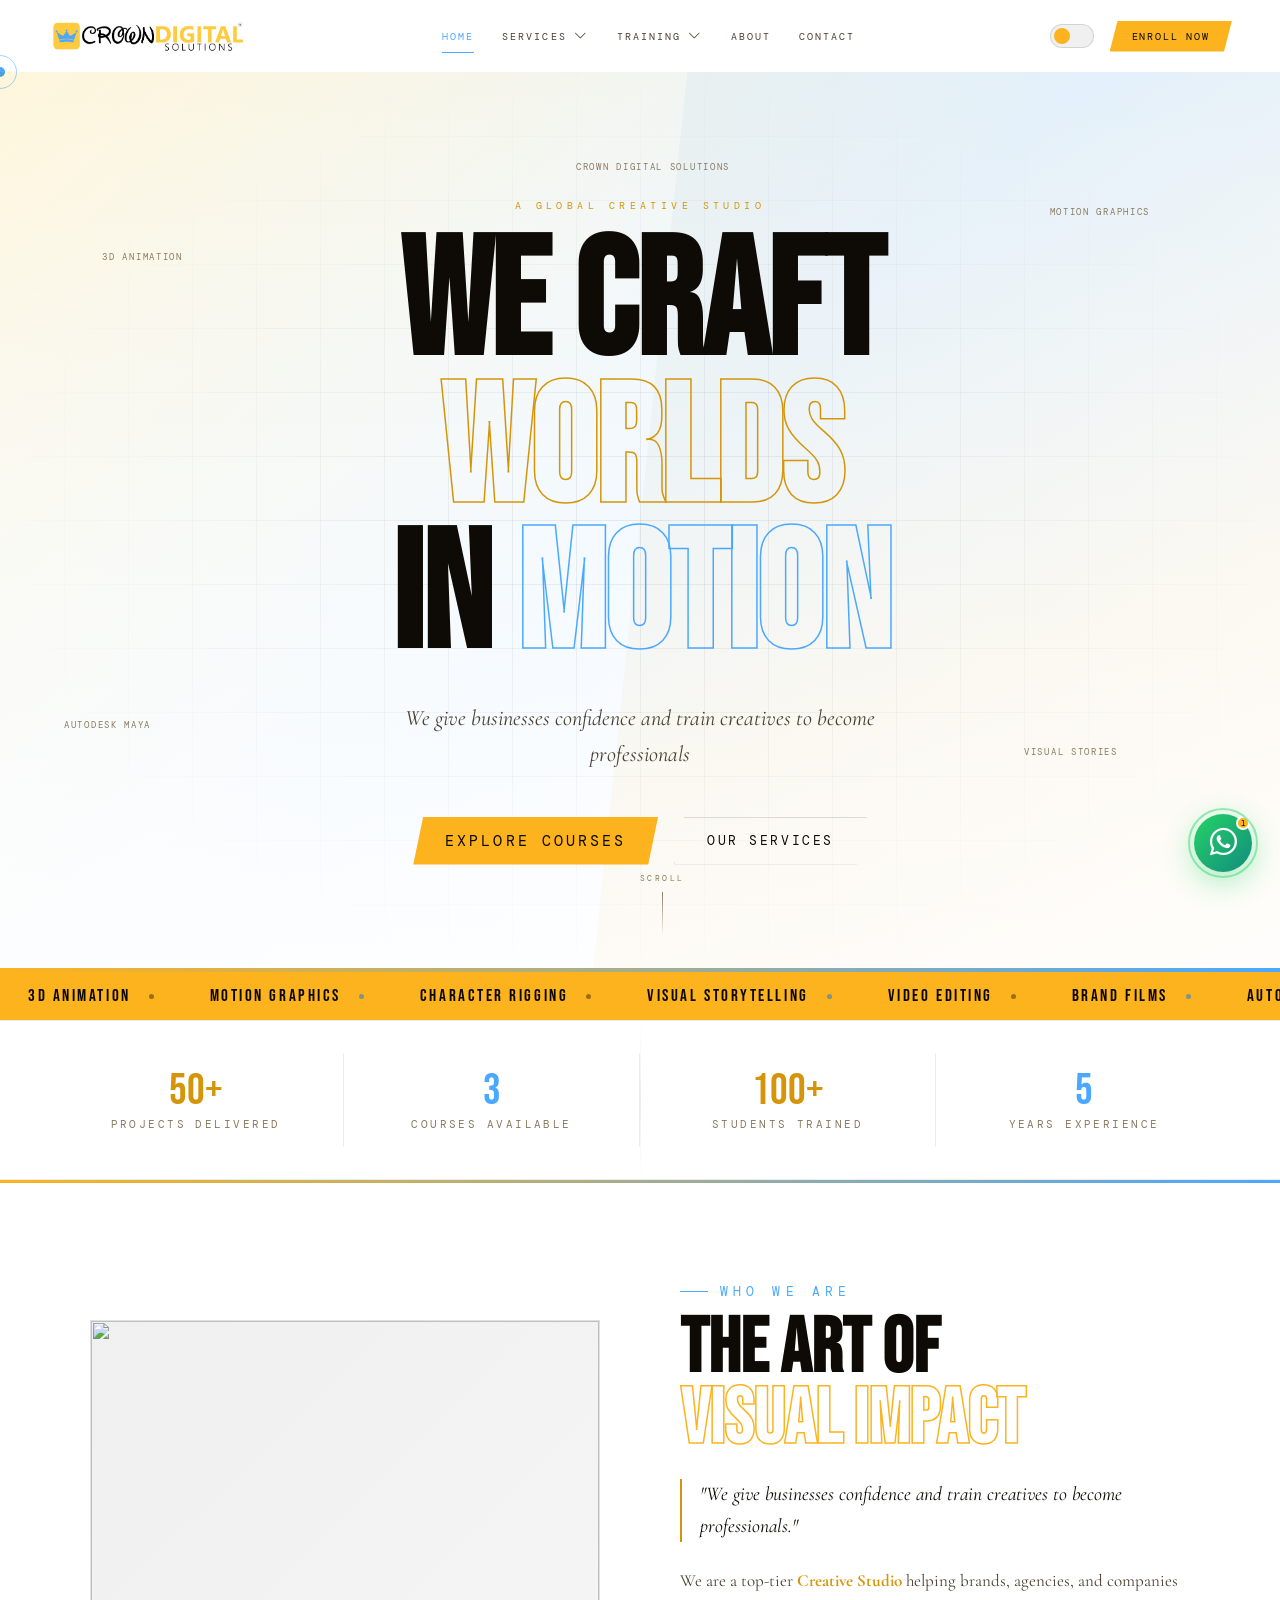
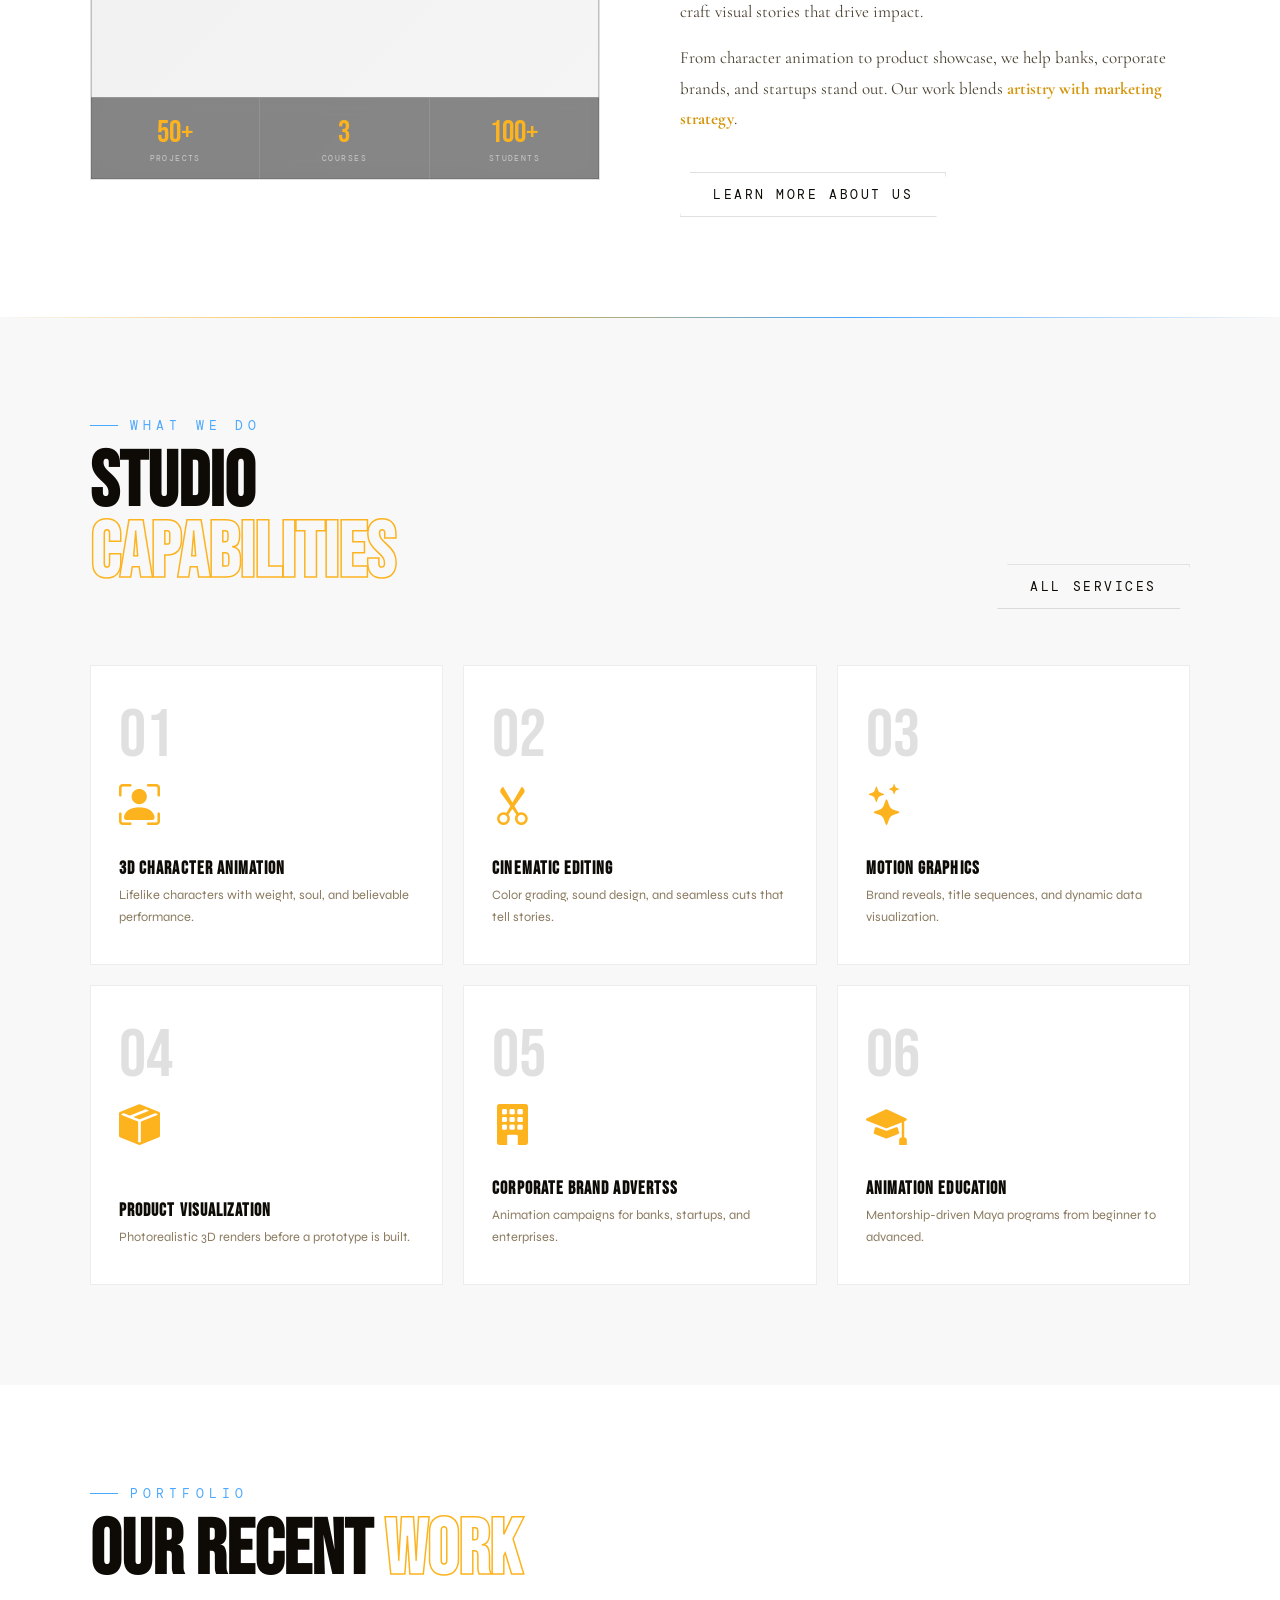
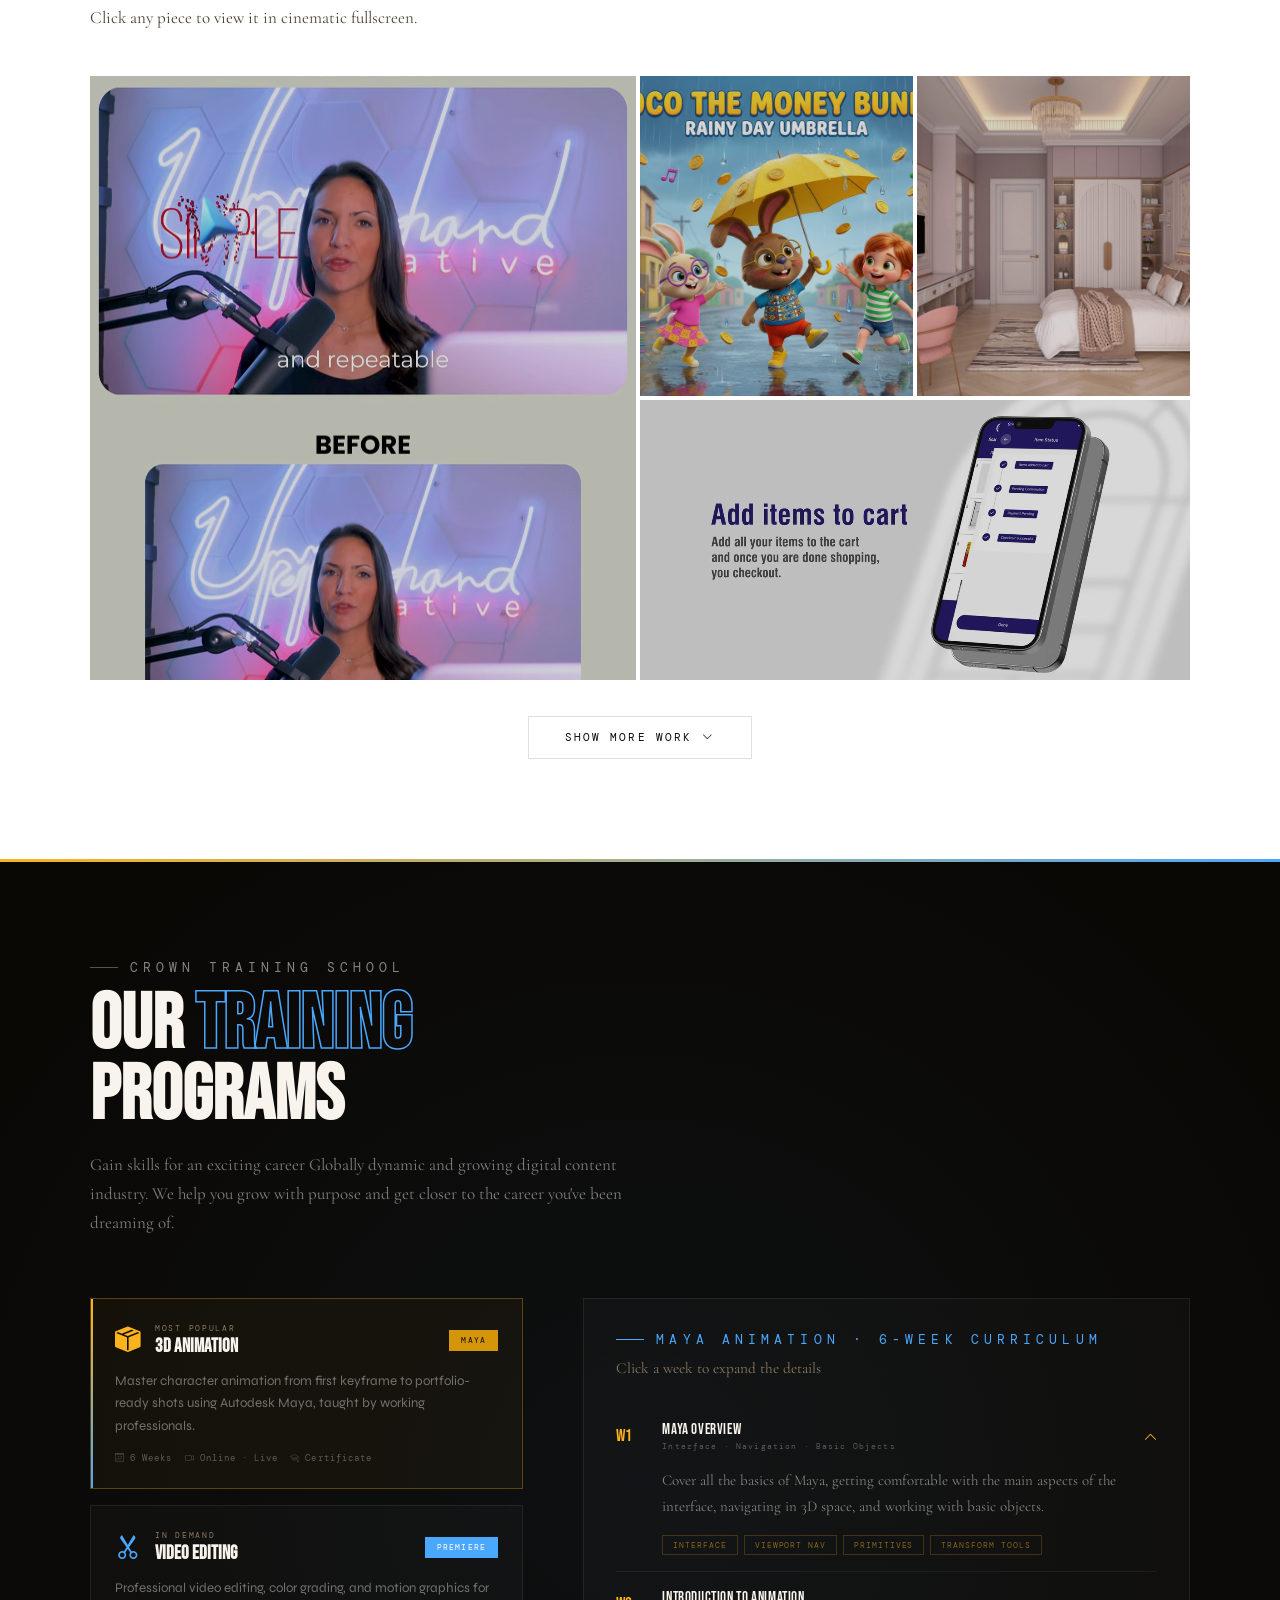
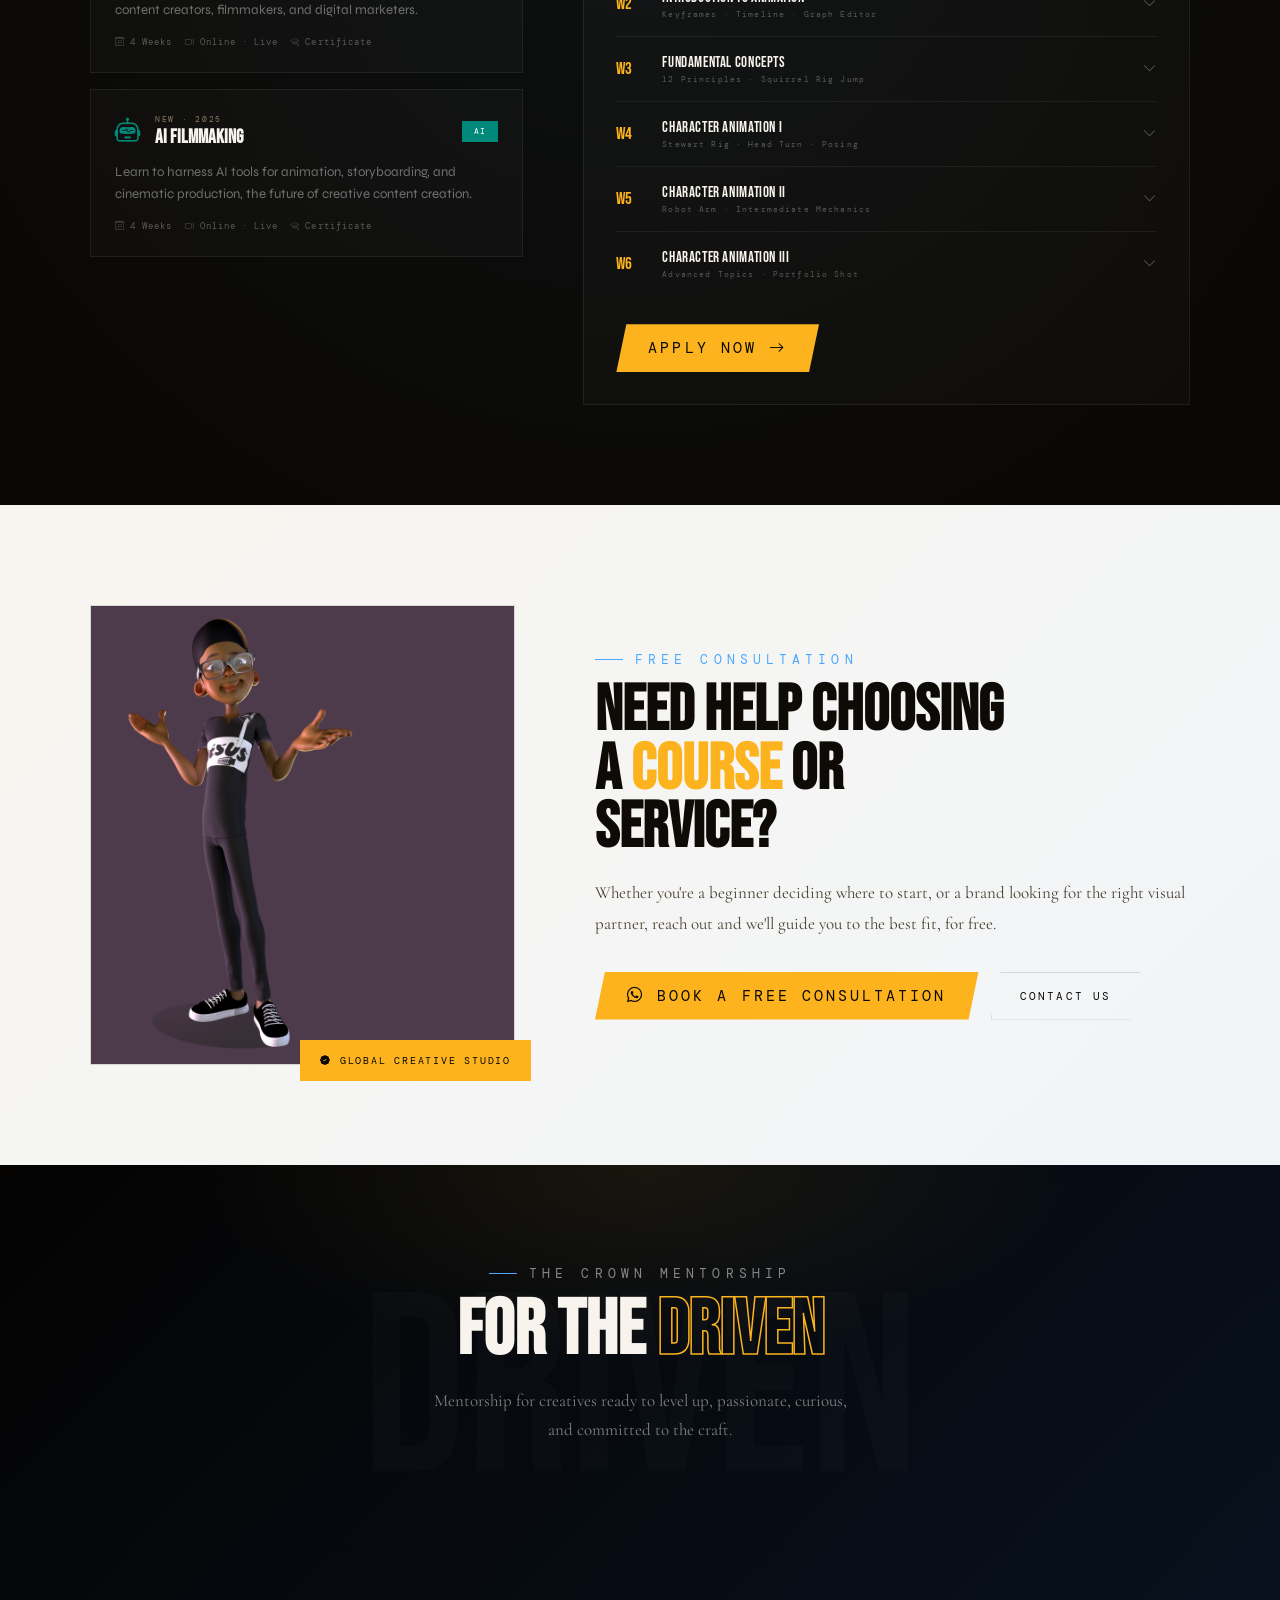
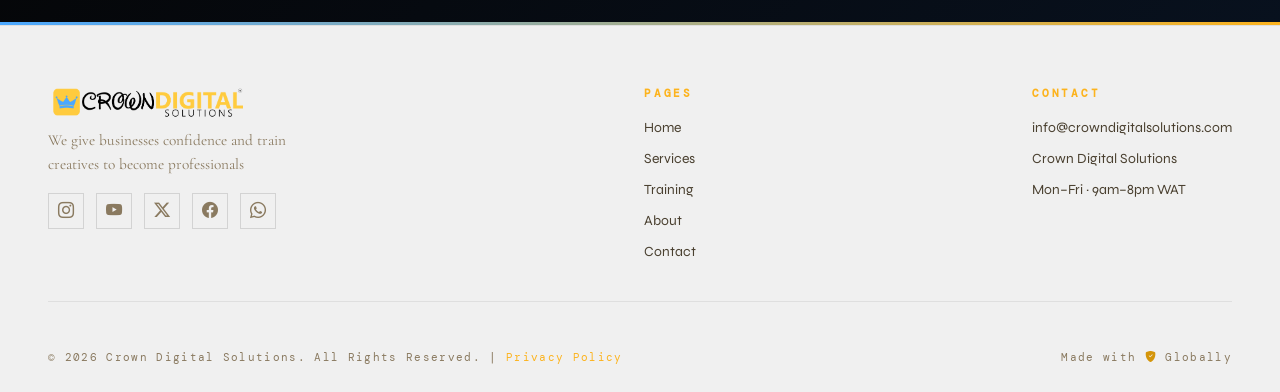
==== index.html @ b5994449 "Update index.html" ====
<!DOCTYPE html>
<html lang="en">
<head>
<meta charset="UTF-8">
<meta name="viewport" content="width=device-width,initial-scale=1.0">
<title>Crown Digital Solutions — Visual Storytelling Studio</title>
<!-- ── SEO & OPEN GRAPH ── -->
<meta name="description" content="Crown Digital Solutions is Nigeria's premier 3D animation and visual storytelling studio. We craft cinematic Brand Advertss, character animation, motion graphics, and product visualizations — and train the next generation of animators.">
<meta name="keywords" content="3D animation Nigeria, motion graphics Lagos, Crown Digital Solutions, character animation, video editing Nigeria, animation school Nigeria, Maya animation course">
<meta name="author" content="Crown Digital Solutions">
<meta name="robots" content="index, follow">
<link rel="canonical" href="https://crown-digital-studio.vercel.app/">

<!-- Open Graph -->
<meta property="og:type" content="website">
<meta property="og:title" content="Crown Digital Solutions — A Global Creative Studio">
<meta property="og:description" content="We give businesses confidence and train creatives to become professionals. We craft world-class 3D animation, Brand Advertss, and motion graphics for leading brands across Nigeria — and train the next generation of animators.">
<meta property="og:url" content="https://crown-digital-studio.vercel.app/">
<meta property="og:image" content="https://thetnbofficial.com/Crown%20Digital%20Logo%20v1%20-%20Black.png">
<meta property="og:image:alt" content="Crown Digital Solutions Logo">
<meta property="og:site_name" content="Crown Digital Solutions">
<meta property="og:locale" content="en_NG">

<!-- Twitter Card -->
<meta name="twitter:card" content="summary_large_image">
<meta name="twitter:title" content="Crown Digital Solutions — A Global Creative Studio">
<meta name="twitter:description" content="We give businesses confidence and train creatives to become professionals. World-class 3D animation, Brand Adverts, and motion graphics from Nigeria.">
<meta name="twitter:image" content=https://thetnbofficial.com/Crown%20Digital%20Logo%20v1%20-%20Black.png>

<link rel="stylesheet" href="shared.css">
<style>
body { padding-top: var(--nav-h); }

/* ── HERO ── */
.hero {
  position:relative; min-height:100svh;
  display:flex; flex-direction:column;
  align-items:center; justify-content:center;
  overflow:hidden; padding:80px 48px 60px;
}
.hero-video-bg { position:absolute; inset:0; overflow:hidden; z-index:0; }
.hero-video-bg video {
  position:absolute; inset:0;
  width:100%; height:100%; object-fit:cover;
  opacity:.70; z-index:0;
}
[data-theme="dark"] .hero-video-bg video { opacity:.35; }
.hero-video-bg::after {
  content:''; position:absolute; inset:0; z-index:1;
  background: linear-gradient(to bottom, rgba(255,255,255,0.12) 0%, rgba(255,255,255,0.88) 100%);
}
[data-theme="dark"] .hero-video-bg::after {
  background: linear-gradient(to bottom, rgba(7,5,3,0.08) 0%, rgba(7,5,3,0.90) 100%);
}
.hero-video-bg::before {
  content:''; position:absolute; inset:0; z-index:0;
  background: linear-gradient(135deg, #fff5d6 0%, #e8f4ff 50%, #fff 100%);
}
[data-theme="dark"] .hero-video-bg::before {
  background: linear-gradient(135deg, #0a0805 0%, #060c14 50%, #0a0805 100%);
}

/* ── BLUE/GOLD DIAGONAL ACCENT BEHIND HERO ── */
.hero-color-band {
  position:absolute; inset:0; z-index:1; pointer-events:none;
  overflow:hidden;
}
.hero-color-band::before {
  content:''; position:absolute;
  top:-20%; right:-5%; width:55%; height:140%;
  background: linear-gradient(160deg, rgba(75,168,255,0.08) 0%, rgba(252,179,30,0.06) 60%, transparent 100%);
  transform: skewX(-6deg);
}
.hero-color-band::after {
  content:''; position:absolute;
  bottom:0; left:0; right:0; height:4px;
  background: linear-gradient(90deg, var(--gold2), var(--blue), var(--gold2));
  background-size: 200% 100%;
  animation: bandShimmer 4s linear infinite;
  z-index: 5;
}
@keyframes bandShimmer { to { background-position: -200% 0; } }

.hero-grid-overlay {
  position:absolute; inset:0; pointer-events:none; z-index:2;
  background-image:linear-gradient(var(--border) 1px,transparent 1px),linear-gradient(90deg,var(--border) 1px,transparent 1px);
  background-size:64px 64px;
  mask-image:radial-gradient(ellipse 70% 70% at 50% 50%,black,transparent 75%);
  animation:gridDrift 20s linear infinite;
}
@keyframes gridDrift { to { background-position:64px 64px; } }
.hero-content { position:relative; z-index:4; text-align:center; max-width:1000px; }
.hero-eyebrow { font-family:var(--font-m); font-size:.58rem; letter-spacing:.45em; text-transform:uppercase; color:var(--gold); margin-bottom:20px; opacity:0; animation:fadeUp .7s var(--ease) 2.6s forwards; }

/* ── 3D WORD BOUNCE ANIMATION ── */
.hero-title {
  font-family:var(--font-d); font-size:clamp(4rem,13vw,11rem);
  line-height:.88; letter-spacing:-.01em; margin-bottom:28px;
  display:flex; flex-direction:column; align-items:center;
}
.ht-word-row { display:block; overflow:visible; }
.ht-word {
  display:inline-block;
  animation: wordBounce3D 0.9s cubic-bezier(0.34,1.56,0.64,1) both;
  transform-origin: center bottom;
  opacity:0;
}
/* Each word gets a delay */
.ht-word:nth-child(1)  { animation-delay: 2.6s; }
.ht-word:nth-child(2)  { animation-delay: 2.78s; }
.ht-word:nth-child(3)  { animation-delay: 2.96s; }
.ht-word:nth-child(4)  { animation-delay: 3.14s; }
.ht-word:nth-child(5)  { animation-delay: 3.32s; }
.ht-word.gold-stroke { -webkit-text-stroke:1.5px var(--gold); color:transparent; }
.ht-word.blue-stroke  { -webkit-text-stroke:1.5px var(--blue); color:transparent; }

@keyframes wordBounce3D {
  0%   { opacity:0; transform: translateY(80px) rotateX(-60deg) scale(0.6); }
  60%  { opacity:1; transform: translateY(-18px) rotateX(12deg) scale(1.06); }
  75%  { transform: translateY(8px) rotateX(-6deg) scale(0.97); }
  88%  { transform: translateY(-5px) rotateX(3deg) scale(1.02); }
  100% { opacity:1; transform: translateY(0) rotateX(0deg) scale(1); }
}

@keyframes fadeUp   { from{opacity:0;transform:translateY(8px)} to{opacity:1;transform:translateY(0)} }
.hero-sub { font-family:var(--font-a); font-style:italic; font-size:clamp(1rem,2.2vw,1.3rem); color:var(--text2); max-width:540px; margin:0 auto 44px; line-height:1.65; opacity:0; animation:fadeUp .8s var(--ease) 3.6s forwards; }
.hero-actions { display:flex; gap:16px; justify-content:center; flex-wrap:wrap; opacity:0; animation:fadeUp .8s var(--ease) 3.8s forwards; }
.hero-scroll { position:absolute; bottom:36px; left:50%; transform:translateX(-50%); display:flex; flex-direction:column; align-items:center; gap:8px; opacity:0; animation:fadeUp .7s ease 4.1s forwards; z-index:4; }
.hero-scroll span { font-family:var(--font-m); font-size:.48rem; letter-spacing:.3em; text-transform:uppercase; color:var(--text3); }
.scroll-stem { width:1px; height:44px; background:linear-gradient(to bottom,var(--text3),transparent); animation:stemPulse 1.8s ease-in-out infinite; }
@keyframes stemPulse { 0%,100%{opacity:1;transform:scaleY(1)} 50%{opacity:.4;transform:scaleY(.6)} }
.hero-floaters { position:absolute; inset:0; pointer-events:none; z-index:3; overflow:hidden; }
.hf { position:absolute; font-family:var(--font-m); font-size:.5rem; letter-spacing:.2em; text-transform:uppercase; color:var(--text3); animation:hfDrift var(--d) ease-in-out var(--dl) infinite alternate; }
@keyframes hfDrift { from{transform:translateY(0) rotate(var(--r))} to{transform:translateY(-14px) rotate(var(--r))} }

/* ── STATS BAR — Blue/Gold split ── */
.stats-bar {
  background:var(--surface); border-top:1px solid var(--border); border-bottom:1px solid var(--border);
  padding:32px 48px; display:grid; grid-template-columns:repeat(4,1fr); gap:0; text-align:center;
  position:relative; overflow:hidden;
}
.stats-bar::before {
  content:''; position:absolute; top:0; left:50%; width:1px; height:100%;
  background:linear-gradient(to bottom, transparent, var(--border), transparent);
}
.sb-item {
  padding:16px 24px; position:relative;
  border-right:1px solid var(--border);
}
.sb-item:last-child { border-right:none; }
.sb-item:nth-child(1) .sb-num { color:var(--gold); }
.sb-item:nth-child(2) .sb-num { color:var(--blue); }
.sb-item:nth-child(3) .sb-num { color:var(--gold); }
.sb-item:nth-child(4) .sb-num { color:var(--blue); }
.sb-num { font-family:var(--font-d); font-size:2.6rem; line-height:1; }
.sb-lbl { font-family:var(--font-m); font-size:.65rem; letter-spacing:.22em; text-transform:uppercase; color:var(--text3); margin-top:4px; }

/* ABOUT STRIP */
.about-strip { padding:100px 48px; background:var(--bg); }
.about-inner { max-width:1100px; margin:0 auto; display:grid; grid-template-columns:1fr 1fr; gap:80px; align-items:center; }
.as-visual { position:relative; height:460px; border:1px solid var(--border2); overflow:hidden; transform:perspective(700px) rotateY(-6deg) rotateX(2deg); transition:transform .6s var(--ease); }
.as-visual:hover { transform:perspective(700px) rotateY(0) rotateX(0); }
.as-visual-bg { position:absolute; inset:0; background:linear-gradient(135deg,var(--bg3),var(--surface2)); display:flex; align-items:center; justify-content:center; overflow:hidden; }
.as-logo-img { width:100%; height:100%; object-fit:cover; }
.as-stats-row { position:absolute; bottom:0; left:0; right:0; display:grid; grid-template-columns:repeat(3,1fr); border-top:1px solid rgba(255,255,255,0.15); background:rgba(0,0,0,0.45); backdrop-filter:blur(8px); }
.as-stat { padding:16px 12px; text-align:center; border-right:1px solid rgba(255,255,255,0.1); }
.as-stat:last-child { border-right:none; }
.as-stat-n { font-family:var(--font-d); font-size:1.8rem; color:var(--gold2); }
.as-stat-l { font-family:var(--font-m); font-size:.46rem; letter-spacing:.18em; text-transform:uppercase; color:rgba(255,255,255,0.55); margin-top:2px; }
.as-text p { font-family:var(--font-a); font-size:1rem; color:var(--text2); line-height:1.8; margin-bottom:16px; }
.as-text p strong { color:var(--gold); }
.as-quote { font-family:var(--font-a); font-style:italic; font-size:1.15rem; color:var(--text); border-left:2px solid var(--gold); padding-left:18px; margin:24px 0; line-height:1.6; }

/* ── BLUE/GOLD DIVIDER ── */
.color-divider {
  height: 3px;
  background: linear-gradient(90deg, var(--gold2) 0%, var(--blue) 50%, var(--gold2) 100%);
  background-size: 200% 100%;
  animation: bandShimmer 6s linear infinite;
}

/* ── SERVICES FLIP CARDS ── */
.services-preview { padding:100px 48px; background:var(--bg2); position:relative; overflow:hidden; }
.services-preview::before {
  content:''; position:absolute; top:0; left:0; right:0; height:1px;
  background:linear-gradient(90deg, transparent, var(--gold2), var(--blue), transparent);
}
.sp-header { max-width:1100px; margin:0 auto 56px; display:flex; justify-content:space-between; align-items:flex-end; flex-wrap:wrap; gap:20px; }
.sp-grid { max-width:1100px; margin:0 auto; display:grid; grid-template-columns:repeat(3,1fr); gap:20px; }

.spc-flip { height:300px; perspective: 1000px; cursor: none; }
.spc-flip-inner { position:relative; width:100%; height:100%; transform-style: preserve-3d; transition: transform .75s var(--ease); }
.spc-flip:hover .spc-flip-inner { transform: rotateY(180deg); }
.spc-front, .spc-back { position:absolute; inset:0; backface-visibility: hidden; -webkit-backface-visibility: hidden; padding:36px 28px; border:1px solid var(--border); overflow: hidden; }
.spc-back { transform: rotateY(180deg); }
.spc-front { background: var(--surface); display:flex; flex-direction:column; justify-content:space-between; transition: box-shadow .3s; }
.spc-front::before { content:''; position:absolute; top:0; left:0; right:0; height:2px; background: linear-gradient(90deg, var(--gold2), var(--blue)); transform: scaleX(0); transform-origin:left; transition: transform .5s var(--ease); }
.spc-flip:hover .spc-front::before { transform:scaleX(1); }
.spc-back { background: linear-gradient(135deg, var(--black) 0%, #0d1520 100%); display:flex; flex-direction:column; justify-content:center; gap:16px; border-color: rgba(75,168,255,0.3); }
.spc-num { font-family:var(--font-d); font-size:4rem; color:var(--border2); line-height:1; transition:color .3s; }
.spc-icon { font-size:2.4rem; display:block; margin:12px 0; color:var(--gold2); }
.spc-title { font-family:var(--font-d); font-size:1.05rem; letter-spacing:.06em; color:var(--text); margin-bottom:6px; }
.spc-desc { font-size:.75rem; color:var(--text3); line-height:1.7; }
.spc-back-label { font-family:var(--font-m); font-size:.48rem; letter-spacing:.3em; text-transform:uppercase; color:var(--blue); }
.spc-back-title { font-family:var(--font-d); font-size:1.5rem; color:#fff; }
.spc-back-body { font-size:.78rem; color:rgba(255,255,255,.55); line-height:1.8; }
.spc-back-tools { display:flex; flex-wrap:wrap; gap:6px; }
.spc-tool-tag { font-family:var(--font-m); font-size:.46rem; letter-spacing:.12em; text-transform:uppercase; padding:4px 10px; border:1px solid rgba(75,168,255,.3); color:rgba(75,168,255,.7); }
.spc-back-link { display:inline-flex; align-items:center; gap:8px; font-family:var(--font-m); font-size:.52rem; letter-spacing:.18em; text-transform:uppercase; color:var(--blue); text-decoration:none; margin-top:4px; transition:gap .3s; }
.spc-back-link:hover { gap:14px; }

/* ── GALLERY ── */
.gallery-preview { padding:100px 48px; background:var(--bg); }
.gp-header { max-width:1100px; margin:0 auto 48px; }
.gp-mosaic { max-width:1100px; margin:0 auto; display:grid; grid-template-columns:2fr 1fr 1fr; grid-template-rows:320px 280px; gap:4px; }
.gp-cell { position:relative; overflow:hidden; cursor:none; background:var(--bg3); }
.gp-cell:nth-child(1) { grid-row:1/3; }
.gp-cell:nth-child(4) { grid-column:2/4; }
.gp-cell-media { position:absolute; inset:0; width:100%; height:100%; object-fit:cover; transition:transform .7s var(--ease), filter .5s; filter:brightness(0.85); }
.gp-cell:hover .gp-cell-media { transform:scale(1.06); filter:brightness(1); }
.gp-play-btn { position:absolute; top:50%; left:50%; transform:translate(-50%,-50%) scale(0.8); width:60px; height:60px; border-radius:50%; background:rgba(200,144,10,0.9); border:2px solid rgba(255,255,255,0.3); display:flex; align-items:center; justify-content:center; opacity:0; transition:opacity .3s, transform .4s var(--ease); z-index:3; }
.gp-play-btn i { font-size:1.4rem; color:#fff; margin-left:3px; }
.gp-cell:hover .gp-play-btn { opacity:1; transform:translate(-50%,-50%) scale(1); }
.gp-cell-over { position:absolute; inset:0; background:linear-gradient(to top, rgba(7,5,3,.85) 0%, rgba(7,5,3,.2) 50%, transparent 100%); opacity:0; transition:opacity .4s; }
.gp-cell:hover .gp-cell-over { opacity:1; }
.gp-cell-info { position:absolute; bottom:0; left:0; right:0; padding:20px 24px; transform:translateY(8px); opacity:0; transition:transform .4s var(--ease), opacity .4s; z-index:4; }
.gp-cell:hover .gp-cell-info { transform:translateY(0); opacity:1; }
.gpi-tag { font-family:var(--font-m); font-size:.5rem; letter-spacing:.2em; text-transform:uppercase; color:var(--gold2); margin-bottom:4px; }
.gpi-name { font-family:var(--font-d); font-size:1rem; color:#fff; letter-spacing:.06em; }

/* Gallery more */
.gp-more-grid { max-width:1100px; margin:8px auto 0; display:grid; grid-template-columns:repeat(3,1fr); gap:4px; display:none; }
.gp-more-grid.visible { display:grid; }
.gp-more-cell { height:280px; }
.gp-show-more-wrap { max-width:1100px; margin:32px auto 0; text-align:center; }
.gp-show-btn { font-family:var(--font-m); font-size:.62rem; letter-spacing:.2em; text-transform:uppercase; color:var(--text); background:none; border:1px solid var(--border2); padding:14px 36px; cursor:none; display:inline-flex; align-items:center; gap:10px; transition:border-color .3s, color .3s; }
.gp-show-btn:hover { border-color:var(--gold2); color:var(--gold2); }
.gp-show-btn i { transition:transform .4s; }

/* ── TRAINING PREVIEW ── */
.training-preview-sect { padding:100px 48px; background:var(--black); position:relative; overflow:hidden; }
.training-preview-sect::before { content:''; position:absolute; inset:0; background:radial-gradient(ellipse 60% 60% at 50% 50%,rgba(75,168,255,0.05),transparent); pointer-events:none; }
.training-preview-sect::after { content:''; position:absolute; top:0; left:0; right:0; height:3px; background:linear-gradient(90deg,var(--gold2),var(--blue)); }
.tps-inner { max-width:1100px; margin:0 auto; }
.tps-header { max-width:680px; margin-bottom:60px; }
.tps-header .s-label { color:rgba(255,255,255,.5); }
.tps-header .s-label::before { background:rgba(255,255,255,.3); }
.tps-header .s-title { color:#f8f4ed; }
.tps-sub { font-family:var(--font-a); font-size:1rem; color:rgba(248,244,237,.5); line-height:1.7; margin-top:12px; max-width:560px; }
.tps-body { display:grid; grid-template-columns:1fr 1.4fr; gap:60px; align-items:start; }
.tps-programs { display:flex; flex-direction:column; gap:16px; }
.tp-card { padding:24px; border:1px solid rgba(255,255,255,.07); background:rgba(255,255,255,.02); cursor:none; transition:border-color .3s, background .3s; position:relative; overflow:hidden; }
.tp-card::before { content:''; position:absolute; left:0; top:0; bottom:0; width:2px; background:linear-gradient(to bottom, var(--gold2), var(--blue)); transform:scaleY(0); transform-origin:top; transition:transform .4s var(--ease); }
.tp-card:hover,
.tp-card[data-index="0"] { border-color:rgba(252,179,30,.3); background:rgba(252,179,30,.04); }
.tp-card[data-index="0"]::before { transform:scaleY(1); }
.tp-card:hover::before { transform:scaleY(1); }
.tp-card-top { display:flex; align-items:center; gap:14px; margin-bottom:12px; }
.tp-icon { font-size:1.5rem; color:var(--gold2); --ti-c:var(--gold2); color:var(--ti-c); }
.tp-label { font-family:var(--font-m); font-size:.46rem; letter-spacing:.22em; text-transform:uppercase; color:var(--text3); }
.tp-title { font-family:var(--font-d); font-size:1.1rem; color:#f8f4ed; margin-top:2px; }
.tp-badge { margin-left:auto; font-family:var(--font-m); font-size:.48rem; letter-spacing:.15em; text-transform:uppercase; padding:5px 12px; background:var(--gold); color:var(--black); flex-shrink:0; }
.tp-desc { font-size:.78rem; color:rgba(255,255,255,.4); line-height:1.7; margin-bottom:14px; }
.tp-meta { display:flex; flex-wrap:wrap; gap:12px; }
.tp-meta span { font-family:var(--font-m); font-size:.52rem; letter-spacing:.12em; color:rgba(255,255,255,.3); display:flex; align-items:center; gap:5px; }
.tp-meta i { color:rgba(255,255,255,.2); }

.tps-curriculum { background:rgba(255,255,255,.02); border:1px solid rgba(255,255,255,.07); padding:32px; }
.tps-curr-header { margin-bottom:24px; }
.curr-timeline { display:flex; flex-direction:column; gap:0; }
.curr-week { border-bottom:1px solid rgba(255,255,255,.06); }
.curr-week:last-child { border-bottom:none; }
.curr-week-btn { width:100%; background:none; border:none; color:#f8f4ed; cursor:none; display:flex; align-items:center; gap:14px; padding:16px 0; text-align:left; transition:color .3s; }
.curr-week-btn:hover { color:var(--gold2); }
.curr-wk-num { font-family:var(--font-d); font-size:1rem; color:var(--gold2); flex-shrink:0; width:32px; }
.curr-wk-info { flex:1; }
.curr-wk-title { font-family:var(--font-d); font-size:.9rem; letter-spacing:.04em; display:block; }
.curr-wk-sub { font-family:var(--font-m); font-size:.48rem; letter-spacing:.14em; color:rgba(255,255,255,.3); margin-top:2px; display:block; }
.curr-wk-arrow { color:rgba(255,255,255,.3); font-size:.8rem; transition:transform .3s var(--ease); margin-left:auto; }
.curr-week.open .curr-wk-arrow { transform:rotate(180deg); color:var(--gold2); }
.curr-week-body { max-height:0; overflow:hidden; transition:max-height .4s var(--ease); }
.curr-week.open .curr-week-body { max-height:200px; }
.curr-week-body p { font-family:var(--font-a); font-size:.88rem; color:rgba(248,244,237,.5); line-height:1.7; padding:0 0 16px 46px; }
.curr-tags { display:flex; flex-wrap:wrap; gap:6px; padding:0 0 16px 46px; }
.curr-tags span { font-family:var(--font-m); font-size:.46rem; letter-spacing:.12em; text-transform:uppercase; padding:4px 10px; border:1px solid rgba(252,179,30,.2); color:rgba(252,179,30,.5); }

/* ── CONSULTATION CTA ── */
.consult-cta-sect { padding:100px 48px; background:var(--bg2); position:relative; overflow:hidden; }
.consult-cta-sect::before {
  content:''; position:absolute; inset:0;
  background: linear-gradient(135deg, rgba(252,179,30,0.04) 0%, rgba(75,168,255,0.04) 100%);
}
.consult-inner { max-width:1100px; margin:0 auto; display:grid; grid-template-columns:1fr 1.4fr; gap:80px; align-items:center; position:relative; z-index:1; }
.consult-visual { position:relative; }
.consult-img-wrap { position:relative; height:460px; border:1px solid var(--border2); overflow:hidden; }
.consult-img { width:100%; height:100%; object-fit:cover; object-position:top; }
.consult-badge { position:absolute; bottom:-16px; right:-16px; background:var(--gold2); padding:14px 20px; font-family:var(--font-m); font-size:.58rem; letter-spacing:.18em; text-transform:uppercase; color:var(--black); display:flex; align-items:center; gap:8px; }
.consult-text {}
.consult-title { font-family:var(--font-d); font-size:clamp(2.5rem,5vw,4.5rem); line-height:.92; margin-bottom:20px; }
.consult-title span { color:var(--gold2); }
.consult-text p { font-family:var(--font-a); font-size:1rem; color:var(--text2); line-height:1.8; margin-bottom:32px; }
.consult-btns { display:flex; gap:12px; flex-wrap:wrap; }
.btn-outline-light { display:inline-flex; align-items:center; gap:8px; font-family:var(--font-m); font-size:.65rem; letter-spacing:.2em; text-transform:uppercase; color:var(--text); border:1px solid var(--border2); padding:13px 28px; text-decoration:none; cursor:none; clip-path:polygon(10px 0%,100% 0%,calc(100% - 10px) 100%,0% 100%); transition:border-color .3s,color .3s,box-shadow .3s; }
.btn-outline-light:hover { border-color:var(--blue); color:var(--blue); box-shadow:0 0 20px var(--blue-glow); }

/* ── CTA BAND ── */
.cta-band { padding:100px 48px; background:linear-gradient(135deg,#040302 0%,#08111e 100%); text-align:center; position:relative; overflow:hidden; }
.cta-band::before { content:''; position:absolute; inset:0; background:radial-gradient(ellipse 50% 60% at 50% 0%,rgba(252,179,30,.08),transparent 70%); }
.cta-band::after { content:''; position:absolute; bottom:0; left:0; right:0; height:3px; background:linear-gradient(90deg,var(--blue),var(--gold2),var(--blue)); background-size:200% 100%; animation:bandShimmer 4s linear infinite; }
.cta-bg-word { position:absolute; inset:0; display:flex; align-items:center; justify-content:center; font-family:var(--font-d); font-size:clamp(6rem,20vw,16rem); color:rgba(255,255,255,.02); pointer-events:none; white-space:nowrap; }

/* ── LIGHTBOX ── */
.lightbox-overlay { position:fixed; inset:0; background:rgba(0,0,0,.95); z-index:9500; display:flex; align-items:center; justify-content:center; opacity:0; pointer-events:none; transition:opacity .4s; }
.lightbox-overlay.open { opacity:1; pointer-events:all; }
.lb-inner { position:relative; max-width:90vw; max-height:90vh; display:flex; flex-direction:column; align-items:center; }
.lb-close,.lb-prev,.lb-next { position:fixed; background:rgba(255,255,255,.07); border:1px solid rgba(255,255,255,.12); color:#fff; cursor:none; width:44px; height:44px; display:flex; align-items:center; justify-content:center; font-size:1rem; transition:background .3s; z-index:10; }
.lb-close { top:24px; right:24px; }
.lb-close:hover,.lb-prev:hover,.lb-next:hover { background:rgba(252,179,30,.3); }
.lb-prev { left:24px; top:50%; transform:translateY(-50%); }
.lb-next { right:24px; top:50%; transform:translateY(-50%); }
.lb-media { max-width:85vw; max-height:80vh; object-fit:contain; display:block; }
.lb-video-wrap video { max-width:85vw; max-height:80vh; }
.lb-info { margin-top:14px; display:flex; align-items:center; gap:12px; }
.lb-tag { font-family:var(--font-m); font-size:.5rem; letter-spacing:.2em; text-transform:uppercase; color:var(--gold2); }
.lb-title { font-family:var(--font-d); font-size:1.1rem; color:#fff; letter-spacing:.06em; }

/* ── RESPONSIVE ── */
@media(max-width:900px){
  .hero { padding:80px 20px 60px; }
  .about-inner,.sp-grid,.tps-body,.consult-inner { grid-template-columns:1fr; gap:40px; }
  .gp-mosaic { grid-template-columns:1fr 1fr; grid-template-rows:auto; }
  .gp-cell:nth-child(1) { grid-row:auto; grid-column:1/3; height:240px; }
  .gp-cell:nth-child(4) { grid-column:auto; }
  .about-strip,.services-preview,.gallery-preview,.training-preview-sect,.consult-cta-sect,.cta-band { padding-left:20px; padding-right:20px; }
  .stats-bar { padding:20px; grid-template-columns:repeat(2,1fr); }
  .consult-img-wrap { height:280px; }
}
@media(max-width:600px){
  .hero-title { font-size:clamp(3rem,16vw,5rem); }
  .sp-grid { grid-template-columns:1fr; }
  .gp-mosaic { grid-template-columns:1fr; }
  .gp-cell:nth-child(1) { grid-column:1; height:200px; }
  .gp-more-grid { grid-template-columns:1fr 1fr; }
  .gp-more-cell { height:180px; }
}

/* ── REGISTRATION POPUP ── */
.reg-overlay {
  position:fixed; inset:0; z-index:9800;
  background:rgba(7,5,3,0.88); backdrop-filter:blur(6px);
  display:flex; align-items:center; justify-content:center;
  opacity:0; pointer-events:none;
  transition:opacity .5s cubic-bezier(0.16,1,0.3,1);
}
.reg-overlay.show { opacity:1; pointer-events:all; }
.reg-modal {
  position:relative; width:min(520px,92vw);
  background:var(--surface);
  border:1px solid var(--border2);
  overflow:hidden;
  transform:translateY(40px) scale(.96);
  transition:transform .5s cubic-bezier(0.16,1,0.3,1);
  box-shadow:0 32px 80px rgba(0,0,0,.5), 0 0 0 1px rgba(252,179,30,.1);
}
.reg-overlay.show .reg-modal { transform:translateY(0) scale(1); }
.reg-modal::before {
  content:''; position:absolute; top:0; left:0; right:0; height:3px;
  background:linear-gradient(90deg,var(--gold2),var(--blue),var(--gold2));
  background-size:200% 100%;
  animation:bandShimmer 3s linear infinite;
}
.reg-top {
  background:linear-gradient(135deg,#0a0805 0%,#0d1220 100%);
  padding:36px 40px 28px;
  position:relative; overflow:hidden;
}
.reg-top::after {
  content:''; position:absolute; inset:0; pointer-events:none;
  background:radial-gradient(ellipse 70% 80% at 100% 0%,rgba(252,179,30,.07),transparent 55%),
             radial-gradient(ellipse 50% 60% at 0% 100%,rgba(75,168,255,.06),transparent 55%);
}
.reg-eyebrow {
  font-family:var(--font-m); font-size:.52rem; letter-spacing:.35em;
  text-transform:uppercase; color:var(--gold); margin-bottom:14px;
  display:flex; align-items:center; gap:10px;
}
.reg-eyebrow::before { content:''; display:inline-block; width:24px; height:1px; background:var(--gold); }
.reg-title {
  font-family:var(--font-d); font-size:clamp(2rem,5vw,2.8rem);
  line-height:.9; color:#f8f4ed; position:relative; z-index:1;
}
.reg-title .reg-title-gold { -webkit-text-stroke:1.5px var(--gold2); color:transparent; }
.reg-subtitle {
  font-family:var(--font-a); font-style:italic;
  font-size:.88rem; color:rgba(248,244,237,.45);
  line-height:1.6; margin-top:12px; position:relative; z-index:1;
}
.reg-close {
  position:absolute; top:16px; right:16px; z-index:10;
  width:36px; height:36px; border:1px solid rgba(255,255,255,.12);
  background:rgba(255,255,255,.05); color:rgba(255,255,255,.5);
  display:flex; align-items:center; justify-content:center;
  cursor:pointer; font-size:.9rem;
  transition:background .3s, color .3s, border-color .3s;
}
.reg-close:hover { background:rgba(252,179,30,.15); color:var(--gold2); border-color:rgba(252,179,30,.4); }
.reg-body { padding:32px 40px 36px; }
.reg-field { margin-bottom:18px; }
.reg-label {
  display:block; font-family:var(--font-m); font-size:.5rem;
  letter-spacing:.25em; text-transform:uppercase; color:var(--text3);
  margin-bottom:7px;
}
.reg-input {
  width:100%; background:var(--bg2); border:1px solid var(--border2);
  color:var(--text); font-family:var(--font-b); font-size:.9rem;
  padding:13px 15px; outline:none;
  transition:border-color .3s, background .3s, box-shadow .3s;
  box-sizing:border-box;
}
.reg-input:focus { border-color:var(--gold); background:var(--bg); box-shadow:0 0 0 3px rgba(200,144,10,.08); }
.reg-input::placeholder { color:var(--text3); opacity:.6; }
.reg-submit {
  width:100%; margin-top:8px;
  font-family:var(--font-m); font-size:.68rem; letter-spacing:.2em;
  text-transform:uppercase; color:var(--black);
  background:var(--gold); border:none; padding:16px;
  cursor:pointer; position:relative; overflow:hidden;
  display:flex; align-items:center; justify-content:center; gap:10px;
  transition:box-shadow .3s, transform .2s;
}
.reg-submit::before {
  content:''; position:absolute; inset:0; background:var(--gold2);
  transform:translateX(-100%) skewX(-12deg);
  transition:transform .4s var(--ease);
}
.reg-submit:hover { box-shadow:0 0 28px var(--gold-glow); transform:translateY(-1px); }
.reg-submit:hover::before { transform:translateX(0) skewX(0); }
.reg-submit span, .reg-submit i { position:relative; z-index:1; }
.reg-skip { text-align:center; margin-top:14px; font-family:var(--font-m); font-size:.5rem; letter-spacing:.15em; text-transform:uppercase; color:var(--text3); }
.reg-skip button { background:none; border:none; color:var(--text3); font-family:var(--font-m); font-size:.5rem; letter-spacing:.15em; text-transform:uppercase; cursor:pointer; text-decoration:underline; text-underline-offset:3px; transition:color .3s; }
.reg-skip button:hover { color:var(--gold); }
.reg-success { display:none; text-align:center; padding:20px 0 8px; }
.reg-success-icon { font-size:3rem; color:var(--gold); display:block; margin-bottom:16px; }
.reg-success h3 { font-family:var(--font-d); font-size:1.8rem; color:var(--text); margin-bottom:10px; }
.reg-success p { font-size:.88rem; color:var(--text2); line-height:1.7; }
@media(max-width:600px){ .reg-top,.reg-body { padding-left:24px; padding-right:24px; } }
</style>
</head>
<body>
<div id="cs-cursor"></div><div id="cs-ring"></div>

<!-- MOBILE DRAWER -->
<div class="mob-nav" id="cs-mob-nav">
  <a href="index.html"><i class="mn-icon bi bi-house-fill"></i>Home</a>

  <!-- Services dropdown -->
  <button class="mob-dd-toggle">
    <i class="mn-icon bi bi-camera-video-fill"></i>Services
    <i class="bi bi-chevron-right mob-dd-arrow"></i>
  </button>
  <div class="mob-dd-items">
    <a href="services.html#video-editing"><i class="bi bi-scissors"></i>Video Editing</a>
    <a href="services.html#3d-animation"><i class="bi bi-box-seam-fill"></i>3D Animation</a>
    <a href="services.html#2d-animation"><i class="bi bi-stars"></i>2D Animation</a>
    <a href="services.html#video-production"><i class="bi bi-camera-video-fill"></i>Video Production</a>
    <a href="services.html#motion-graphics"><i class="bi bi-play-circle-fill"></i>Motion Graphics</a>
    <a href="services.html#web-design"><i class="bi bi-code-slash"></i>Web Design & Dev</a>
    <a href="services.html#3d-design"><i class="bi bi-buildings-fill"></i>3D Design & Viz</a>
    <a href="services.html#graphic-design"><i class="bi bi-vector-pen"></i>Graphic Design</a>
    <a href="services.html#brand-design"><i class="bi bi-palette-fill"></i>Brand Designs</a>
  </div>

  <!-- Training dropdown -->
  <button class="mob-dd-toggle">
    <i class="mn-icon bi bi-mortarboard-fill"></i>Training
    <i class="bi bi-chevron-right mob-dd-arrow"></i>
  </button>
  <div class="mob-dd-items">
    <a href="training.html#courses"><i class="bi bi-box-seam-fill"></i>3D Animation — Maya</a>
    <a href="training.html#courses"><i class="bi bi-scissors"></i>2D Animation</a>
    <a href="training.html#courses"><i class="bi bi-camera-video-fill"></i>Video Editing</a>
    <a href="training.html#courses"><i class="bi bi-stars"></i> AI Filmmaking & AI Animation</a>
    <a href="training.html#courses"><i class="bi bi-palette-fill"></i>Graphic Design</a>
    <a href="training.html"><i class="bi bi-mortarboard-fill"></i>All Courses</a>
  </div>

  <a href="about.html"><i class="mn-icon bi bi-shield-fill-check"></i>About</a>
  <a href="contact.html"><i class="mn-icon bi bi-telephone-fill"></i>Contact</a>
  <div class="mob-nav-footer">
    <a href="training.html" class="mob-cta">Enroll Now</a>
  </div>
</div>

<nav id="cs-nav">
  <a href="index.html" class="nav-brand">
    <img src="Brand Logos/Crown Digital Logo v1 - Black.png" class="logo-dark" style="height:32px">
    <img src="Brand Logos/Crown Digital Logo v1 - White.png" class="logo-light" style="height:32px">
  </a>
  <ul class="nav-links">
    <li><a href="index.html">Home</a></li>
    <li class="has-wide-dd">
      <a href="services.html">Services <i class="bi bi-chevron-down dd-arrow"></i></a>
      <div class="nav-dropdown">
        <span class="dd-label">Creative Services</span>
        <a href="services.html#video-editing"><i class="bi bi-scissors"></i>Video Editing</a>
        <a href="services.html#3d-animation"><i class="bi bi-box-seam-fill"></i>3D Animation</a>
        <a href="services.html#2d-animation"><i class="bi bi-stars"></i>2D Animation</a>
        <a href="services.html#video-production"><i class="bi bi-camera-video-fill"></i>Video Production</a>
        <a href="services.html#motion-graphics"><i class="bi bi-play-circle-fill"></i>Motion Graphics</a>
        <div class="dd-divider"></div>
        <span class="dd-label">Design & Development</span>
        <a href="services.html#web-design"><i class="bi bi-code-slash"></i>Web Design & Dev</a>
        <a href="services.html#3d-design"><i class="bi bi-buildings-fill"></i>3D Design & Viz</a>
        <a href="services.html#graphic-design"><i class="bi bi-vector-pen"></i>Graphic Design</a>
        <a href="services.html#brand-design"><i class="bi bi-palette-fill"></i>Brand Designs</a>
      </div>
    </li>
    <li>
      <a href="training.html">Training <i class="bi bi-chevron-down dd-arrow"></i></a>
      <div class="nav-dropdown">
        <span class="dd-label">Animation Courses</span>
        <a href="training.html#courses"><i class="bi bi-box-seam-fill"></i>3D Animation — Maya</a>
        <a href="training.html#courses"><i class="bi bi-scissors"></i>2D Animation</a>
        <a href="training.html#courses"><i class="bi bi-camera-video-fill"></i>Video Editing</a>
        <div class="dd-divider"></div>
        <span class="dd-label">AI Programs</span>
        <a href="training.html#courses"><i class="bi bi-stars"></i>AI Filmmaking & AI Animation</a>
        <div class="dd-divider"></div>
        <span class="dd-label">Design</span>
        <a href="training.html#courses"><i class="bi bi-palette-fill"></i>Graphic Design</a>
      </div>
    </li>
    <li><a href="about.html">About</a></li>
    <li><a href="contact.html">Contact</a></li>
  </ul>
  <div class="nav-right">
    <button class="theme-toggle" aria-label="Toggle theme"></button>
    <a href="training.html" class="nav-cta">Enroll Now</a>
    <button class="hamburger" id="cs-ham"><div class="ham-dots"><div class="ham-dot"></div><div class="ham-dot"></div><div class="ham-dot"></div><div class="ham-dot"></div></div></button>
  </div>
</nav>

<!-- LOADER -->
<div id="cs-loader">
  <div class="ld-logo-wrap">
    <div class="ld-ring"></div><div class="ld-ring2"></div><div class="ld-ring3"></div><div class="ld-ring4"></div>
    <img src="Brand Logos/Crown Digital Logo v1 - White.png" class="ld-logo-img" alt="Crown Digital">
  </div>
  <div class="ld-word">CROWN DIGITAL</div>
  <div class="ld-sub">A Global Creative Studio</div>
  <div class="ld-bar-track"><div class="ld-bar-fill"></div></div>
  <div class="ld-pct-wrap"><span id="ld-pct" style="font-family:var(--font-m);font-size:.5rem;color:rgba(255,255,255,.2)">0%</span></div>
  <div class="ld-glitch"></div>
</div>

<!-- HERO -->
<section class="hero">
  <div class="hero-video-bg">
    <video id="heroVideo" autoplay muted loop playsinline preload="auto" style="position:absolute;inset:0;width:100%;height:100%;object-fit:cover;opacity:.70;z-index:0">
      <source src="Brand Videos/Website Header V1.webm" type="video/webm">
    </video>
  </div>
  <div class="hero-color-band"></div>
  <div class="hero-grid-overlay"></div>
  <div class="hero-floaters" id="heroFloaters"></div>
  <div class="hero-content" style="perspective:800px">
    <p class="hero-eyebrow">A Global Creative Studio</p>
    <h1 class="hero-title" aria-label="We Craft Worlds In Motion">
      <span class="ht-word-row">
        <span class="ht-word" style="animation-delay:2.6s">WE&nbsp;</span><span class="ht-word" style="animation-delay:2.78s">CRAFT</span>
      </span>
      <span class="ht-word-row">
        <span class="ht-word gold-stroke" style="animation-delay:2.96s">WORLDS</span>
      </span>
      <span class="ht-word-row">
        <span class="ht-word" style="animation-delay:3.14s">IN&nbsp;</span><span class="ht-word blue-stroke" style="animation-delay:3.32s">MOTION</span>
      </span>
    </h1>
    <p class="hero-sub">We give businesses confidence and train creatives to become professionals</p>
    <div class="hero-actions">
      <a href="training.html" class="btn-gold"><span>Explore Courses</span></a>
      <a href="services.html" class="btn-outline">Our Services</a>
    </div>
  </div>
  <div class="hero-scroll">
    <span>Scroll</span>
    <div class="scroll-stem"></div>
  </div>
</section>

<!-- MARQUEE -->
<div class="cs-marquee"><div class="cs-marquee-inner"></div></div>

<!-- STATS -->
<div class="stats-bar">
  <div class="sb-item reveal"><div class="sb-num"><span class="counter" data-target="50" data-suf="+">0</span></div><div class="sb-lbl">Projects Delivered</div></div>
  <div class="sb-item reveal rd1"><div class="sb-num"><span class="counter" data-target="3" data-suf="">0</span></div><div class="sb-lbl">Courses Available</div></div>
  <div class="sb-item reveal rd2"><div class="sb-num"><span class="counter" data-target="100" data-suf="+">0</span></div><div class="sb-lbl">Students Trained</div></div>
  <div class="sb-item reveal rd3"><div class="sb-num"><span class="counter" data-target="5" data-suf="">0</span></div><div class="sb-lbl">Years Experience</div></div>
</div>

<!-- BLUE/GOLD DIVIDER -->
<div class="color-divider"></div>

<!-- ABOUT STRIP -->
<section class="about-strip">
  <div class="about-inner">
    <div class="as-visual reveal" data-tilt>
      <div class="as-visual-bg">
        <img src="Brand Images/Wisdom01.png" class="as-logo-img">
      </div>
      <div class="as-stats-row">
        <div class="as-stat"><div class="as-stat-n counter" data-target="50" data-suf="+">0</div><div class="as-stat-l">Projects</div></div>
        <div class="as-stat"><div class="as-stat-n counter" data-target="3" data-suf="">0</div><div class="as-stat-l">Courses</div></div>
        <div class="as-stat"><div class="as-stat-n counter" data-target="100" data-suf="+">0</div><div class="as-stat-l">Students</div></div>
      </div>
    </div>
    <div class="as-text">
      <div class="s-label reveal">Who We Are</div>
      <h2 class="s-title reveal rd1">THE ART OF<br><span class="outline">VISUAL IMPACT</span></h2>
      <blockquote class="as-quote reveal rd2">"We give businesses confidence and train creatives to become professionals."</blockquote>
      <p class="reveal rd3">We are a top-tier <strong>Creative Studio</strong> helping brands, agencies, and companies craft visual stories that drive impact.</p>
      <p class="reveal rd4">From character animation to product showcase, we help banks, corporate brands, and startups stand out. Our work blends <strong>artistry with marketing strategy</strong>.</p>
      <br>
      <a href="about.html" class="btn-outline reveal rd5">Learn More About Us</a>
    </div>
  </div>
</section>

<!-- STUDIO CAPABILITIES — 3D FLIP CARDS -->
<section class="services-preview">
  <div class="sp-header">
    <div>
      <div class="s-label reveal">What We Do</div>
      <h2 class="s-title reveal rd1">STUDIO<br><span class="outline">CAPABILITIES</span></h2>
    </div>
    <a href="services.html" class="btn-outline reveal rd2">All Services</a>
  </div>
  <div class="sp-grid">

    <div class="spc-flip reveal">
      <div class="spc-flip-inner">
        <div class="spc-front">
          <div><div class="spc-num">01</div><i class="spc-icon bi bi-person-bounding-box"></i></div>
          <div><h3 class="spc-title">3D CHARACTER ANIMATION</h3><p class="spc-desc">Lifelike characters with weight, soul, and believable performance.</p></div>
        </div>
        <div class="spc-back">
          <div class="spc-back-label">Capability 01</div>
          <div class="spc-back-title">CHARACTER ANIMATION</div>
          <div class="spc-back-body">Full pipeline from concept to final render — rigging, skinning, keyframe animation, and motion capture integration for characters that feel truly alive.</div>
          <div class="spc-back-tools"><span class="spc-tool-tag">Maya</span><span class="spc-tool-tag">Blender</span><span class="spc-tool-tag">After Effects</span></div>
          <a href="services.html#3d-animation" class="spc-back-link">Explore <i class="bi bi-arrow-right"></i></a>
        </div>
      </div>
    </div>

    <div class="spc-flip reveal rd1">
      <div class="spc-flip-inner">
        <div class="spc-front">
          <div><div class="spc-num">02</div><i class="spc-icon bi bi-scissors"></i></div>
          <div><h3 class="spc-title">CINEMATIC EDITING</h3><p class="spc-desc">Color grading, sound design, and seamless cuts that tell stories.</p></div>
        </div>
        <div class="spc-back">
          <div class="spc-back-label">Capability 02</div>
          <div class="spc-back-title">CINEMATIC EDITING</div>
          <div class="spc-back-body">Professional post-production: pacing, color science, multi-track audio, and visual effects compositing to turn raw footage into cinematic gold.</div>
          <div class="spc-back-tools"><span class="spc-tool-tag">Premiere Pro</span><span class="spc-tool-tag">DaVinci</span><span class="spc-tool-tag">Audition</span></div>
          <a href="services.html#video-editing" class="spc-back-link">Explore <i class="bi bi-arrow-right"></i></a>
        </div>
      </div>
    </div>

    <div class="spc-flip reveal rd2">
      <div class="spc-flip-inner">
        <div class="spc-front">
          <div><div class="spc-num">03</div><i class="spc-icon bi bi-stars"></i></div>
          <div><h3 class="spc-title">MOTION GRAPHICS</h3><p class="spc-desc">Brand reveals, title sequences, and dynamic data visualization.</p></div>
        </div>
        <div class="spc-back">
          <div class="spc-back-label">Capability 03</div>
          <div class="spc-back-title">MOTION GRAPHICS</div>
          <div class="spc-back-body">Kinetic typography, logo animations, explainer graphics, and data-driven visual storytelling that makes complex ideas instantly clear.</div>
          <div class="spc-back-tools"><span class="spc-tool-tag">After Effects</span><span class="spc-tool-tag">Cinema 4D</span><span class="spc-tool-tag">Illustrator</span></div>
          <a href="services.html#motion-graphics" class="spc-back-link">Explore <i class="bi bi-arrow-right"></i></a>
        </div>
      </div>
    </div>

    <div class="spc-flip reveal rd3">
      <div class="spc-flip-inner">
        <div class="spc-front">
          <div><div class="spc-num">04</div><i class="spc-icon bi bi-box-seam-fill"></i></div>
          <div><h3 class="spc-title">PRODUCT VISUALIZATION</h3><p class="spc-desc">Photorealistic 3D renders before a prototype is built.</p></div>
        </div>
        <div class="spc-back">
          <div class="spc-back-label">Capability 04</div>
          <div class="spc-back-title">PRODUCT VISUALIZATION</div>
          <div class="spc-back-body">Stunning product renders, 360° turntables, and lifestyle animations for e-commerce, pitch decks, and marketing campaigns before manufacturing.</div>
          <div class="spc-back-tools"><span class="spc-tool-tag">Maya</span><span class="spc-tool-tag">KeyShot</span><span class="spc-tool-tag">Arnold</span></div>
          <a href="services.html#3d-design" class="spc-back-link">Explore <i class="bi bi-arrow-right"></i></a>
        </div>
      </div>
    </div>

    <div class="spc-flip reveal rd4">
      <div class="spc-flip-inner">
        <div class="spc-front">
          <div><div class="spc-num">05</div><i class="spc-icon bi bi-building-fill"></i></div>
          <div><h3 class="spc-title">CORPORATE Brand AdvertsS</h3><p class="spc-desc">Animation campaigns for banks, startups, and enterprises.</p></div>
        </div>
        <div class="spc-back">
          <div class="spc-back-label">Capability 05</div>
          <div class="spc-back-title">Brand AdvertsS</div>
          <div class="spc-back-body">Full-length brand documentaries, corporate explainers, investor pitch videos, and product launch animations that position your brand as industry leader.</div>
          <div class="spc-back-tools"><span class="spc-tool-tag">Full Pipeline</span><span class="spc-tool-tag">Live Action</span><span class="spc-tool-tag">VFX</span></div>
          <a href="services.html#video-production" class="spc-back-link">Explore <i class="bi bi-arrow-right"></i></a>
        </div>
      </div>
    </div>

    <div class="spc-flip reveal rd5">
      <div class="spc-flip-inner">
        <div class="spc-front">
          <div><div class="spc-num">06</div><i class="spc-icon bi bi-mortarboard-fill"></i></div>
          <div><h3 class="spc-title">ANIMATION EDUCATION</h3><p class="spc-desc">Mentorship-driven Maya programs from beginner to advanced.</p></div>
        </div>
        <div class="spc-back">
          <div class="spc-back-label">Capability 06</div>
          <div class="spc-back-title">EDUCATION</div>
          <div class="spc-back-body">Structured, mentor-led programs covering 3D animation, video editing, AI-assisted filmmaking, and creative entrepreneurship — taught by working professionals.</div>
          <div class="spc-back-tools"><span class="spc-tool-tag">3D Animation</span><span class="spc-tool-tag">AI Tools</span><span class="spc-tool-tag">Mentorship</span></div>
          <a href="training.html" class="spc-back-link">Enroll Now <i class="bi bi-arrow-right"></i></a>
        </div>
      </div>
    </div>

  </div>
</section>

<!-- RECENT WORK GALLERY -->
<section class="gallery-preview">
  <div class="gp-header">
    <div class="s-label reveal">Portfolio</div>
    <h2 class="s-title reveal rd1">OUR RECENT <span class="outline">WORK</span></h2>
    <p class="reveal rd2" style="font-family:var(--font-a);font-size:1rem;color:var(--text2);margin-top:4px">Click any piece to view it in cinematic fullscreen.</p>
  </div>

  <div class="gp-mosaic">
    <!-- 1. Main video - Client Work -->
    <div class="gp-cell reveal" data-lb-type="video" data-lb-src="Brand Videos/Client Work.webm" data-lb-tag="Brand Identity" data-lb-name="Youtube Video Edit">
      <video class="gp-cell-media" src="Brand Videos/Client Work.webm" muted autoplay loop playsinline></video>
      <div class="gp-play-btn"><i class="bi bi-play-fill"></i></div>
      <div class="gp-cell-over"></div>
      <div class="gp-cell-info"><p class="gpi-tag">Brand Identity</p><p class="gpi-name">Youtube Video Edit</p></div>
    </div>
    
    <!-- 2. AI Animation Image -->
    <div class="gp-cell reveal rd1" data-lb-type="image" data-lb-src="Brand Images/Coco.jpeg" data-lb-tag="AI Animation" data-lb-name="Coco Youtube Series">
      <img class="gp-cell-media" src="Brand Images/Coco.jpeg" alt="Coco Youtube Series">
      <div class="gp-cell-over"></div>
      <div class="gp-cell-info"><p class="gpi-tag">AI Animation</p><p class="gpi-name">Coco Youtube Series</p></div>
    </div>
    
    <!-- 3. Clothing Design Image -->
    <div class="gp-cell reveal rd2" data-lb-type="image" data-lb-src="Brand Images/Crown_Jnr2.png" data-lb-tag="Character Design" data-lb-name="Crown Jnr — Pose Study">
      <img class="gp-cell-media" src="Brand Images/female  bedroom.jpg" alt="Crown Jnr Character 2">
      <div class="gp-cell-over"></div>
      <div class="gp-cell-info"><p class="gpi-tag">Clothing Design</p><p class="gpi-name">TNB Clothing Brand</p></div>
    </div>
    
    <!-- 4. Motion Graphics Video -->
    <div class="gp-cell reveal rd3" data-lb-type="video" data-lb-src="Brand Videos/Motion Graphics.mp4" data-lb-tag="Product Showcase" data-lb-name="Estoteric Application">
      <video class="gp-cell-media" src="Brand Videos/Motion Graphics.mp4" muted autoplay loop playsinline></video>
      <div class="gp-play-btn"><i class="bi bi-play-fill"></i></div>
      <div class="gp-cell-over"></div>
      <div class="gp-cell-info"><p class="gpi-tag">Product Showcase</p><p class="gpi-name">Estoteric Application</p></div>
    </div>
    
    <!-- 5. Adam & Eve Image -->
    <div class="gp-cell reveal rd4" data-lb-type="image" data-lb-src="Brand Images/God Lives Within.png" data-lb-tag="Youtube Series" data-lb-name="Adam & Eve">
      <img class="gp-cell-media" src="Brand Images/God Lives Within.png" alt="Adam & Eve Series">
      <div class="gp-cell-over"></div>
      <div class="gp-cell-info"><p class="gpi-tag">Youtube Series</p><p class="gpi-name">Adam & Eve</p></div>
    </div>
  </div>

  <div class="gp-more-grid" id="gpMoreGrid">
    <!-- 6. Minecraft Render -->
    <div class="gp-more-cell gp-cell" data-lb-type="image" data-lb-src="Brand Images/Minecraft Render.png" data-lb-tag="3D Characters" data-lb-name="Minecraft Modeling">
      <img class="gp-cell-media" src="Brand Images/Minecraft Render.png" alt="Minecraft Character">
      <div class="gp-cell-over"></div>
      <div class="gp-cell-info"><p class="gpi-tag">3D Characters</p><p class="gpi-name">Minecraft Modeling</p></div>
    </div>
    
    <!-- 7. Wisdom Reveal Video - FIXED: removed overlay div blocking the video -->
    <div class="gp-more-cell gp-cell" data-lb-type="video" data-lb-src="Brand Videos/Wisdom Reveal.mp4" data-lb-tag="Motion Graphics" data-lb-name="Logo Animation Study">
      <video class="gp-cell-media" src="Brand Videos/Wisdom Reveal.mp4" muted autoplay loop playsinline></video>
      <div class="gp-play-btn"><i class="bi bi-play-fill"></i></div>
      <div class="gp-cell-over"></div>
      <div class="gp-cell-info"><p class="gpi-tag">Motion Graphics</p><p class="gpi-name">Logo Animation Study</p></div>
    </div>
    
    <!-- 8. Adam & Eve Second Image -->
    <div class="gp-more-cell gp-cell" data-lb-type="image" data-lb-src="Brand Images/God Lives Within.png" data-lb-tag="Youtube Series" data-lb-name="Adam & Eve">
      <img class="gp-cell-media" src="Brand Images/God Lives Within.png" alt="Adam & Eve Series">
      <div class="gp-cell-over"></div>
      <div class="gp-cell-info"><p class="gpi-tag">Youtube Series</p><p class="gpi-name">Adam & Eve</p></div>
    </div>
  </div>

  <div class="gp-show-more-wrap">
    <button class="gp-show-btn" id="gpShowBtn">
      <span id="gpShowBtnTxt">Show More Work</span>
      <i class="bi bi-chevron-down" id="gpShowBtnIcon"></i>
    </button>
  </div>
</section>

<!-- TRAINING SCHOOL PREVIEW -->
<section class="training-preview-sect">
  <div class="tps-inner">
    <div class="tps-header">
      <div class="s-label reveal">Crown Training School</div>
      <h2 class="s-title reveal rd1">OUR <span class="outline-blue">TRAINING</span><br>PROGRAMS</h2>
      <p class="reveal rd2 tps-sub">Gain skills for an exciting career Globally dynamic and growing digital content industry. We help you grow with purpose and get closer to the career you've been dreaming of.</p>
    </div>

    <div class="tps-body">
      <div class="tps-programs">
        <div class="tp-card reveal" data-index="0">
          <div class="tp-card-top">
            <i class="bi bi-box-seam-fill tp-icon"></i>
            <div>
              <div class="tp-label">Most Popular</div>
              <h3 class="tp-title">3D Animation</h3>
            </div>
            <span class="tp-badge">Maya</span>
          </div>
          <p class="tp-desc">Master character animation from first keyframe to portfolio-ready shots using Autodesk Maya, taught by working professionals.</p>
          <div class="tp-meta">
            <span><i class="bi bi-calendar3"></i> 6 Weeks</span>
            <span><i class="bi bi-camera-video"></i> Online · Live</span>
            <span><i class="bi bi-mortarboard"></i> Certificate</span>
          </div>
        </div>

        <div class="tp-card reveal rd1" data-index="1">
          <div class="tp-card-top">
            <i class="bi bi-scissors tp-icon" style="--ti-c:var(--blue)"></i>
            <div>
              <div class="tp-label">In Demand</div>
              <h3 class="tp-title">Video Editing</h3>
            </div>
            <span class="tp-badge" style="background:var(--blue);color:#fff">Premiere</span>
          </div>
          <p class="tp-desc">Professional video editing, color grading, and motion graphics for content creators, filmmakers, and digital marketers.</p>
          <div class="tp-meta">
            <span><i class="bi bi-calendar3"></i> 4 Weeks</span>
            <span><i class="bi bi-camera-video"></i> Online · Live</span>
            <span><i class="bi bi-mortarboard"></i> Certificate</span>
          </div>
        </div>

        <div class="tp-card reveal rd2" data-index="2">
          <div class="tp-card-top">
            <i class="bi bi-robot tp-icon" style="--ti-c:var(--teal)"></i>
            <div>
              <div class="tp-label">New · 2025</div>
              <h3 class="tp-title">AI Filmmaking</h3>
            </div>
            <span class="tp-badge" style="background:var(--teal);color:#fff">AI</span>
          </div>
          <p class="tp-desc">Learn to harness AI tools for animation, storyboarding, and cinematic production, the future of creative content creation.</p>
          <div class="tp-meta">
            <span><i class="bi bi-calendar3"></i> 4 Weeks</span>
            <span><i class="bi bi-camera-video"></i> Online · Live</span>
            <span><i class="bi bi-mortarboard"></i> Certificate</span>
          </div>
        </div>
      </div>

      <div class="tps-curriculum reveal rd1">
        <div class="tps-curr-header">
          <span class="s-label" style="margin-bottom:8px">Maya Animation · 6-Week Curriculum</span>
          <p style="font-family:var(--font-a);font-size:.9rem;color:var(--text3);line-height:1.6">Click a week to expand the details</p>
        </div>
        <div class="curr-timeline">
          <div class="curr-week open" data-week="1">
            <button class="curr-week-btn"><span class="curr-wk-num">W1</span><div class="curr-wk-info"><span class="curr-wk-title">Maya Overview</span><span class="curr-wk-sub">Interface · Navigation · Basic Objects</span></div><i class="bi bi-chevron-down curr-wk-arrow"></i></button>
            <div class="curr-week-body"><p>Cover all the basics of Maya, getting comfortable with the main aspects of the interface, navigating in 3D space, and working with basic objects.</p><div class="curr-tags"><span>Interface</span><span>Viewport Nav</span><span>Primitives</span><span>Transform Tools</span></div></div>
          </div>
          <div class="curr-week" data-week="2">
            <button class="curr-week-btn"><span class="curr-wk-num">W2</span><div class="curr-wk-info"><span class="curr-wk-title">Introduction to Animation</span><span class="curr-wk-sub">Keyframes · Timeline · Graph Editor</span></div><i class="bi bi-chevron-down curr-wk-arrow"></i></button>
            <div class="curr-week-body"><p>Dive into Maya's animation toolset. By the end you will have a solid understanding of keyframing and the animation workflow within Maya.</p><div class="curr-tags"><span>Keyframing</span><span>Timeline</span><span>Graph Editor</span><span>Dope Sheet</span></div></div>
          </div>
          <div class="curr-week" data-week="3">
            <button class="curr-week-btn"><span class="curr-wk-num">W3</span><div class="curr-wk-info"><span class="curr-wk-title">Fundamental Concepts</span><span class="curr-wk-sub">12 Principles · Squirrel Rig Jump</span></div><i class="bi bi-chevron-down curr-wk-arrow"></i></button>
            <div class="curr-week-body"><p>Using concepts from the previous sessions you'll animate the Squirrel rig performing a bouncy jump — applying the 12 principles of animation.</p><div class="curr-tags"><span>12 Principles</span><span>Squash & Stretch</span><span>Timing</span><span>Arcs</span></div></div>
          </div>
          <div class="curr-week" data-week="4">
            <button class="curr-week-btn"><span class="curr-wk-num">W4</span><div class="curr-wk-info"><span class="curr-wk-title">Character Animation I</span><span class="curr-wk-sub">Stewart Rig · Head Turn · Posing</span></div><i class="bi bi-chevron-down curr-wk-arrow"></i></button>
            <div class="curr-week-body"><p>More Maya tools and animation concepts: full character posing with Stewart, our biped rig, and animating an appealing head turn.</p><div class="curr-tags"><span>Biped Rig</span><span>Head Turn</span><span>Posing</span><span>Weight</span></div></div>
          </div>
          <div class="curr-week" data-week="5">
            <button class="curr-week-btn"><span class="curr-wk-num">W5</span><div class="curr-wk-info"><span class="curr-wk-title">Character Animation II</span><span class="curr-wk-sub">Robot Arm · Intermediate Mechanics</span></div><i class="bi bi-chevron-down curr-wk-arrow"></i></button>
            <div class="curr-week-body"><p>Intermediate character animation topics: create an advanced animation shot using a mechanical robot arm to prepare for complex animations.</p><div class="curr-tags"><span>Mechanical Rig</span><span>IK/FK</span><span>Advanced Graph</span><span>Overlapping</span></div></div>
          </div>
          <div class="curr-week" data-week="6">
            <button class="curr-week-btn"><span class="curr-wk-num">W6</span><div class="curr-wk-info"><span class="curr-wk-title">Character Animation III</span><span class="curr-wk-sub">Advanced Topics · Portfolio Shot</span></div><i class="bi bi-chevron-down curr-wk-arrow"></i></button>
            <div class="curr-week-body"><p>Review key topics and tackle advanced character animation. Final portfolio-quality shot that demonstrates everything learned across the course.</p><div class="curr-tags"><span>Portfolio Shot</span><span>Polish</span><span>Final Render</span><span>Certificate</span></div></div>
          </div>
        </div>
        <a href="training.html" class="btn-gold" style="margin-top:28px;display:inline-flex"><span>Apply Now <i class="bi bi-arrow-right"></i></span></a>
      </div>
    </div>
  </div>
</section>

<!-- FREE CONSULTATION CTA -->
<section class="consult-cta-sect">
  <div class="consult-inner">
    <div class="consult-visual reveal">
      <div class="consult-img-wrap">
        <img src="Brand Images/Crown_Jnr1.png" alt="Crown Digital Characters" class="consult-img">
      </div>
      <div class="consult-badge"><i class="bi bi-patch-check-fill"></i>Global Creative Studio</div>
    </div>
    <div class="consult-text">
      <div class="s-label reveal">Free Consultation</div>
      <h2 class="consult-title reveal rd1">Need help choosing<br>a <span>course</span> or<br>service?</h2>
      <p class="reveal rd2">Whether you're a beginner deciding where to start, or a brand looking for the right visual partner, reach out and we'll guide you to the best fit, for free.</p>
      <div class="consult-btns reveal rd3">
        <a href="https://wa.me/2348032632795?text=Hello%20Crown%20Digital%2C%20I%27d%20like%20a%20free%20consultation." target="_blank" class="btn-gold"><span><i class="bi bi-whatsapp"></i> Book a Free Consultation</span></a>
        <a href="contact.html" class="btn-outline-light">Contact Us</a>
      </div>
    </div>
  </div>
</section>

<!-- CTA BAND -->
<section class="cta-band">
  <div class="cta-bg-word">DRIVEN</div>
  <div style="position:relative;z-index:2">
    <div class="s-label reveal" style="justify-content:center;color:rgba(255,255,255,.5)">The Crown Mentorship</div>
    <h2 class="s-title reveal rd1" style="color:#f8f4ed;text-align:center">FOR THE <span style="-webkit-text-stroke:1.5px #fcb31e;color:transparent">DRIVEN</span></h2>
    <p class="reveal rd2" style="font-family:var(--font-a);font-size:1rem;color:rgba(248,244,237,.5);text-align:center;max-width:440px;margin:0 auto 32px;line-height:1.7">Mentorship for creatives ready to level up, passionate, curious, and committed to the craft.</p>
    <div style="text-align:center"><a href="training.html" class="btn-gold reveal rd3"><span>Apply Now</span></a></div>
  </div>
</section>

<!-- FOOTER -->
<footer id="cs-footer">
  <div class="ft-top">
    <div class="ft-brand">
      <a href="index.html" class="nav-brand">
        <img src="Brand Logos/Crown Digital Logo v1 - Black.png" class="ft-logo-dark" style="height:32px">
        <img src="Brand Logos/Crown Digital Logo v1 - White.png" class="ft-logo-light" style="height:32px">
      </a>
      <p>We give businesses confidence and train creatives to become professionals</p>
      <div class="ft-socials">
        <a href="#" class="ft-soc-link"><i class="bi bi-instagram"></i></a>
        <a href="#" class="ft-soc-link"><i class="bi bi-youtube"></i></a>
        <a href="#" class="ft-soc-link"><i class="bi bi-twitter-x"></i></a>
        <a href="#" class="ft-soc-link"><i class="bi bi-facebook"></i></a>
        <a href="#" class="ft-soc-link"><i class="bi bi-whatsapp"></i></a>
      </div>
    </div>
    <div class="ft-col"><h4>Pages</h4><ul><li><a href="index.html">Home</a></li><li><a href="services.html">Services</a></li><li><a href="training.html">Training</a></li><li><a href="about.html">About</a></li><li><a href="contact.html">Contact</a></li></ul></div>
    <div class="ft-col"><h4>Contact</h4><ul><li><a href="mailto:info@crowndigitalsolutions.com">info@crowndigitalsolutions.com</span></a></li><li><a href="#">Crown Digital Solutions</a></li><li><a href="#">Mon–Fri · 9am–8pm WAT</a></li></ul></div>
  </div>
  <div class="ft-bottom">
    <p class="ft-copy">© 2026 Crown Digital Solutions. All Rights Reserved. | <a href="#">Privacy Policy</a></p>
    <p class="ft-copy">Made with <i class="bi bi-shield-fill-check" style="color:var(--gold)"></i> Globally</p>
  </div>
</footer>

<!-- CINEMATIC LIGHTBOX -->
<div class="lightbox-overlay" id="lbOverlay" onclick="lbBGClose(event)">
  <div class="lb-inner">
    <button class="lb-close" onclick="closeLightbox()"><i class="bi bi-x-lg"></i></button>
    <button class="lb-prev" onclick="lbNav(-1)"><i class="bi bi-chevron-left"></i></button>
    <button class="lb-next" onclick="lbNav(1)"><i class="bi bi-chevron-right"></i></button>
    <img id="lbImg" class="lb-media" src="" alt="" style="display:none">
    <div id="lbVideoWrap" class="lb-video-wrap">
      <video id="lbVideo" controls playsinline></video>
    </div>
    <div class="lb-info">
      <span id="lbTag" class="lb-tag"></span>
      <span id="lbTitle" class="lb-title"></span>
    </div>
  </div>
</div>

<!-- WHATSAPP WIDGET -->
<style>
.cs-chat-bubble{position:fixed;bottom:28px;right:28px;z-index:8000;display:flex;flex-direction:column;align-items:flex-end;gap:12px;}
.cs-chat-btn{width:58px;height:58px;border-radius:50%;background:linear-gradient(135deg,#25d366,#128c7e);border:none;cursor:pointer;display:flex;align-items:center;justify-content:center;box-shadow:0 8px 32px rgba(37,211,102,0.45);transition:transform .3s,box-shadow .3s;position:relative;}
.cs-chat-btn:hover{transform:scale(1.1);box-shadow:0 12px 40px rgba(37,211,102,0.6);}
.cs-chat-btn i{font-size:1.6rem;color:#fff;}
.cs-chat-btn::after{content:'';position:absolute;inset:-6px;border-radius:50%;border:2px solid rgba(37,211,102,0.45);animation:chatPulse 2s ease-in-out infinite;}
@keyframes chatPulse{0%,100%{transform:scale(1);opacity:.6}50%{transform:scale(1.18);opacity:0}}
.cs-chat-dot{position:absolute;top:2px;right:2px;width:14px;height:14px;background:#fcb31e;border-radius:50%;border:2px solid #fff;font-family:'DM Mono',monospace;font-size:.45rem;color:#000;display:flex;align-items:center;justify-content:center;}
.cs-chat-panel{position:fixed;bottom:100px;right:28px;z-index:8001;width:340px;background:var(--surface,#fff);border:1px solid var(--border2,rgba(0,0,0,.12));border-radius:12px;overflow:hidden;box-shadow:0 24px 64px rgba(0,0,0,.18);transform:translateY(20px) scale(.95);opacity:0;pointer-events:none;transition:opacity .35s cubic-bezier(0.16,1,0.3,1),transform .35s cubic-bezier(0.16,1,0.3,1);}
.cs-chat-panel.open{opacity:1;pointer-events:all;transform:translateY(0) scale(1);}
.csp-header{background:linear-gradient(135deg,#128c7e,#25d366);padding:20px 20px 16px;display:flex;align-items:center;gap:14px;}
.csp-avatar{width:44px;height:44px;border-radius:50%;background:rgba(255,255,255,.2);display:flex;align-items:center;justify-content:center;font-size:1.4rem;color:#fff;flex-shrink:0;border:2px solid rgba(255,255,255,.4);}
.csp-name{font-family:'Bebas Neue',sans-serif;font-size:1.1rem;letter-spacing:.08em;color:#fff;line-height:1;}
.csp-status{font-family:'DM Mono',monospace;font-size:.5rem;letter-spacing:.18em;text-transform:uppercase;color:rgba(255,255,255,.75);margin-top:3px;display:flex;align-items:center;gap:5px;}
.csp-status-dot{width:7px;height:7px;border-radius:50%;background:#adff9e;animation:chatPulse 2s infinite;}
.csp-close{margin-left:auto;background:none;border:none;color:rgba(255,255,255,.7);cursor:pointer;font-size:1.1rem;padding:4px;transition:color .2s;}
.csp-close:hover{color:#fff;}
.csp-body{padding:20px;background:var(--bg2,#f8f8f8);}
.csp-bubble{background:var(--surface,#fff);border:1px solid var(--border,rgba(0,0,0,.07));border-radius:0 12px 12px 12px;padding:12px 14px;margin-bottom:14px;font-family:'Syne',sans-serif;font-size:.82rem;color:var(--text,#0e0b07);line-height:1.6;}
.csp-bubble strong{color:#fcb31e;}
.csp-time{font-family:'DM Mono',monospace;font-size:.45rem;letter-spacing:.15em;color:var(--text3,#8a7a60);margin-bottom:16px;text-align:right;}
.csp-options{display:flex;flex-direction:column;gap:8px;}
.csp-opt{display:flex;align-items:center;gap:10px;padding:11px 14px;border:1px solid var(--border2,rgba(0,0,0,.12));background:var(--surface,#fff);text-decoration:none;font-family:'DM Mono',monospace;font-size:.56rem;letter-spacing:.15em;text-transform:uppercase;color:var(--text,#0e0b07);transition:border-color .25s,background .25s,color .25s,padding-left .25s;cursor:pointer;}
.csp-opt:hover{border-color:#25d366;color:#128c7e;padding-left:20px;background:rgba(37,211,102,.04);}
.csp-opt i{color:#25d366;font-size:.9rem;flex-shrink:0;}
.csp-footer{padding:12px 20px;border-top:1px solid var(--border,rgba(0,0,0,.07));font-family:'DM Mono',monospace;font-size:.48rem;letter-spacing:.15em;color:var(--text3,#8a7a60);text-align:center;display:flex;align-items:center;justify-content:center;gap:6px;}
.csp-footer i{color:#25d366;}
</style>
<div class="cs-chat-bubble">
  <div class="cs-chat-panel" id="csChatPanel">
    <div class="csp-header">
      <div class="csp-avatar"><i class="bi bi-headset"></i></div>
      <div class="csp-info">
        <div class="csp-name">Crown Digital Support</div>
        <div class="csp-status"><span class="csp-status-dot"></span>Typically replies instantly</div>
      </div>
      <button class="csp-close" onclick="toggleChat()"><i class="bi bi-x-lg"></i></button>
    </div>
    <div class="csp-body">
      <div class="csp-bubble">👋 Hi there! Welcome to <strong>Crown Digital Solutions</strong>.<br><br>We're here to help — whether you have questions about our services, training programs, or want to get a quote.</div>
      <div class="csp-time">Crown Support · Just now</div>
      <div class="csp-options">
        <a class="csp-opt" href="https://wa.me/2348032632795?text=Hello%20Crown%20Digital%2C%20I%27d%20like%20to%20enquire%20about%20your%20services." target="_blank" rel="noopener"><i class="bi bi-whatsapp"></i> Chat on WhatsApp</a>
        <a class="csp-opt" href="/cdn-cgi/l/email-protection#0a63646c654a6978657d646e636d637e6b667965667f7e6365647924696567"><i class="bi bi-envelope-fill"></i> Send us an Email</a>
        <a class="csp-opt" href="training.html#courses"><i class="bi bi-mortarboard-fill"></i> View Training Courses</a>
        <a class="csp-opt" href="contact.html"><i class="bi bi-telephone-fill"></i> Contact Page</a>
      </div>
    </div>
    <div class="csp-footer"><i class="bi bi-shield-fill-check"></i> Mon–Fri · 9am–8pm WAT · Nigeria</div>
  </div>
  <button class="cs-chat-btn" onclick="toggleChat()" aria-label="Open chat support">
    <i class="bi bi-whatsapp" id="csChatIcon"></i>
    <span class="cs-chat-dot">1</span>
  </button>
</div>

<script data-cfasync="false" src="/cdn-cgi/scripts/5c5dd728/cloudflare-static/email-decode.min.js"></script><script src="shared.js"></script>
<script>
// Curriculum accordion
document.querySelectorAll('.curr-week-btn').forEach(btn => {
  btn.addEventListener('click', () => {
    const week = btn.parentElement;
    const isOpen = week.classList.contains('open');
    document.querySelectorAll('.curr-week').forEach(w => w.classList.remove('open'));
    if (!isOpen) week.classList.add('open');
  });
});

// Gallery show more
const gpMore = document.getElementById('gpMoreGrid');
const gpBtn  = document.getElementById('gpShowBtn');
const gpTxt  = document.getElementById('gpShowBtnTxt');
const gpIcon = document.getElementById('gpShowBtnIcon');
let gpOpen = false;
gpBtn.addEventListener('click', () => {
  gpOpen = !gpOpen;
  gpMore.classList.toggle('visible', gpOpen);
  gpTxt.textContent = gpOpen ? 'Show Less' : 'Show More Work';
  gpIcon.className = gpOpen ? 'bi bi-chevron-up' : 'bi bi-chevron-down';
});

// Lightbox
let lbItems=[], lbIdx=0;
document.querySelectorAll('[data-lb-src]').forEach((el,i) => {
  el.addEventListener('click', () => {
    lbItems = [...document.querySelectorAll('[data-lb-src]')];
    lbIdx = lbItems.indexOf(el);
    openLightbox(el);
  });
});
function openLightbox(el){
  const type=el.dataset.lbType, src=el.dataset.lbSrc;
  const img=document.getElementById('lbImg'), vid=document.getElementById('lbVideo'), wrap=document.getElementById('lbVideoWrap');
  document.getElementById('lbTag').textContent=el.dataset.lbTag||'';
  document.getElementById('lbTitle').textContent=el.dataset.lbName||'';
  if(type==='video'){img.style.display='none';wrap.style.display='block';vid.src=src;vid.play();}
  else{wrap.style.display='none';img.style.display='block';img.src=src;vid.pause();vid.src='';}
  document.getElementById('lbOverlay').classList.add('open');
  document.body.style.overflow='hidden';
}
function closeLightbox(){
  document.getElementById('lbOverlay').classList.remove('open');
  document.body.style.overflow='';
  const vid=document.getElementById('lbVideo'); vid.pause(); vid.src='';
}
function lbBGClose(e){ if(e.target===document.getElementById('lbOverlay')) closeLightbox(); }
function lbNav(d){
  lbIdx=(lbIdx+d+lbItems.length)%lbItems.length;
  openLightbox(lbItems[lbIdx]);
}
document.addEventListener('keydown',e=>{if(e.key==='Escape')closeLightbox();if(e.key==='ArrowLeft')lbNav(-1);if(e.key==='ArrowRight')lbNav(1);});

// WhatsApp toggle
function toggleChat(){
  const panel=document.getElementById('csChatPanel');
  const icon=document.getElementById('csChatIcon');
  const isOpen=panel.classList.toggle('open');
  icon.className=isOpen?'bi bi-x-lg':'bi bi-whatsapp';
  const dot=document.querySelector('.cs-chat-dot');
  if(dot&&isOpen) dot.style.display='none';
}
document.addEventListener('click',function(e){
  const panel=document.getElementById('csChatPanel');
  const btn=document.querySelector('.cs-chat-btn');
  if(panel&&panel.classList.contains('open')&&!panel.contains(e.target)&&e.target!==btn&&!btn.contains(e.target)){
    panel.classList.remove('open');
    document.getElementById('csChatIcon').className='bi bi-whatsapp';
  }
});

// Hero floaters
const floaterData=[
  {t:'3D Animation',x:'8%',y:'20%',r:'-4deg',d:'4s',dl:'0s'},
  {t:'Motion Graphics',x:'82%',y:'15%',r:'3deg',d:'5s',dl:'.8s'},
  {t:'Autodesk Maya',x:'5%',y:'72%',r:'-3deg',d:'4.5s',dl:'1.2s'},
  {t:'Visual Stories',x:'80%',y:'75%',r:'4deg',d:'5.5s',dl:'.4s'},
  {t:'Crown Digital Solutions',x:'45%',y:'10%',r:'2deg',d:'3.5s',dl:'1.6s'}
];
const floaterCont=document.getElementById('heroFloaters');
if(floaterCont){
  floaterData.forEach(f=>{
    const d=document.createElement('div');
    d.className='hf';
    d.textContent=f.t;
    d.style.cssText=`left:${f.x};top:${f.y};--r:${f.r};--d:${f.d};--dl:${f.dl}`;
    floaterCont.appendChild(d);
  });
}
</script>

<!-- ── REGISTRATION POPUP ── -->
<div class="reg-overlay" id="regOverlay">
  <div class="reg-modal" role="dialog" aria-modal="true" aria-labelledby="regModalTitle">
    <button class="reg-close" onclick="closeRegModal()" aria-label="Close"><i class="bi bi-x-lg"></i></button>
    <div class="reg-top">
      <div class="reg-eyebrow">Crown Digital Solutions</div>
      <h2 class="reg-title" id="regModalTitle">
        JOIN THE<br><span class="reg-title-gold">INNER</span><br>CIRCLE
      </h2>
      <p class="reg-subtitle">Get early access to courses, exclusive resources.</p>
    </div>
    <div class="reg-body">
      <div id="regFormWrap">
        <div class="reg-field">
          <label class="reg-label" for="regName">Full Name</label>
          <input class="reg-input" id="regName" type="text" placeholder="e.g. Emeka Okafor" autocomplete="name">
        </div>
        <div class="reg-field">
          <label class="reg-label" for="regEmail">Email Address</label>
          <input class="reg-input" id="regEmail" type="email" placeholder="your@email.com" autocomplete="email">
        </div>
        <button class="reg-submit" onclick="submitRegForm()">
          <span>Register Now</span>
          <i class="bi bi-arrow-right"></i>
        </button>
        <div class="reg-skip">
          <button onclick="closeRegModal()">No thanks, maybe later</button>
        </div>
      </div>
      <div class="reg-success" id="regSuccess">
        <span class="reg-success-icon"><i class="bi bi-patch-check-fill"></i></span>
        <h3>You're In!</h3>
        <p>Welcome to Crown Digital. We'll be in touch with updates and exclusive early-access resources.</p>
      </div>
    </div>
  </div>
</div>

<script>
(function(){
  // Show popup after 10 seconds — only once per session
  const POPUP_KEY = 'crown_reg_shown';
  if (!sessionStorage.getItem(POPUP_KEY)) {
    setTimeout(function(){
      document.getElementById('regOverlay').classList.add('show');
      sessionStorage.setItem(POPUP_KEY, '1');
    }, 10000);
  }
})();

function closeRegModal(){
  const ov = document.getElementById('regOverlay');
  ov.classList.remove('show');
  // wait for transition then hide to avoid tab focus issues
  setTimeout(function(){ ov.style.display='none'; }, 500);
}

function submitRegForm(){
  const name = document.getElementById('regName').value.trim();
  const email = document.getElementById('regEmail').value.trim();
  if (!name) { document.getElementById('regName').focus(); return; }
  if (!email || !/^[^\s@]+@[^\s@]+\.[^\s@]+$/.test(email)) {
    document.getElementById('regEmail').focus(); return;
  }
  // Hide form, show success
  document.getElementById('regFormWrap').style.display = 'none';
  document.getElementById('regSuccess').style.display = 'block';
  // Redirect to services page after 2.4s
  setTimeout(function(){
    window.location.href = 'services.html';
  }, 2400);
}

// Close on backdrop click
document.getElementById('regOverlay').addEventListener('click', function(e){
  if (e.target === this) closeRegModal();
});
// Close on Escape
document.addEventListener('keydown', function(e){
  if (e.key === 'Escape') closeRegModal();
});
</script>
</body>
</html>
---- shared.css ----
/* ============================================================
   CROWN DIGITAL SOLUTIONS — SHARED STYLES v5
   Brand Colors: #fcb31e (Yellow/Gold) · #4ba8ff (Blue)
   Light mode: pure white | Dark mode toggle
============================================================ */

@import url('https://fonts.googleapis.com/css2?family=Bebas+Neue&family=Cormorant+Garamond:ital,wght@0,400;0,600;1,400&family=DM+Mono:ital,wght@0,400;0,500;1,400&family=Syne:wght@400;600;700;800&display=swap');
@import url('https://cdn.jsdelivr.net/npm/bootstrap-icons@1.11.3/font/bootstrap-icons.min.css');

*, *::before, *::after { margin:0; padding:0; box-sizing:border-box; }

/* ── TOKENS ── */
:root {
  --bg:        #ffffff;
  --bg2:       #f8f8f8;
  --bg3:       #f0f0f0;
  --surface:   #ffffff;
  --surface2:  #f5f5f5;
  --border:    rgba(0,0,0,0.07);
  --border2:   rgba(0,0,0,0.12);
  --text:      #0e0b07;
  --text2:     #4a4030;
  --text3:     #8a7a60;

  --gold:      #d4950a;
  --gold2:     #fcb31e;
  --gold-glow: rgba(252,179,30,0.22);

  --blue:      #4ba8ff;
  --blue2:     #74bcff;
  --blue-dark: #2a7fd4;
  --blue-glow: rgba(75,168,255,0.22);

  --red:       #d42840;
  --teal:      #00897b;
  --black:     #0a0805;
  --white:     #ffffff;
  --nav-h:     72px;
  --font-d:    'Bebas Neue', sans-serif;
  --font-b:    'Syne', sans-serif;
  --font-a:    'Cormorant Garamond', serif;
  --font-m:    'DM Mono', monospace;
  --ease:      cubic-bezier(0.16,1,0.3,1);
  --ease2:     cubic-bezier(0.4,0,0.2,1);
  --r:         6px;
  --shadow:    0 2px 20px rgba(0,0,0,0.06), 0 1px 4px rgba(0,0,0,0.03);
  --shadow-lg: 0 20px 60px rgba(0,0,0,0.10), 0 4px 16px rgba(0,0,0,0.05);
}

[data-theme="dark"] {
  --bg:        #070503;
  --bg2:       #0e0b07;
  --bg3:       #181208;
  --surface:   #111009;
  --surface2:  #1c1710;
  --border:    rgba(255,255,255,0.07);
  --border2:   rgba(255,255,255,0.12);
  --text:      #f0e8d8;
  --text2:     #b8a888;
  --text3:     #706050;
  --gold:      #fcb31e;
  --gold2:     #ffd166;
  --gold-glow: rgba(252,179,30,0.25);
  --blue:      #4ba8ff;
  --blue2:     #80c4ff;
  --blue-dark: #74bcff;
  --blue-glow: rgba(75,168,255,0.25);
  --red:       #e8284a;
  --teal:      #00c9b1;
  --shadow:    0 2px 20px rgba(0,0,0,0.4), 0 1px 4px rgba(0,0,0,0.2);
  --shadow-lg: 0 20px 60px rgba(0,0,0,0.6), 0 4px 16px rgba(0,0,0,0.3);
}

html { scroll-behavior: smooth; font-size: 17px; }
body {
  background: var(--bg);
  color: var(--text);
  font-family: var(--font-b);
  overflow-x: hidden;
  cursor: none;
  transition: background 0.4s, color 0.4s;
}

/* ── CURSOR ── */
#cs-cursor {
  position: fixed; width: 10px; height: 10px;
  background: var(--blue); border-radius: 50%;
  pointer-events: none; z-index: 99999;
  transform: translate(-50%,-50%);
  transition: width .25s var(--ease), height .25s var(--ease), background .25s;
  mix-blend-mode: multiply;
}
[data-theme="dark"] #cs-cursor { mix-blend-mode: difference; }
#cs-ring {
  position: fixed; width: 34px; height: 34px;
  border: 1.5px solid rgba(75,168,255,0.5); border-radius: 50%;
  pointer-events: none; z-index: 99998;
  transform: translate(-50%,-50%);
  transition: left .1s, top .1s, width .3s var(--ease), height .3s var(--ease), border-color .3s;
}
body.c-hover #cs-cursor { width: 20px; height: 20px; background: var(--gold2); }
body.c-hover #cs-ring { width: 52px; height: 52px; border-color: rgba(252,179,30,0.6); }

/* ── LOADER (enhanced) ── */
#cs-loader {
  position: fixed; inset: 0;
  background: #070503;
  z-index: 9999;
  display: flex; flex-direction: column;
  align-items: center; justify-content: center;
  overflow: hidden;
}
/* particle dots bg */
#cs-loader::before {
  content: '';
  position: absolute; inset: 0;
  background-image: radial-gradient(circle, rgba(252,179,30,0.08) 1px, transparent 1px),
                    radial-gradient(circle, rgba(75,168,255,0.05) 1px, transparent 1px);
  background-size: 40px 40px, 60px 60px;
  background-position: 0 0, 20px 20px;
  animation: ldBgDrift 8s linear infinite;
}
@keyframes ldBgDrift { to { background-position: 40px 40px, 60px 60px; } }

.ld-logo-wrap {
  position: relative; width: 110px; height: 110px;
  display: flex; align-items: center; justify-content: center;
}
.ld-ring  { position:absolute; inset:-10px; border-radius:50%; border:2px solid transparent; border-top-color:#fcb31e; border-right-color:#d4950a; animation:ldSpinA 1s linear infinite; }
.ld-ring2 { position:absolute; inset:-24px; border-radius:50%; border:1px solid transparent; border-bottom-color:rgba(75,168,255,0.7); border-left-color:rgba(75,168,255,0.3); animation:ldSpinB 1.8s linear infinite; }
.ld-ring3 { position:absolute; inset:-40px; border-radius:50%; border:1px dashed rgba(252,179,30,0.18); animation:ldSpinA 3.2s linear infinite; }
/* new: inner pulse ring */
.ld-ring4 { position:absolute; inset:-2px; border-radius:50%; border:1px solid rgba(252,179,30,0.3); animation:ldPulseRing 2s ease-in-out infinite; }
@keyframes ldPulseRing { 0%,100%{transform:scale(1);opacity:.3} 50%{transform:scale(1.15);opacity:1} }
@keyframes ldSpinA { to { transform:rotate(360deg); } }
@keyframes ldSpinB { to { transform:rotate(-360deg); } }

.ld-logo-img { width:78px; height:78px; object-fit:contain; position:relative; z-index:1; }

.ld-word {
  margin-top: 28px;
  font-family: var(--font-d);
  font-size: 2.8rem; letter-spacing:.45em;
  color: #f8f4ed;
  clip-path: inset(0 100% 0 0);
  animation: ldReveal .9s var(--ease) .5s forwards;
}
.ld-sub {
  font-family: var(--font-m); font-size:.92rem; letter-spacing:.38em;
  color: #fcb31e; text-transform:uppercase;
  opacity:0; animation: ldFade .6s ease 1.3s forwards;
  margin-top: 6px;
}
@keyframes ldReveal { to { clip-path:inset(0 0% 0 0); } }
@keyframes ldFade   { to { opacity:1; } }

.ld-bar-track { margin-top: 36px; width: 260px; height: 2px; background: rgba(255,255,255,.06); overflow:hidden; border-radius:1px; }
.ld-bar-fill  { height:100%; width:0; background:linear-gradient(90deg,#fcb31e,#4ba8ff,#fcb31e); background-size:200% 100%; animation:ldBar 2.2s var(--ease2) .2s forwards, ldBarShimmer 1.5s linear .2s infinite; box-shadow:0 0 12px #fcb31e88; }
@keyframes ldBar { to { width:100%; } }
@keyframes ldBarShimmer { to { background-position:-200% 0; } }
.ld-pct-wrap { margin-top:10px; display:flex; align-items:center; gap:8px; }
#ld-pct { font-family:var(--font-m); font-size:.76rem; color:rgba(255,255,255,.2); }

/* ld glitch line */
.ld-glitch {
  position:absolute; bottom:0; left:0; right:0; height:1px;
  background:linear-gradient(90deg,transparent,#fcb31e,#4ba8ff,transparent);
  animation:ldGlitch 2.5s ease-in-out infinite;
}
@keyframes ldGlitch {
  0%,100%{transform:translateX(-100%);opacity:0}
  40%{opacity:1}
  60%{transform:translateX(100%);opacity:0}
}

#cs-loader.ld-out { animation: ldOut .7s ease-out forwards; }
@keyframes ldOut {
  0%   { opacity:1; transform:scale(1); }
  60%  { opacity:0; transform:scale(1.05); }
  100% { opacity:0; transform:scale(1.05); visibility:hidden; pointer-events:none; }
}

/* ── NAV ── */
#cs-nav {
  position: fixed; top:0; left:0; right:0;
  height: var(--nav-h);
  z-index: 1000;
  display: flex; align-items: center;
  padding: 0 48px;
  justify-content: space-between;
  transition: background .4s, box-shadow .4s, padding .3s;
}
#cs-nav.scrolled {
  background: rgba(255,255,255,0.96);
  backdrop-filter: blur(20px);
  box-shadow: 0 1px 0 var(--border);
}
[data-theme="dark"] #cs-nav.scrolled { background: rgba(7,5,3,0.96); }

/* ── LOGO SWITCHING ── */
.nav-brand { display:flex; align-items:center; gap:10px; text-decoration:none; }
.logo-light { display:none; }
.logo-dark  { display:block; }
[data-theme="dark"] .logo-light { display:block; }
[data-theme="dark"] .logo-dark  { display:none; }

/* ── NAV LINKS ── */
.nav-links { display:flex; gap:0; list-style:none; align-items:center; }
.nav-links > li { position: relative; }

.nav-links > li > a {
  font-family:var(--font-m); font-size:.60rem; letter-spacing:.2em;
  text-transform:uppercase; color:var(--text2);
  text-decoration:none; position:relative;
  transition: color .3s;
  padding: 28px 14px;
  display: flex; align-items: center; gap: 5px;
}
.nav-links > li > a::after {
  content:''; position:absolute; bottom:18px; left:14px; right:14px;
  height:1px; background:var(--blue);
  transform:scaleX(0); transform-origin:left;
  transition: transform .3s var(--ease);
}
.nav-links > li > a:hover,
.nav-links > li > a.active { color:var(--blue); }
.nav-links > li > a:hover::after,
.nav-links > li > a.active::after { transform:scaleX(1); }

.nav-links > li > a .dd-arrow {
  font-size:.76rem; transition: transform .3s var(--ease);
  margin-left:2px;
}
.nav-links > li:hover > a .dd-arrow { transform: rotate(180deg); }

/* ── DROPDOWN PANEL ── */
.nav-dropdown {
  position: absolute; top: calc(var(--nav-h) - 4px); left: 50%;
  transform: translateX(-50%) translateY(-8px);
  background: var(--surface);
  border: 1px solid var(--border2);
  border-top: 2px solid var(--blue);
  min-width: 240px;
  padding: 8px 0;
  opacity: 0;
  pointer-events: none;
  transition: opacity .25s var(--ease), transform .3s var(--ease);
  box-shadow: 0 24px 60px rgba(0,0,0,0.12), 0 4px 16px rgba(0,0,0,0.06);
  z-index: 999;
}
.nav-links > li.has-wide-dd .nav-dropdown { min-width: 280px; }
.nav-links > li:hover .nav-dropdown {
  opacity: 1;
  pointer-events: all;
  transform: translateX(-50%) translateY(0);
}

.nav-dropdown a {
  display: flex; align-items: center; gap: 12px;
  padding: 11px 20px;
  font-family: var(--font-m); font-size: .50rem; letter-spacing: .18em;
  text-transform: uppercase; color: var(--text2);
  text-decoration: none;
  transition: background .2s, color .2s, padding-left .25s var(--ease);
  position: relative;
}
.nav-dropdown a::before {
  content: ''; position: absolute; left: 0; top: 0; bottom: 0;
  width: 0; background: linear-gradient(90deg, var(--blue-glow), transparent);
  transition: width .3s var(--ease);
}
.nav-dropdown a:hover { color: var(--blue); padding-left: 28px; background: var(--bg2); }
.nav-dropdown a:hover::before { width: 100%; }
.nav-dropdown a i { font-size: .9rem; color: var(--blue); flex-shrink: 0; transition: transform .3s var(--ease); }
.nav-dropdown a:hover i { transform: scale(1.2) rotate(-5deg); }

.nav-dropdown .dd-divider { height: 1px; background: var(--border); margin: 6px 16px; }
.nav-dropdown .dd-label {
  font-family: var(--font-m); font-size: .45rem; letter-spacing: .3em;
  text-transform: uppercase; color: var(--text3); padding: 10px 20px 4px;
}

.nav-right { display:flex; align-items:center; gap:16px; }

/* Theme toggle */
.theme-toggle {
  width: 44px; height: 24px;
  background: var(--bg3); border: 1px solid var(--border2);
  border-radius: 12px; cursor:none;
  position:relative; transition: background .3s;
  flex-shrink:0;
}
.theme-toggle::after {
  content:''; position:absolute; top:3px; left:3px;
  width:16px; height:16px; border-radius:50%;
  background: var(--gold2);
  transition: transform .3s var(--ease);
}
[data-theme="dark"] .theme-toggle::after { transform:translateX(20px); background:var(--blue); }

.nav-cta {
  font-family:var(--font-m); font-size:.60rem; letter-spacing:.18em;
  text-transform:uppercase; color:var(--black); background:var(--gold2);
  padding: 9px 22px; text-decoration:none;
  clip-path:polygon(8px 0%,100% 0%,calc(100% - 8px) 100%,0% 100%);
  transition: background .3s, box-shadow .3s, transform .2s;
}
.nav-cta:hover { background:var(--blue); color:#fff; box-shadow:0 0 24px var(--blue-glow); transform:translateY(-1px); }

/* Hamburger */
.hamburger {
  display:none; cursor:none; background:none; border:none;
  width:36px; height:36px; position:relative;
}
.ham-dots {
  display:grid; grid-template-columns:1fr 1fr;
  gap:6px; width:20px; height:20px;
  position:absolute; top:50%; left:50%; transform:translate(-50%,-50%);
  transition: transform .5s var(--ease);
}
.ham-dot {
  width:7px; height:7px; border-radius:50%;
  background:var(--text);
  transition: transform .4s var(--ease), background .3s, border-radius .3s;
}
.hamburger.open .ham-dots { transform:translate(-50%,-50%) rotate(45deg); }
.hamburger.open .ham-dot  { background:var(--gold2); border-radius:1px; }
.hamburger.open .ham-dot:nth-child(2) { transform:translateX(-100%) translateY(100%); opacity:0; }
.hamburger.open .ham-dot:nth-child(3) { transform:translateX(100%) translateY(-100%); opacity:0; }

/* ── MOBILE NAV (redesigned: compact, scrollable, properly sized) ── */
.mob-nav {
  position:fixed; top: var(--nav-h); right:0; bottom:0; left:0;
  background: var(--bg);
  z-index:997;
  transform:translateX(100%);
  transition: transform .45s var(--ease);
  display:flex; flex-direction:column;
  overflow-y: auto;
  padding: 16px 0 32px;
}
[data-theme="dark"] .mob-nav { background: #0a0805; }
.mob-nav.open { transform:translateX(0); }

/* top border accent */
.mob-nav::before {
  content: ''; display:block;
  width:100%; height:2px;
  background: linear-gradient(90deg, var(--gold2), var(--blue));
  flex-shrink:0;
}

.mob-nav > a {
  font-family:var(--font-d); font-size:1.8rem; letter-spacing:.08em;
  color:var(--text); text-decoration:none;
  display:flex; align-items:center; gap:14px;
  padding: 14px 24px;
  border-bottom: 1px solid var(--border);
  transition: color .3s, background .3s;
}
.mob-nav > a:hover { color:var(--blue); background:var(--bg2); }
.mob-nav > a .mn-icon { font-size:1.2rem; color:var(--gold2); flex-shrink:0; width:24px; }

/* mobile dropdown */
.mob-dd-toggle {
  font-family:var(--font-d); font-size:1.8rem; letter-spacing:.08em;
  color:var(--text); background:none; border:none; cursor:none;
  display:flex; align-items:center; gap:14px;
  padding: 14px 24px;
  border-bottom: 1px solid var(--border);
  transition: color .3s, background .3s; width:100%; text-align:left;
}
.mob-dd-toggle:hover { color:var(--blue); background:var(--bg2); }
.mob-dd-toggle .mn-icon { font-size:1.2rem; color:var(--gold2); flex-shrink:0; width:24px; }
.mob-dd-toggle .mob-dd-arrow { font-size:.9rem; margin-left:auto; transition:transform .3s var(--ease); color:var(--text3); }
.mob-dd-toggle.open { color:var(--blue); }
.mob-dd-toggle.open .mob-dd-arrow { transform:rotate(90deg); color:var(--blue); }

.mob-dd-items {
  max-height:0; overflow:hidden;
  transition: max-height .4s var(--ease);
  background: var(--bg2);
  border-bottom: 1px solid var(--border);
}
.mob-dd-items.open { max-height: 900px; }
.mob-dd-items a {
  display:flex; align-items:center; gap:12px;
  font-family:var(--font-m); font-size:.84rem; letter-spacing:.18em;
  text-transform:uppercase; color:var(--text2);
  text-decoration:none; padding:12px 24px 12px 36px;
  border-bottom:1px solid var(--border);
  transition: color .3s, background .3s, padding-left .25s;
}
.mob-dd-items a:hover { color:var(--blue); background:var(--bg3); padding-left:44px; }
.mob-dd-items a i { color:var(--blue); font-size:.85rem; width:16px; flex-shrink:0; }

.mob-nav-footer {
  margin-top:auto; padding:20px 24px 8px;
  display:flex; flex-direction:column; gap:10px;
}
.mob-cta {
  font-family:var(--font-m); font-size:.92rem; letter-spacing:.2em; text-transform:uppercase;
  color:var(--black); background:var(--gold2);
  padding:16px 24px; text-decoration:none; display:block; text-align:center;
  clip-path:polygon(10px 0%,100% 0%,calc(100% - 10px) 100%,0% 100%);
  transition: background .3s;
}
.mob-cta:hover { background:var(--blue); color:#fff; }

/* ── BUTTONS ── */
.btn-gold {
  display:inline-flex; align-items:center; gap:8px;
  font-family:var(--font-m); font-size:.90rem; letter-spacing:.2em;
  text-transform:uppercase; color:var(--black); background:var(--gold2);
  padding:14px 32px; text-decoration:none; cursor:none;
  clip-path:polygon(10px 0%,100% 0%,calc(100% - 10px) 100%,0% 100%);
  border:none; position:relative; overflow:hidden;
  transition: transform .3s, box-shadow .3s;
}
.btn-gold::before {
  content:''; position:absolute; inset:0;
  background:var(--blue); transform:translateX(-100%) skewX(-12deg);
  transition: transform .4s var(--ease);
}
.btn-gold:hover { transform:translateY(-2px); box-shadow:0 0 28px var(--gold-glow); color:#fff; }
.btn-gold:hover::before { transform:translateX(0) skewX(0); }
.btn-gold span { position:relative; z-index:1; }

.btn-blue {
  display:inline-flex; align-items:center; gap:8px;
  font-family:var(--font-m); font-size:.90rem; letter-spacing:.2em;
  text-transform:uppercase; color:#fff; background:var(--blue);
  padding:14px 32px; text-decoration:none; cursor:none;
  clip-path:polygon(10px 0%,100% 0%,calc(100% - 10px) 100%,0% 100%);
  border:none; position:relative; overflow:hidden;
  transition: transform .3s, box-shadow .3s;
}
.btn-blue::before {
  content:''; position:absolute; inset:0;
  background:var(--gold2); transform:translateX(-100%) skewX(-12deg);
  transition: transform .4s var(--ease);
}
.btn-blue:hover { transform:translateY(-2px); box-shadow:0 0 28px var(--blue-glow); color:var(--black); }
.btn-blue:hover::before { transform:translateX(0) skewX(0); }
.btn-blue span { position:relative; z-index:1; }

.btn-outline {
  display:inline-flex; align-items:center; gap:8px;
  font-family:var(--font-m); font-size:.75rem; letter-spacing:.2em;
  text-transform:uppercase; color:var(--text);
  border:1px solid var(--border2); padding:13px 32px;
  text-decoration:none; cursor:none; background:none;
  clip-path:polygon(10px 0%,100% 0%,calc(100% - 10px) 100%,0% 100%);
  transition: border-color .3s, color .3s, box-shadow .3s, transform .3s;
}
.btn-outline:hover { border-color:var(--blue); color:var(--blue); box-shadow:0 0 20px var(--blue-glow); transform:translateY(-2px); }

/* ── SECTION UTILITIES ── */
.s-label {
  font-family:var(--font-m); font-size:.75rem; letter-spacing:.4em;
  text-transform:uppercase; color:var(--blue);
  display:flex; align-items:center; gap:12px; margin-bottom:14px;
}
.s-label::before { content:''; width:28px; height:1px; background:var(--blue); display:inline-block; }
.s-label.gold-label { color:var(--gold2); }
.s-label.gold-label::before { background:var(--gold2); }

.s-title {
  font-family:var(--font-d); font-size:clamp(2.4rem,6vw,5.5rem);
  line-height:.92; margin-bottom:20px; color:var(--text);
}
.s-title .outline { -webkit-text-stroke:1.5px var(--gold2); color:transparent; }
.s-title .outline-blue { -webkit-text-stroke:1.5px var(--blue); color:transparent; }

/* ── REVEAL ── */
.reveal { opacity:0; transform:translateY(36px); transition:opacity .8s var(--ease), transform .8s var(--ease); }
.reveal.in { opacity:1; transform:translateY(0); }
.rd1{transition-delay:.1s} .rd2{transition-delay:.2s} .rd3{transition-delay:.3s}
.rd4{transition-delay:.4s} .rd5{transition-delay:.5s}

/* ── MARQUEE ── */
.cs-marquee { background:var(--gold2); padding:14px 0; overflow:hidden; }
.cs-marquee-inner { display:flex; animation:mRun 20s linear infinite; white-space:nowrap; }
.cs-marquee-item {
  font-family:var(--font-d); font-size:1rem; letter-spacing:.15em;
  color:var(--black); padding:0 28px; display:flex; align-items:center; gap:18px; flex-shrink:0;
}
.cs-marquee-item .mdot { width:5px; height:5px; background:var(--black); border-radius:50%; opacity:.4; }
.cs-marquee-item:nth-child(even) .mdot { background:var(--blue-dark); opacity:.6; }
@keyframes mRun { to { transform:translateX(-50%); } }

/* ── 3D FLIP CARD (shared across pages) ── */
.flip-card {
  perspective: 1000px;
  cursor: none;
}
.flip-card-inner {
  position: relative;
  width: 100%; height: 100%;
  transform-style: preserve-3d;
  transition: transform .7s var(--ease);
}
.flip-card:hover .flip-card-inner { transform: rotateY(180deg); }
.flip-card-front,
.flip-card-back {
  position: absolute; inset: 0;
  backface-visibility: hidden;
  -webkit-backface-visibility: hidden;
}
.flip-card-back { transform: rotateY(180deg); }

/* ── FOOTER ── */
#cs-footer {
  background: var(--bg3);
  border-top:1px solid var(--border);
  padding:60px 48px 28px;
}
[data-theme="dark"] #cs-footer { background:var(--surface); }
.ft-top { display:flex; justify-content:space-between; align-items:flex-start; flex-wrap:wrap; gap:40px; margin-bottom:48px; padding-bottom:40px; border-bottom:1px solid var(--border); }
.ft-brand p { font-family:var(--font-a); font-size:.9rem; color:var(--text3); margin-top:10px; max-width:260px; line-height:1.6; }
.ft-col h4 { font-family:var(--font-m); font-size:.65rem; letter-spacing:.25em; text-transform:uppercase; color:var(--gold2); margin-bottom:16px; }
.ft-col ul { list-style:none; display:flex; flex-direction:column; gap:10px; }
.ft-col a { font-family:var(--font-b); font-size:.82rem; color:var(--text2); text-decoration:none; transition:color .3s; }
.ft-col a:hover { color:var(--blue); }
.ft-bottom { display:flex; justify-content:space-between; flex-wrap:wrap; gap:8px; }
.ft-copy { font-family:var(--font-m); font-size:.65rem; letter-spacing:.12em; color:var(--text3); }
.ft-copy a { color:var(--gold2); text-decoration:none; }
.ft-copy a:hover { color:var(--blue); }
.ft-socials { display:flex; gap:12px; margin-top:16px; }
.ft-soc-link { width:36px; height:36px; border:1px solid var(--border2); display:flex; align-items:center; justify-content:center; color:var(--text3); font-size:.95rem; text-decoration:none; transition:border-color .3s, color .3s, background .3s; }
.ft-soc-link:hover { border-color:var(--gold2); color:var(--gold2); background:var(--gold-glow); }

.ft-logo-light { display:none; }
.ft-logo-dark  { display:block; }
[data-theme="dark"] .ft-logo-light { display:block; }
[data-theme="dark"] .ft-logo-dark  { display:none; }

/* ── PAGE HERO ── */
.pg-hero {
  padding: 120px 48px 90px;
  position: relative; overflow: hidden;
  border-bottom: 1px solid var(--border);
  min-height: 480px;
  display: flex; align-items: flex-end;
}
.pg-hero-bg-img {
  position: absolute; inset: 0;
  background-size: cover; background-position: center;
  background-repeat: no-repeat;
}
.pg-hero-bg-img::after {
  content: '';
  position: absolute; inset: 0;
  background: linear-gradient(135deg, rgba(255,255,255,0.94) 0%, rgba(255,255,255,0.76) 50%, rgba(255,255,255,0.52) 100%);
}
[data-theme="dark"] .pg-hero-bg-img::after {
  background: linear-gradient(135deg, rgba(7,5,3,0.94) 0%, rgba(7,5,3,0.78) 50%, rgba(7,5,3,0.55) 100%);
}
.pg-hero-grid { position:absolute; inset:0; pointer-events:none; background-image:linear-gradient(var(--border) 1px,transparent 1px),linear-gradient(90deg,var(--border) 1px,transparent 1px); background-size:48px 48px; mask-image:radial-gradient(ellipse 70% 80% at 70% 50%,black,transparent 70%); animation:gD 18s linear infinite; z-index:2; }
@keyframes gD { to { background-position:48px 48px; } }
.pg-hero-inner { max-width:1100px; margin:0 auto; position:relative; z-index:3; width:100%; }
.pg-hero-inner::before {
  content: ''; display: block;
  width: 60px; height: 3px;
  background: linear-gradient(90deg, var(--gold2), var(--blue));
  margin-bottom: 20px;
}
.pg-hero-title { font-family:var(--font-d); font-size:clamp(3.5rem,10vw,9rem); line-height:.88; }
.pg-hero-title .blue-stroke { -webkit-text-stroke:2px var(--blue); color:transparent; }
.pg-hero-title .gold-stroke { -webkit-text-stroke:2px var(--gold2); color:transparent; }
.pg-hero-sub { font-family:var(--font-a); font-size:1.1rem; color:var(--text2); max-width:500px; line-height:1.7; margin-top:20px; }

.pg-hero-badge {
  display: inline-flex; align-items: center; gap: 8px;
  font-family: var(--font-m); font-size: .76rem; letter-spacing: .3em;
  text-transform: uppercase; color: var(--blue);
  border: 1px solid var(--blue); padding: 6px 14px;
  margin-bottom: 20px;
}
.pg-hero-badge .badge-dot {
  width: 6px; height: 6px; border-radius: 50%;
  background: var(--blue); animation: bdPulse 1.5s ease-in-out infinite;
}
@keyframes bdPulse { 0%,100%{opacity:1;transform:scale(1)} 50%{opacity:.4;transform:scale(.7)} }

/* ── RESPONSIVE ── */
@media(max-width:900px){
  #cs-nav { padding:0 20px; }
  .nav-links, .nav-cta { display:none; }
  .hamburger { display:flex; }
  .pg-hero { padding:100px 20px 60px; min-height:380px; }
  #cs-footer { padding:40px 20px 20px; }
}
@media(max-width:640px){
  .ft-top { flex-direction:column; }
  .pg-hero { min-height:320px; padding:90px 16px 50px; }
  .mob-nav > a, .mob-dd-toggle { font-size:1.5rem; padding:12px 20px; }
  .mob-dd-items a { padding:10px 20px 10px 32px; }
}

@media(prefers-reduced-motion:reduce){
  *,*::before,*::after { animation-duration:.001ms!important; transition-duration:.001ms!important; }
}
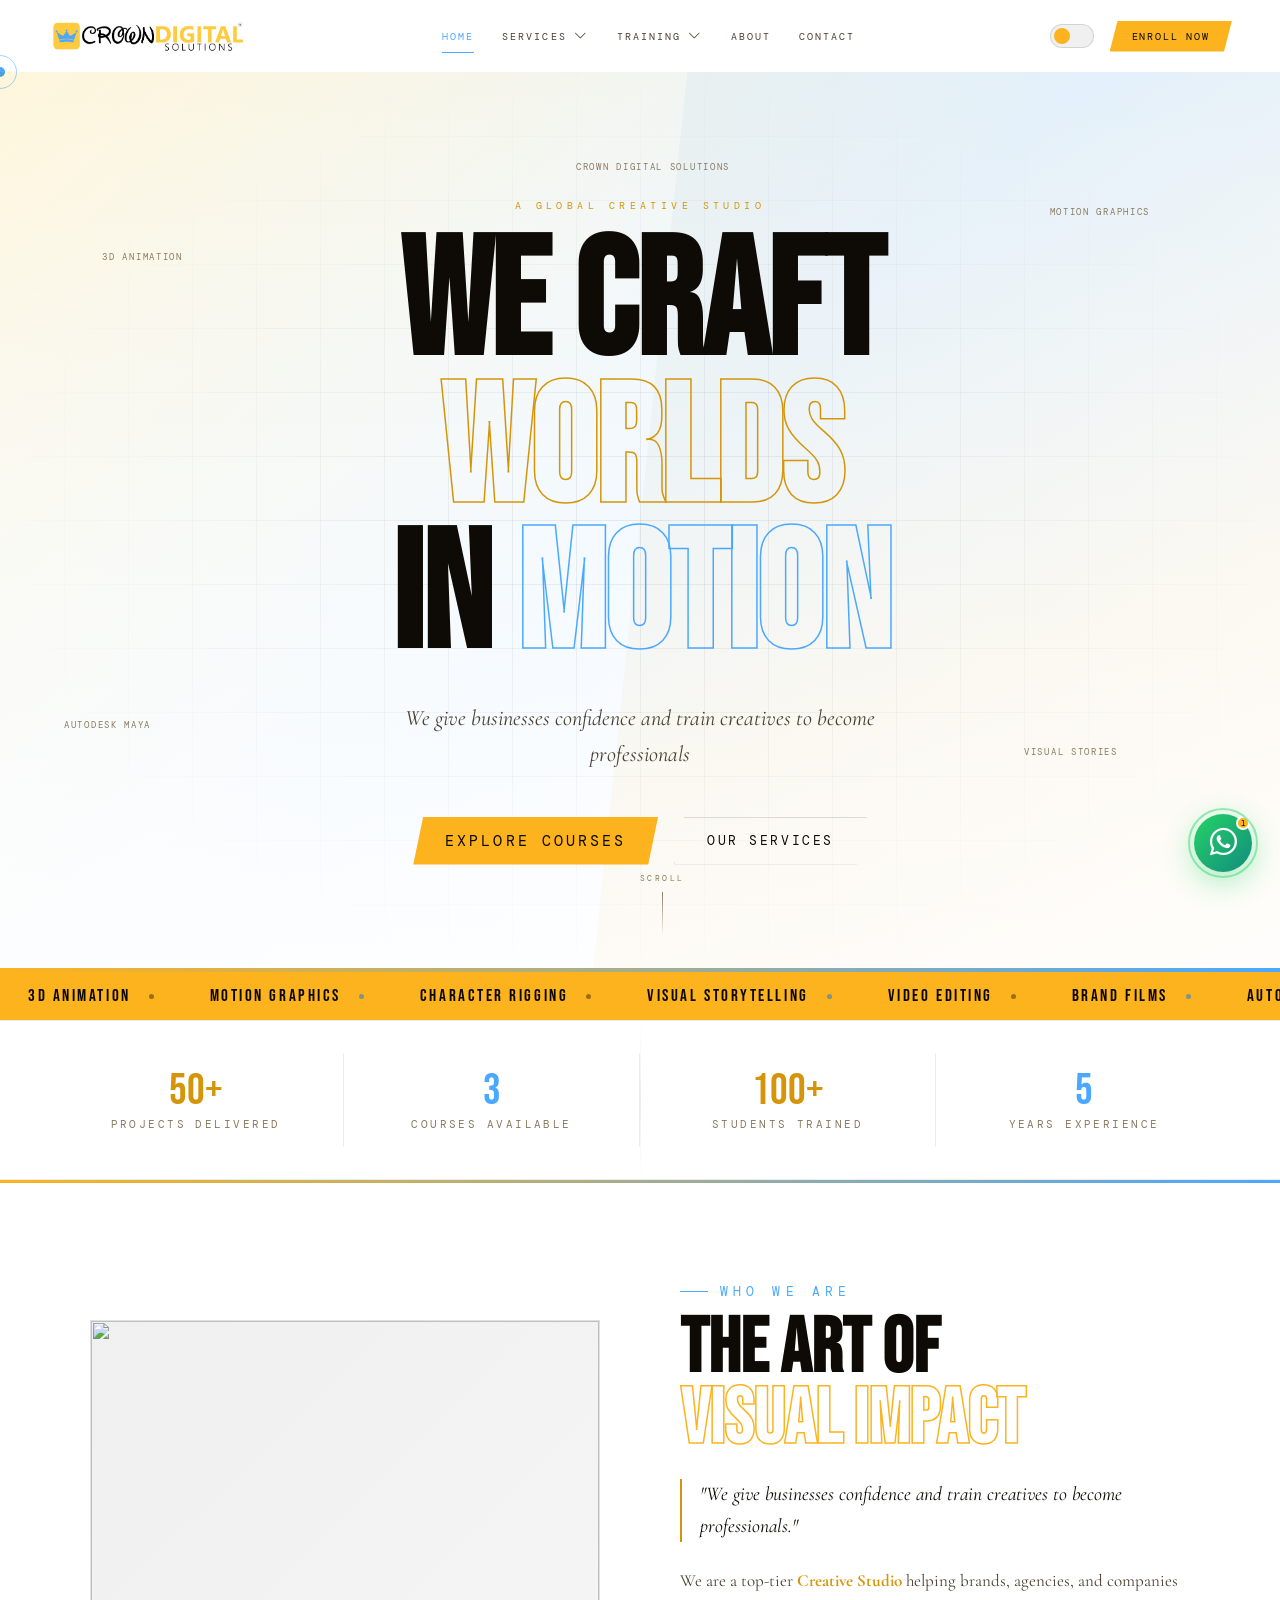
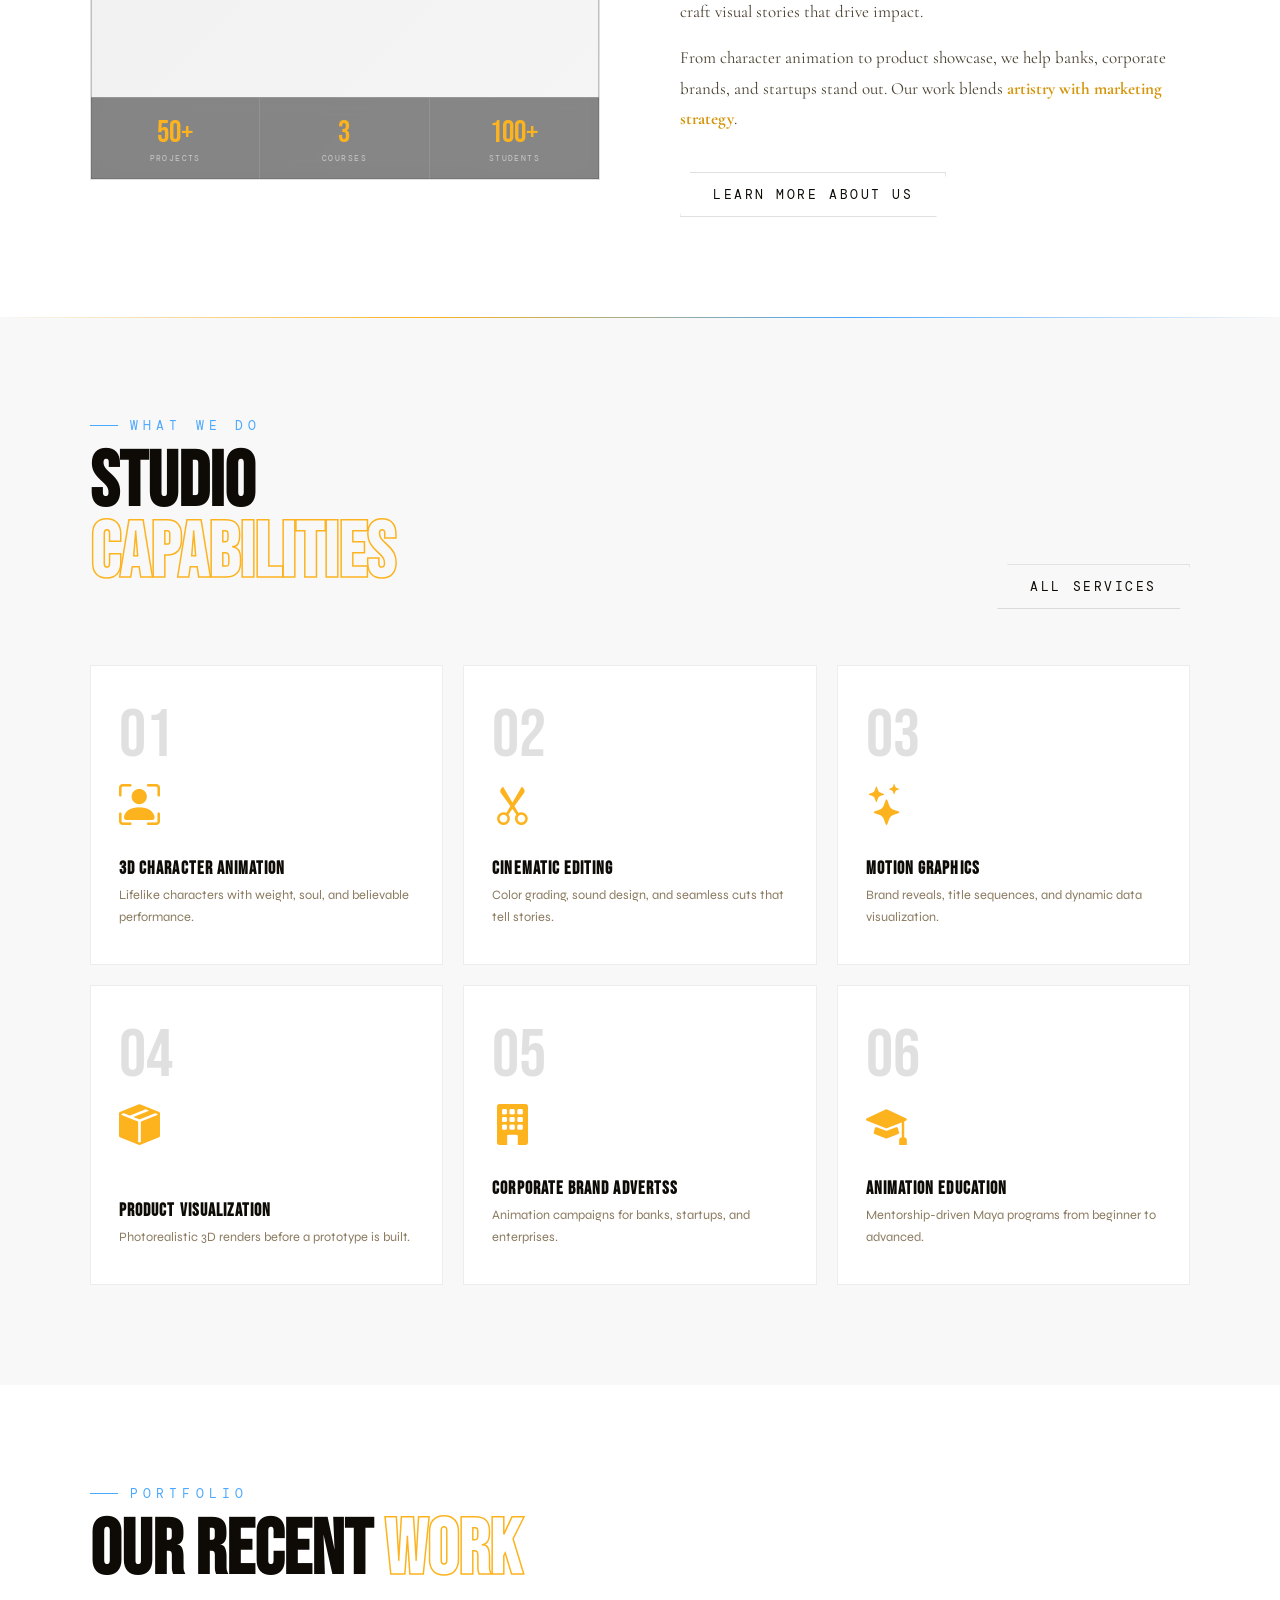
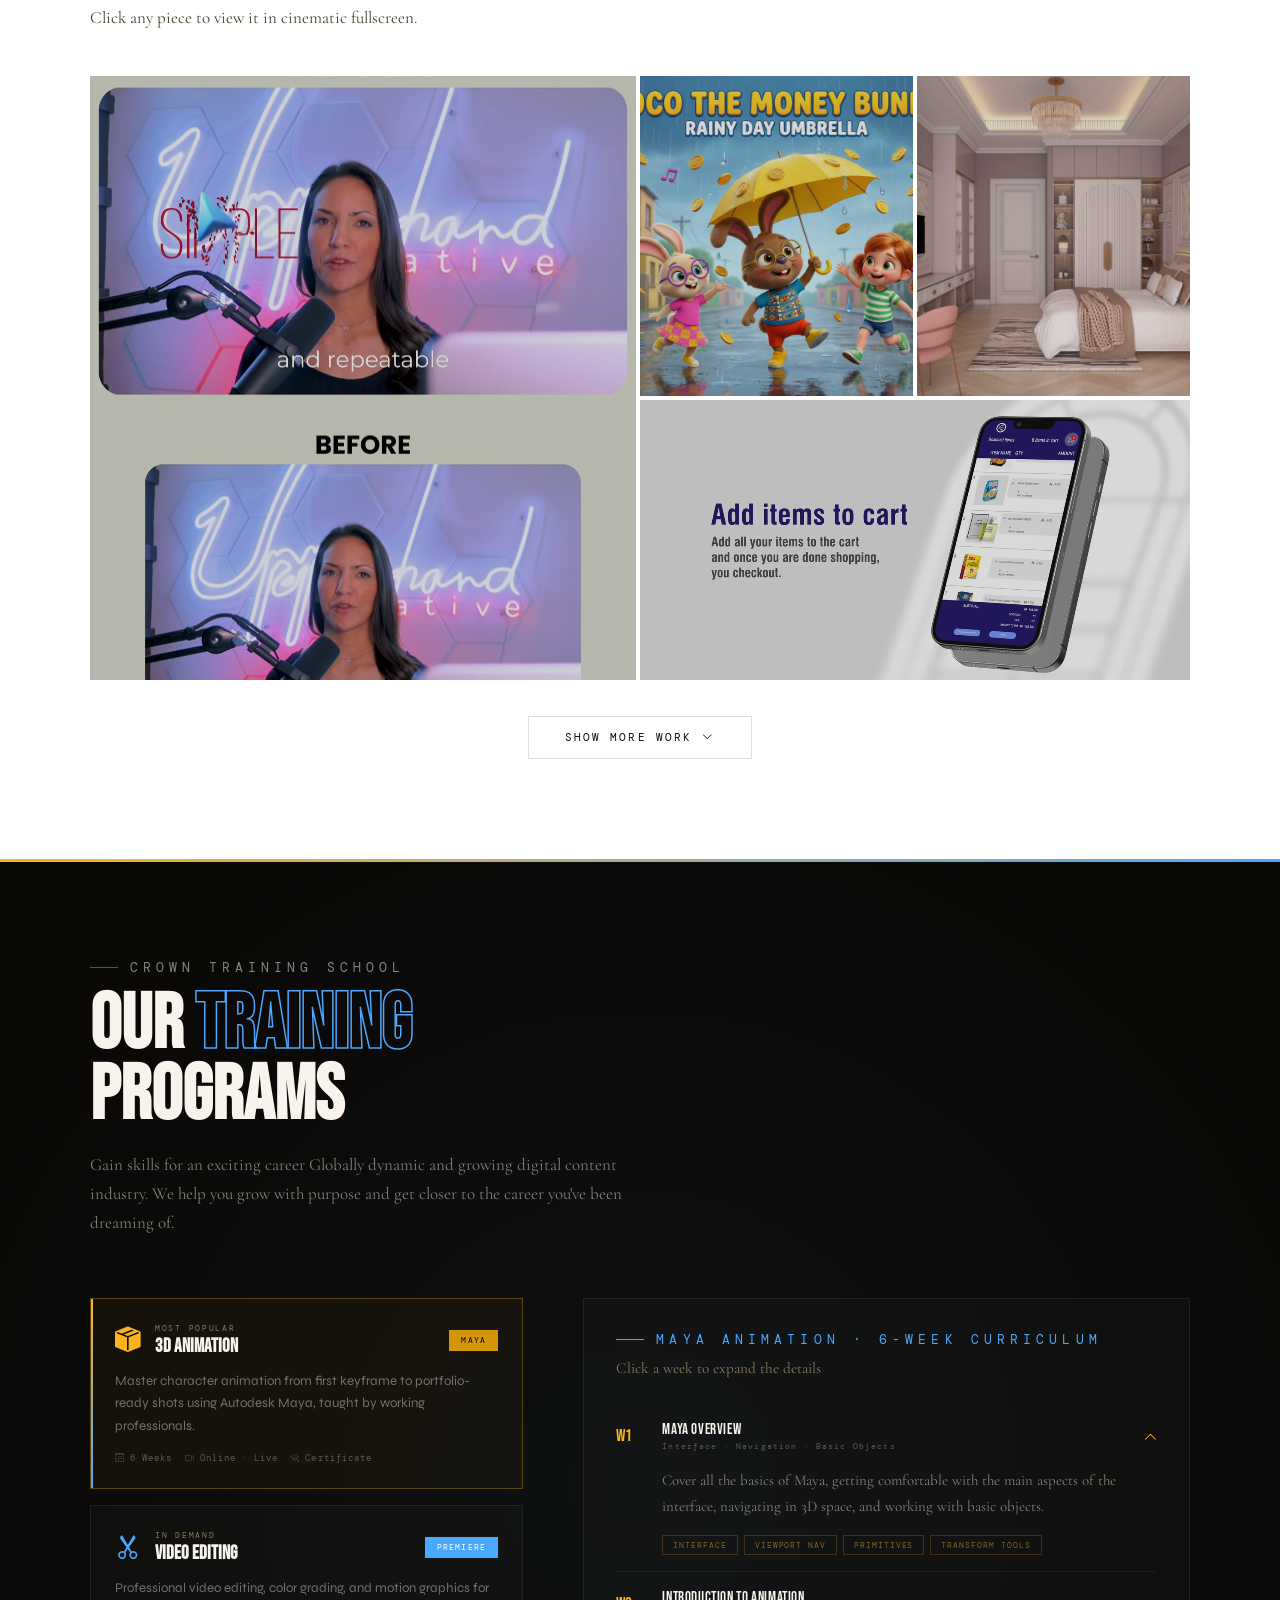
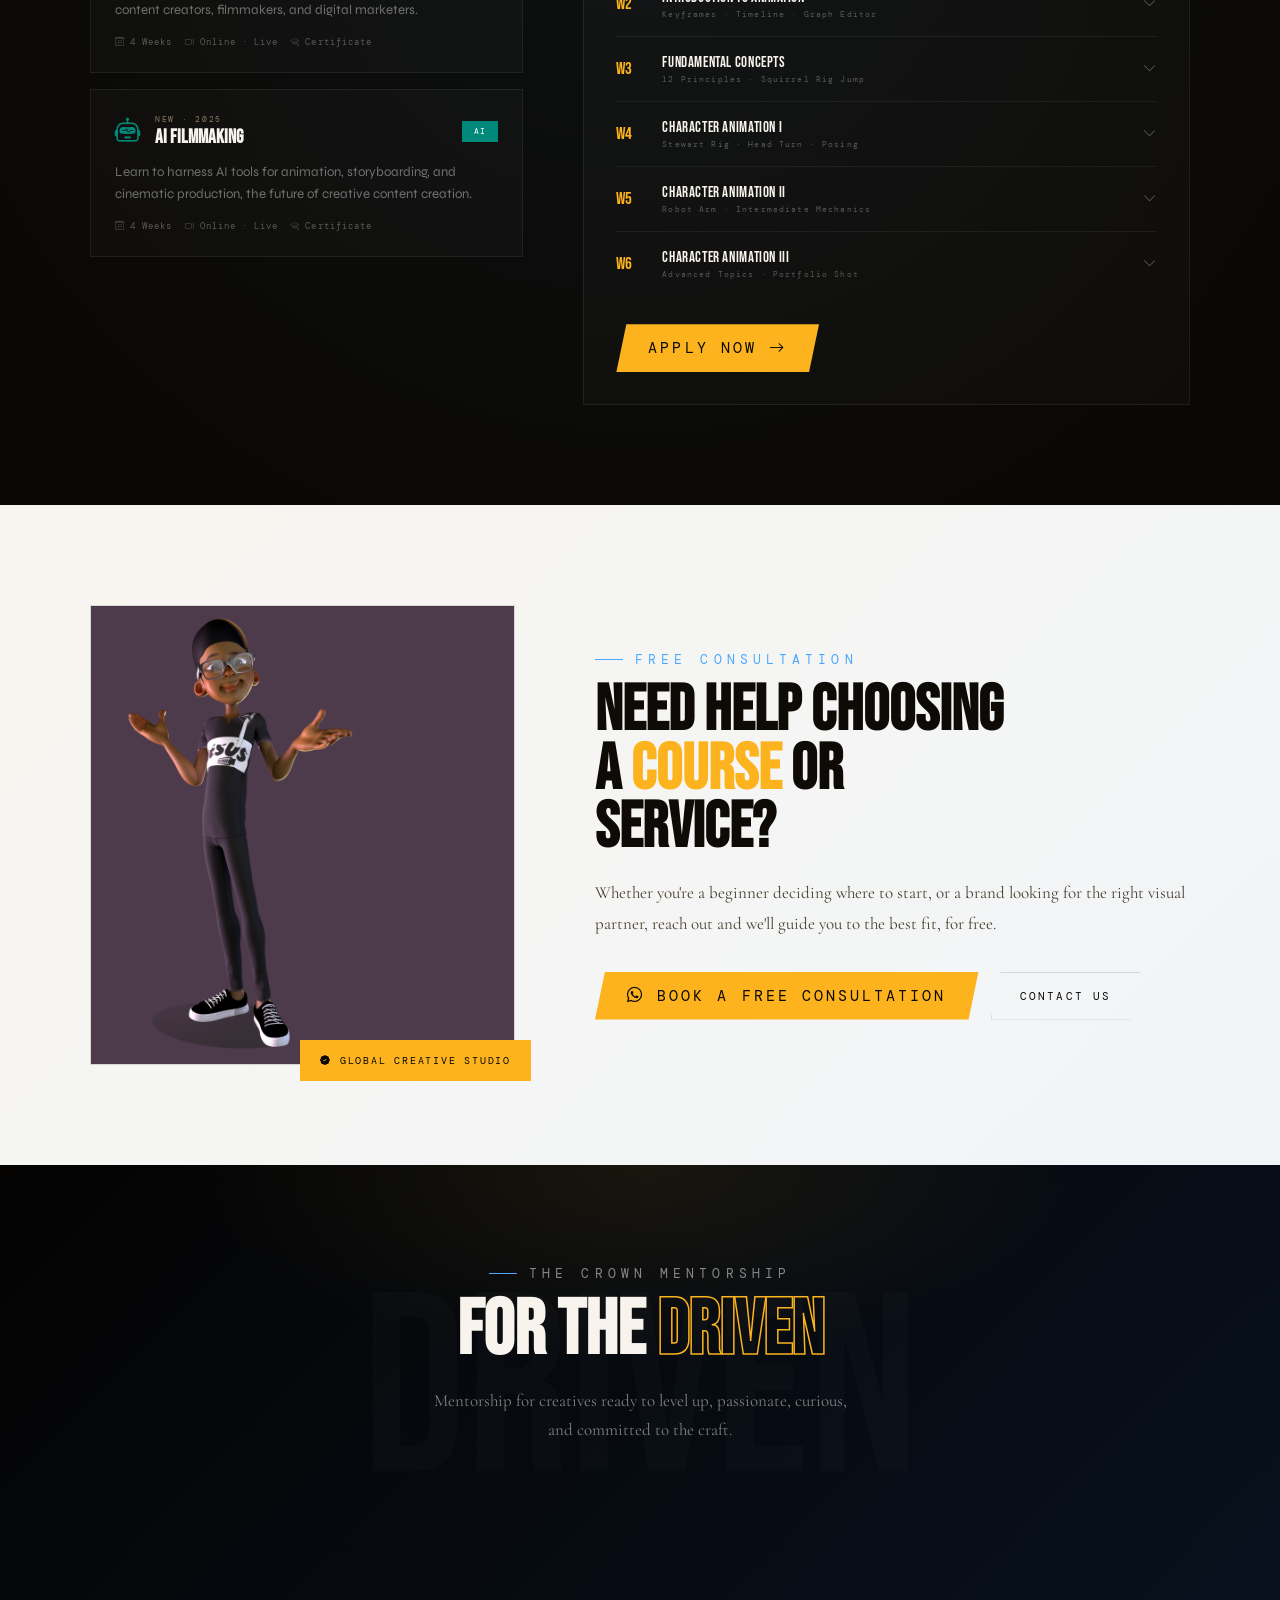
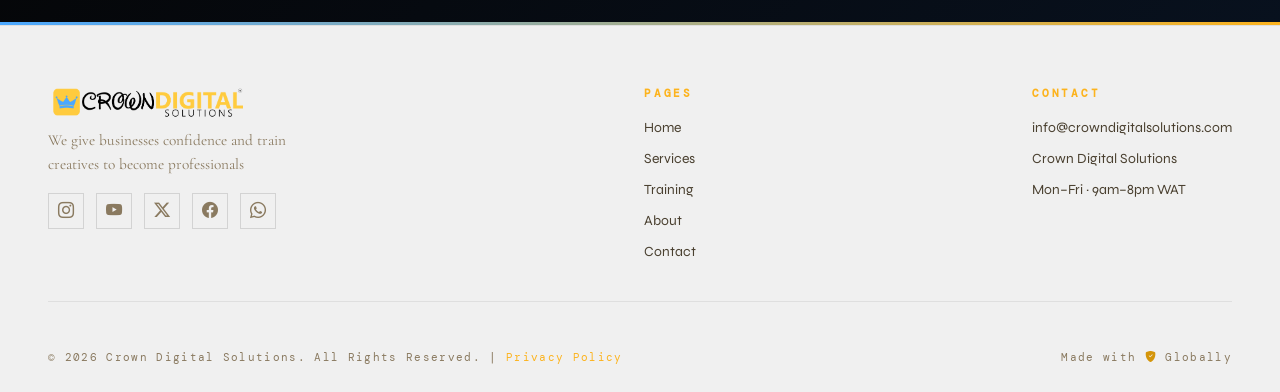
==== commit bac5a60e: "Update index.html" ====
--- a/index.html
+++ b/index.html
@@ -1035,7 +1035,7 @@
       <div class="csp-bubble">👋 Hi there! Welcome to <strong>Crown Digital Solutions</strong>.<br><br>We're here to help — whether you have questions about our services, training programs, or want to get a quote.</div>
       <div class="csp-time">Crown Support · Just now</div>
       <div class="csp-options">
-        <a class="csp-opt" href="https://wa.me/2348032632795?text=Hello%20Crown%20Digital%2C%20I%27d%20like%20to%20enquire%20about%20your%20services." target="_blank" rel="noopener"><i class="bi bi-whatsapp"></i> Chat on WhatsApp</a>
+        <a class="csp-opt" href="https://wa.me/2348101861630?text=Hello%20Crown%20Digital%2C%20I%27d%20like%20to%20enquire%20about%20your%20services." target="_blank" rel="noopener"><i class="bi bi-whatsapp"></i> Chat on WhatsApp</a>
         <a class="csp-opt" href="/cdn-cgi/l/email-protection#0a63646c654a6978657d646e636d637e6b667965667f7e6365647924696567"><i class="bi bi-envelope-fill"></i> Send us an Email</a>
         <a class="csp-opt" href="training.html#courses"><i class="bi bi-mortarboard-fill"></i> View Training Courses</a>
         <a class="csp-opt" href="contact.html"><i class="bi bi-telephone-fill"></i> Contact Page</a>
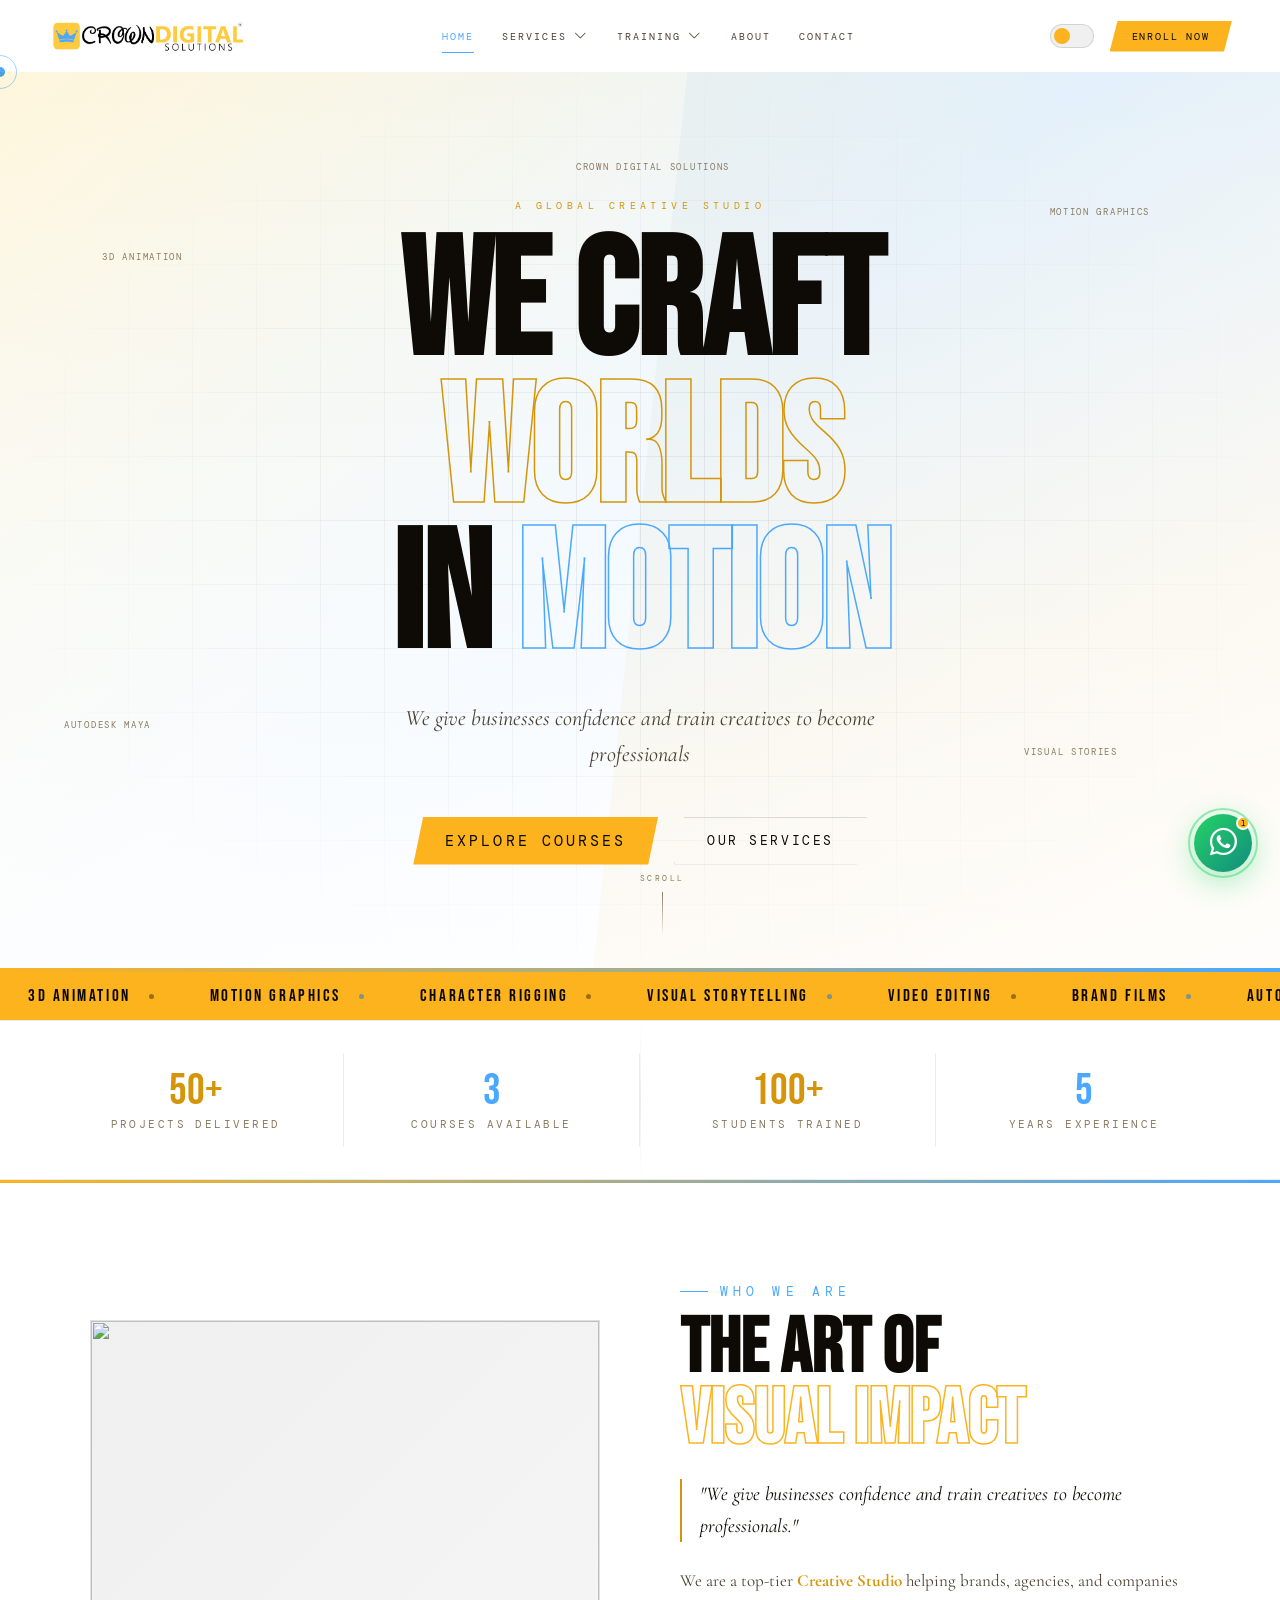
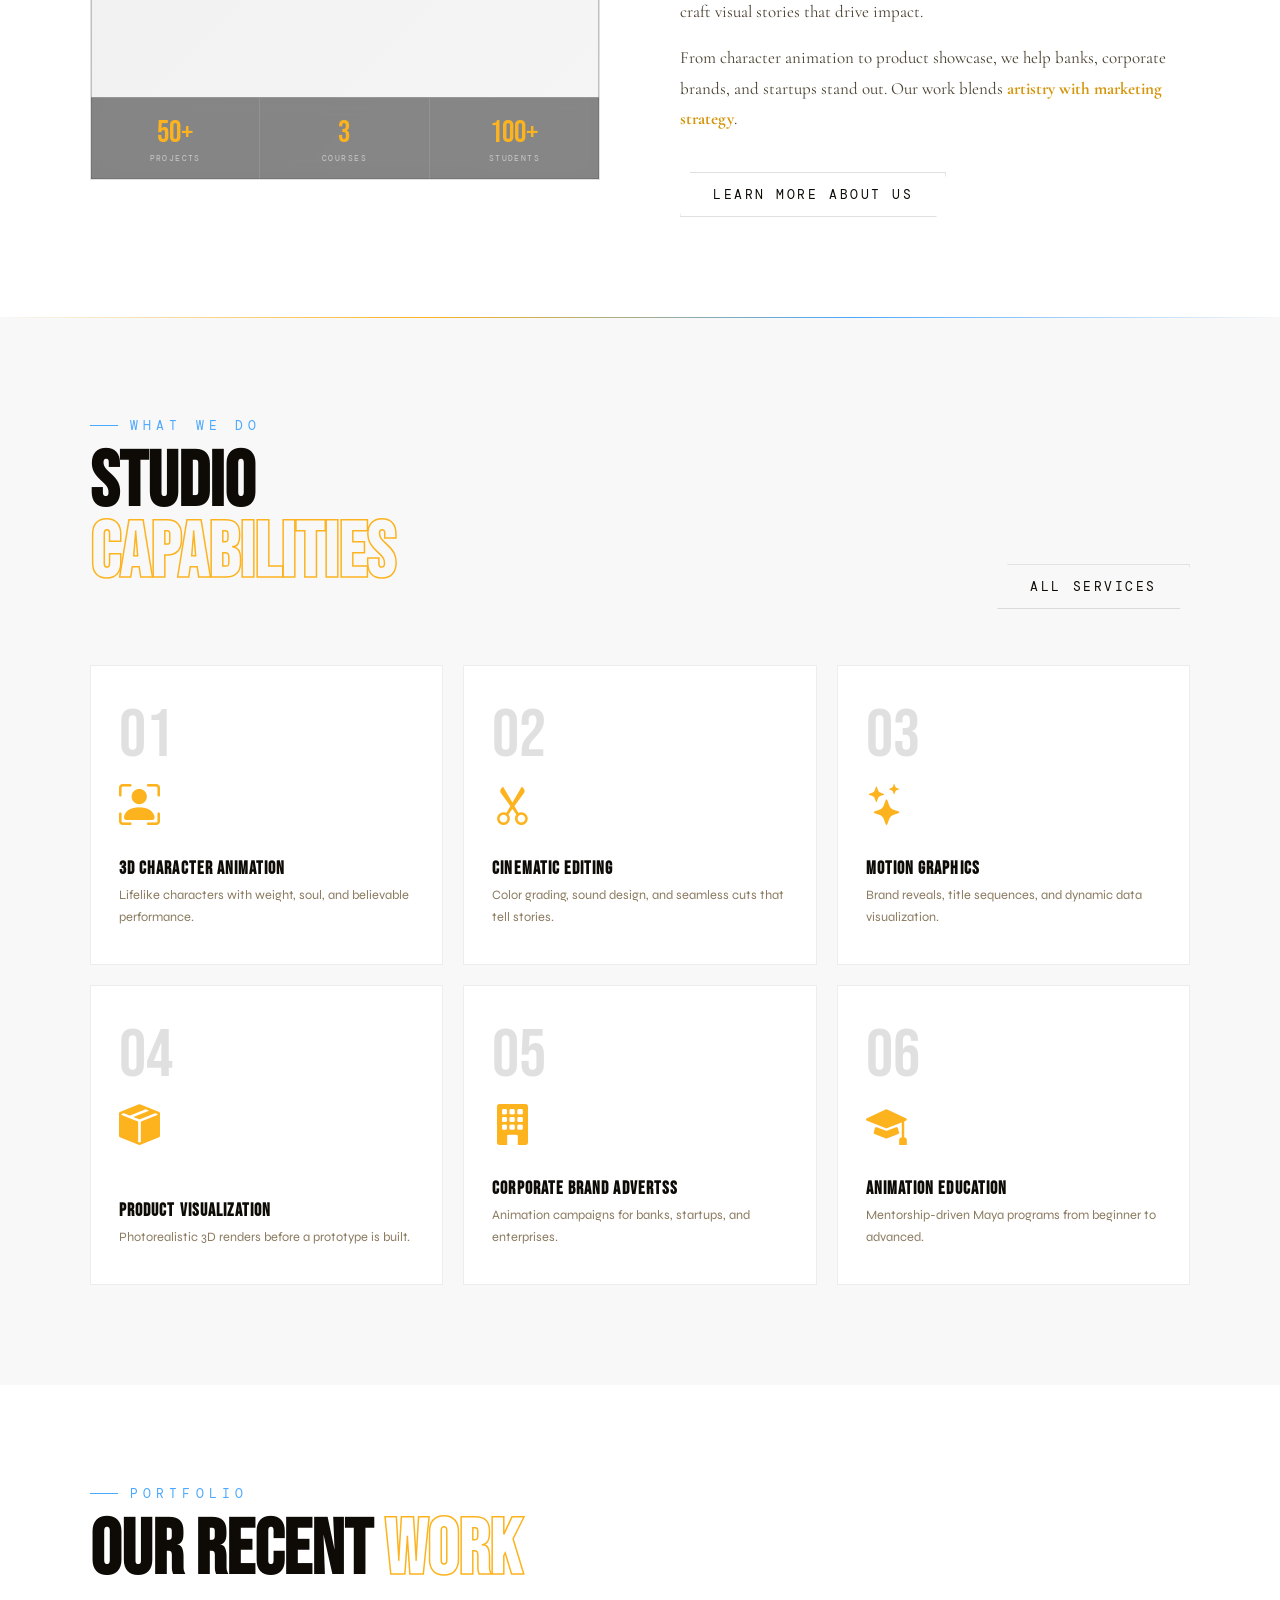
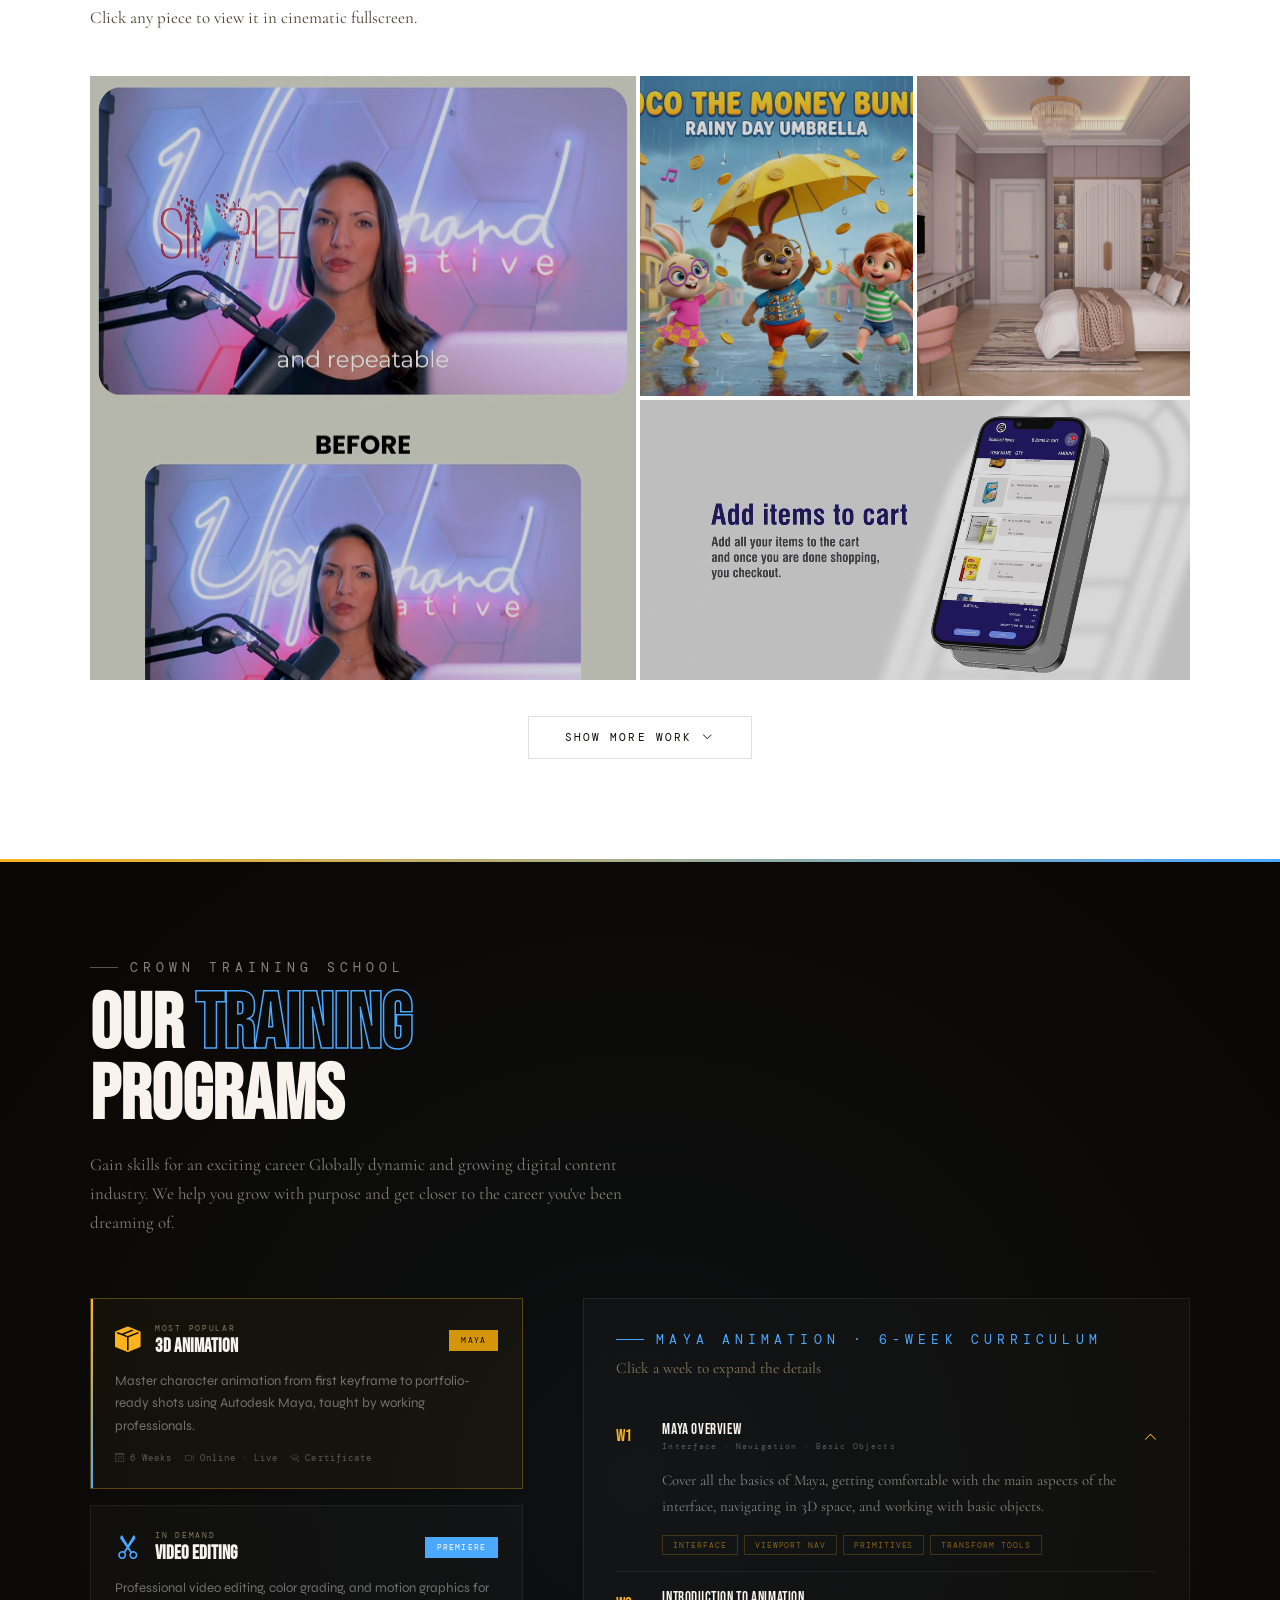
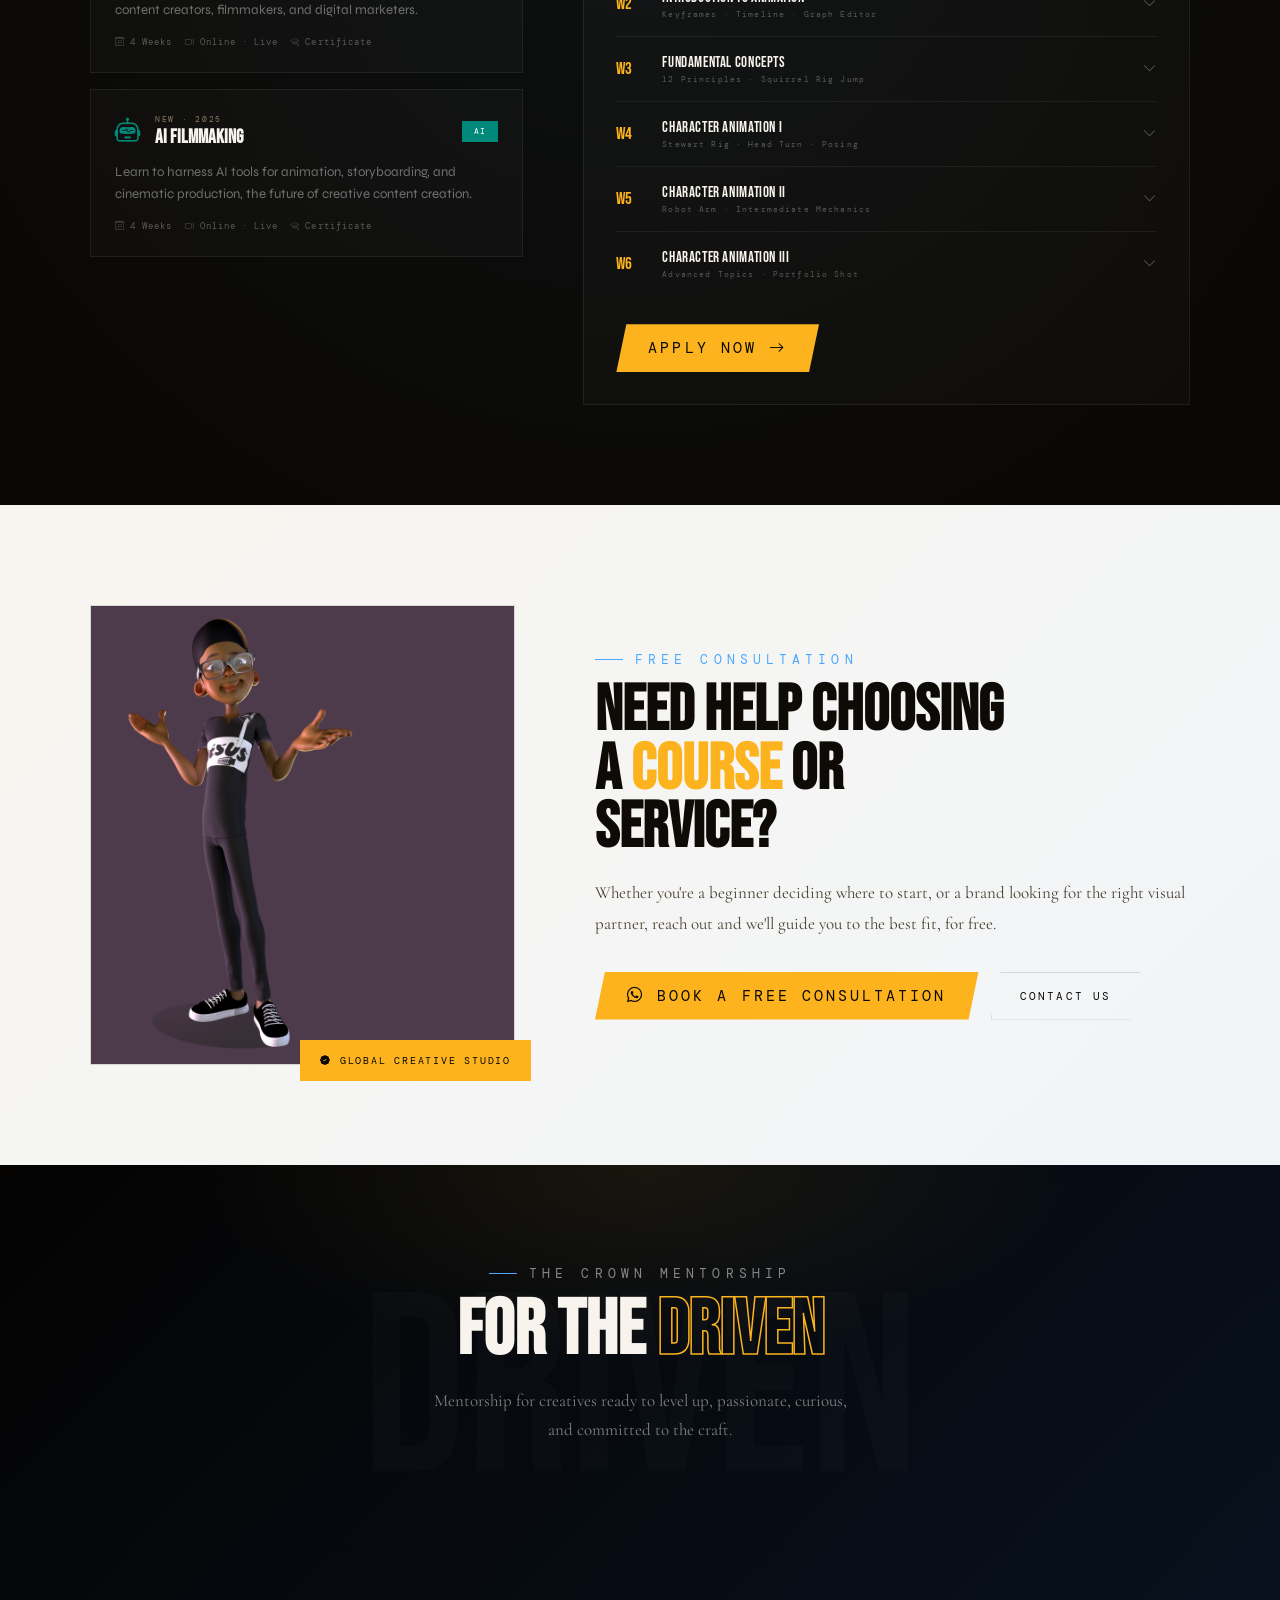
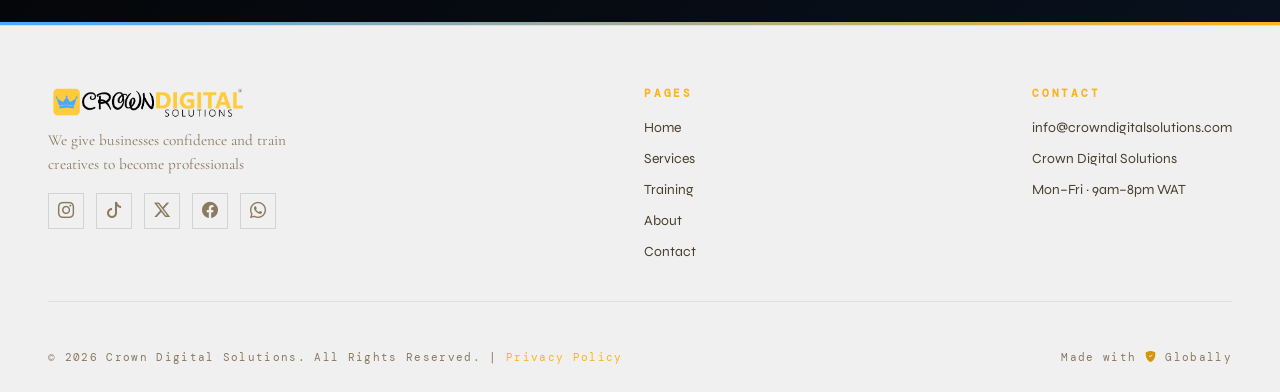
==== commit 7024f893: "Update index.html" ====
--- a/index.html
+++ b/index.html
@@ -949,7 +949,6 @@
   </div>
 </section>
 
-<!-- FOOTER -->
 <footer id="cs-footer">
   <div class="ft-top">
     <div class="ft-brand">
@@ -959,15 +958,15 @@
       </a>
       <p>We give businesses confidence and train creatives to become professionals</p>
       <div class="ft-socials">
-        <a href="#" class="ft-soc-link"><i class="bi bi-instagram"></i></a>
-        <a href="#" class="ft-soc-link"><i class="bi bi-youtube"></i></a>
+        <a href="https://www.instagram.com/crowndigitalsolution/" class="ft-soc-link" target="_blank" rel="noopener noreferrer"><i class="bi bi-instagram"></i></a>
+        <a href="https://www.tiktok.com/@crowndigitalsolutions" class="ft-soc-link" target="_blank" rel="noopener noreferrer"><i class="bi bi-tiktok"></i></a>
         <a href="#" class="ft-soc-link"><i class="bi bi-twitter-x"></i></a>
         <a href="#" class="ft-soc-link"><i class="bi bi-facebook"></i></a>
-        <a href="#" class="ft-soc-link"><i class="bi bi-whatsapp"></i></a>
+        <a href="https://wa.me/8101861630" class="ft-soc-link" target="_blank" rel="noopener noreferrer"><i class="bi bi-whatsapp"></i></a>
       </div>
     </div>
     <div class="ft-col"><h4>Pages</h4><ul><li><a href="index.html">Home</a></li><li><a href="services.html">Services</a></li><li><a href="training.html">Training</a></li><li><a href="about.html">About</a></li><li><a href="contact.html">Contact</a></li></ul></div>
-    <div class="ft-col"><h4>Contact</h4><ul><li><a href="mailto:info@crowndigitalsolutions.com">info@crowndigitalsolutions.com</span></a></li><li><a href="#">Crown Digital Solutions</a></li><li><a href="#">Mon–Fri · 9am–8pm WAT</a></li></ul></div>
+    <div class="ft-col"><h4>Contact</h4><ul><li><a href="mailto:info@crowndigitalsolutions.com">info@crowndigitalsolutions.com</a></li><li><a href="#">Crown Digital Solutions</a></li><li><a href="#">Mon–Fri · 9am–8pm WAT</a></li></ul></div>
   </div>
   <div class="ft-bottom">
     <p class="ft-copy">© 2026 Crown Digital Solutions. All Rights Reserved. | <a href="#">Privacy Policy</a></p>
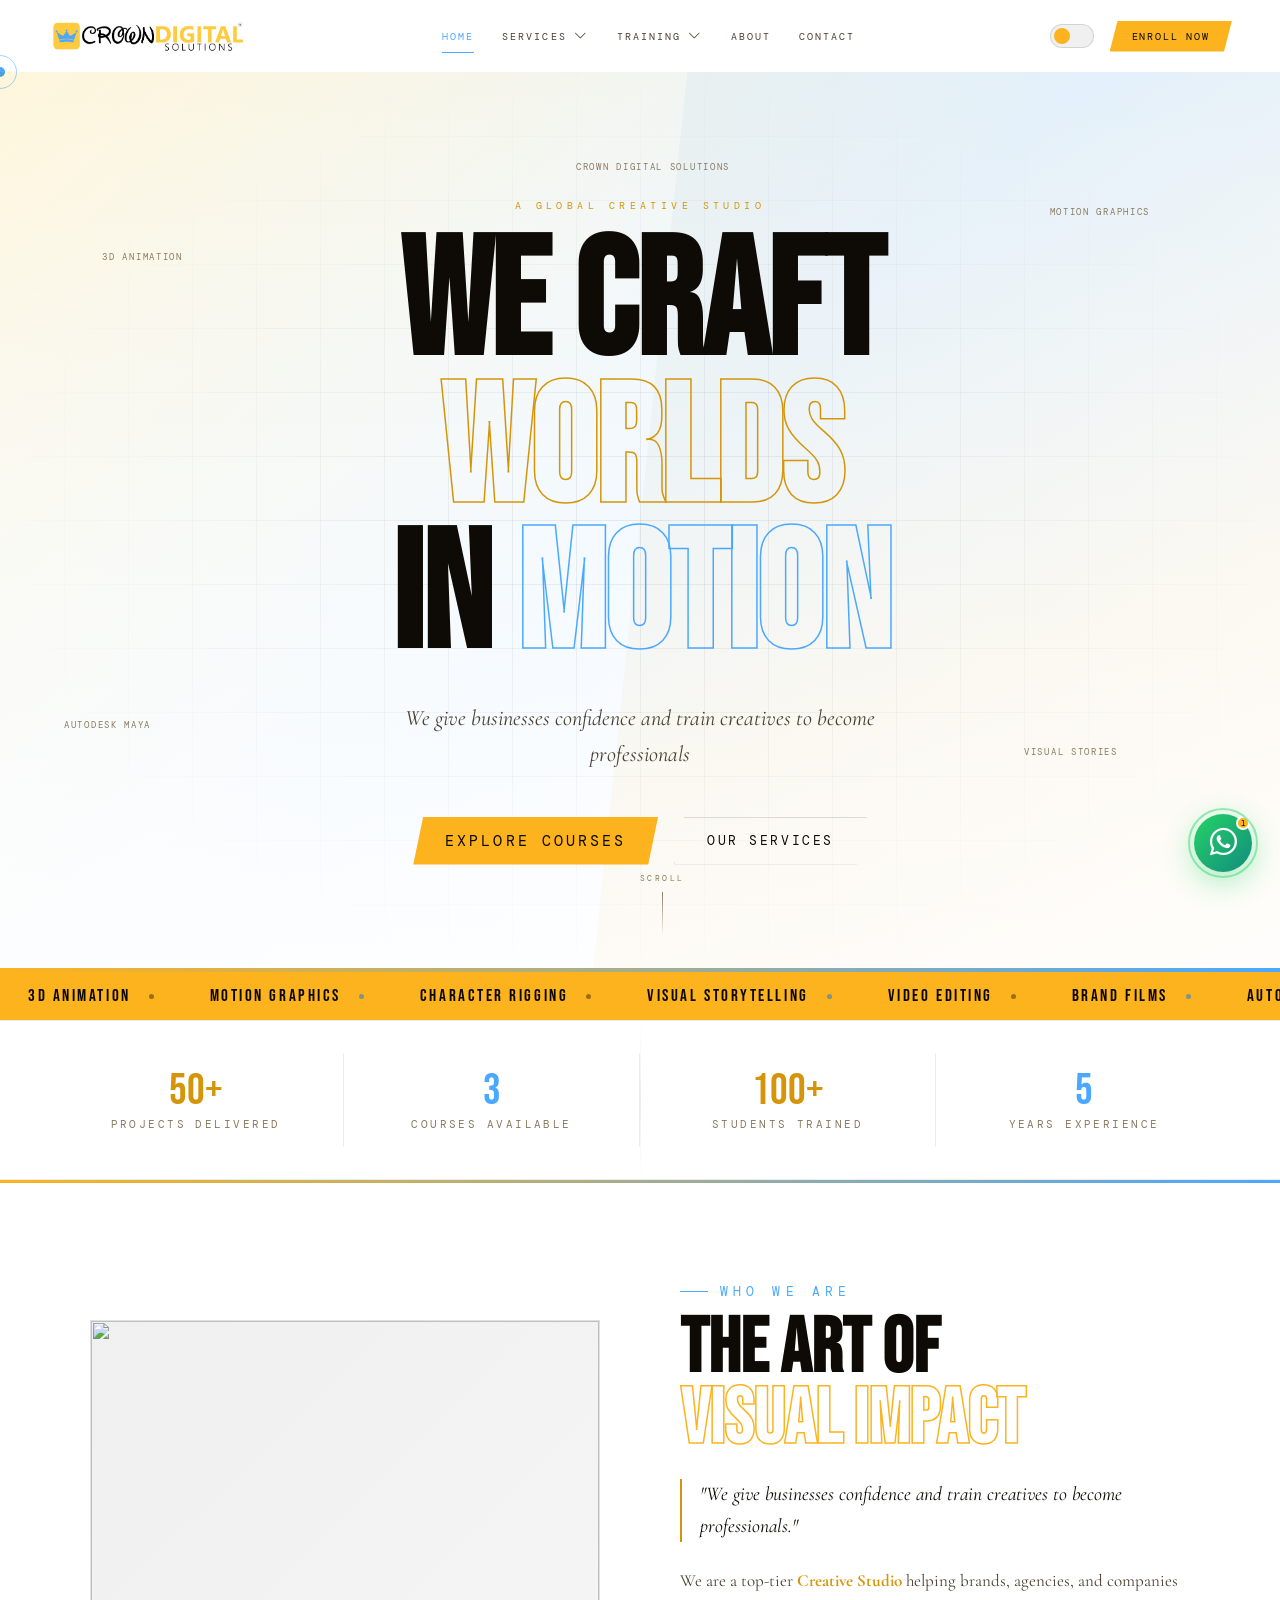
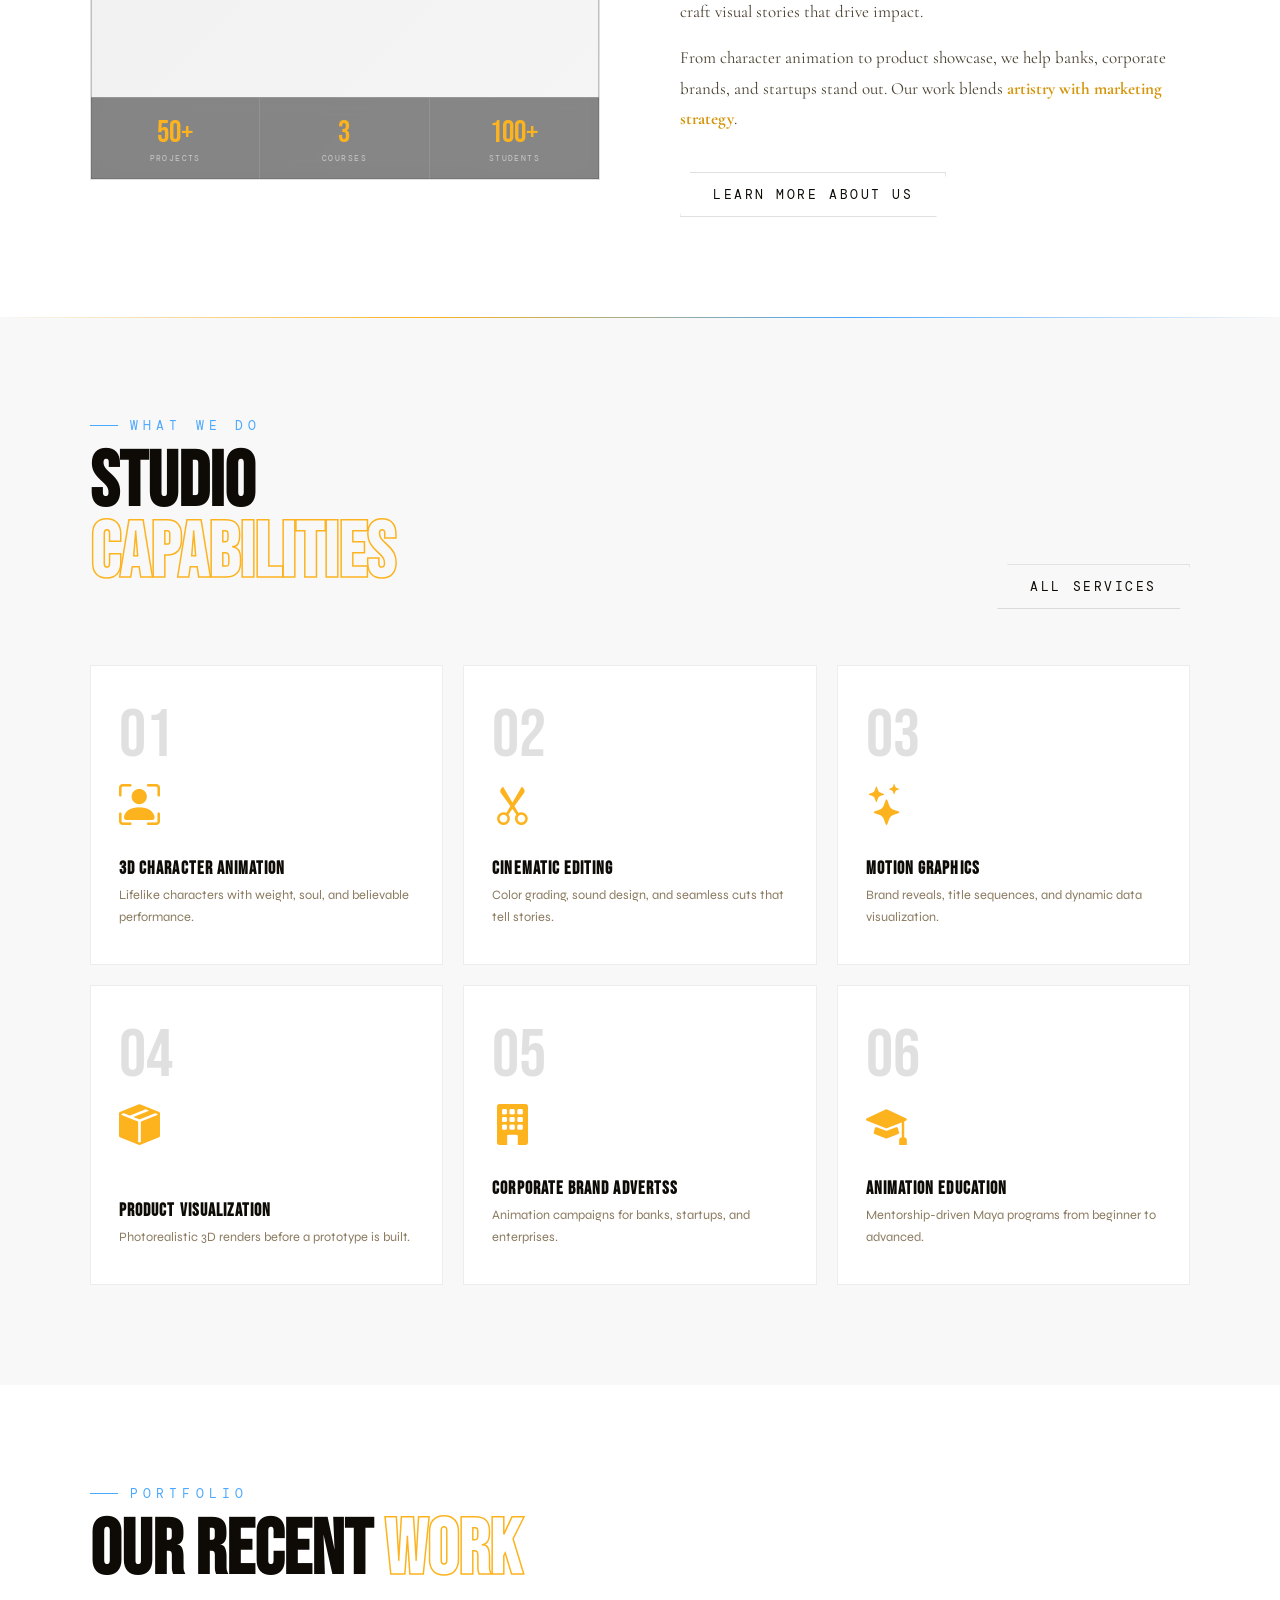
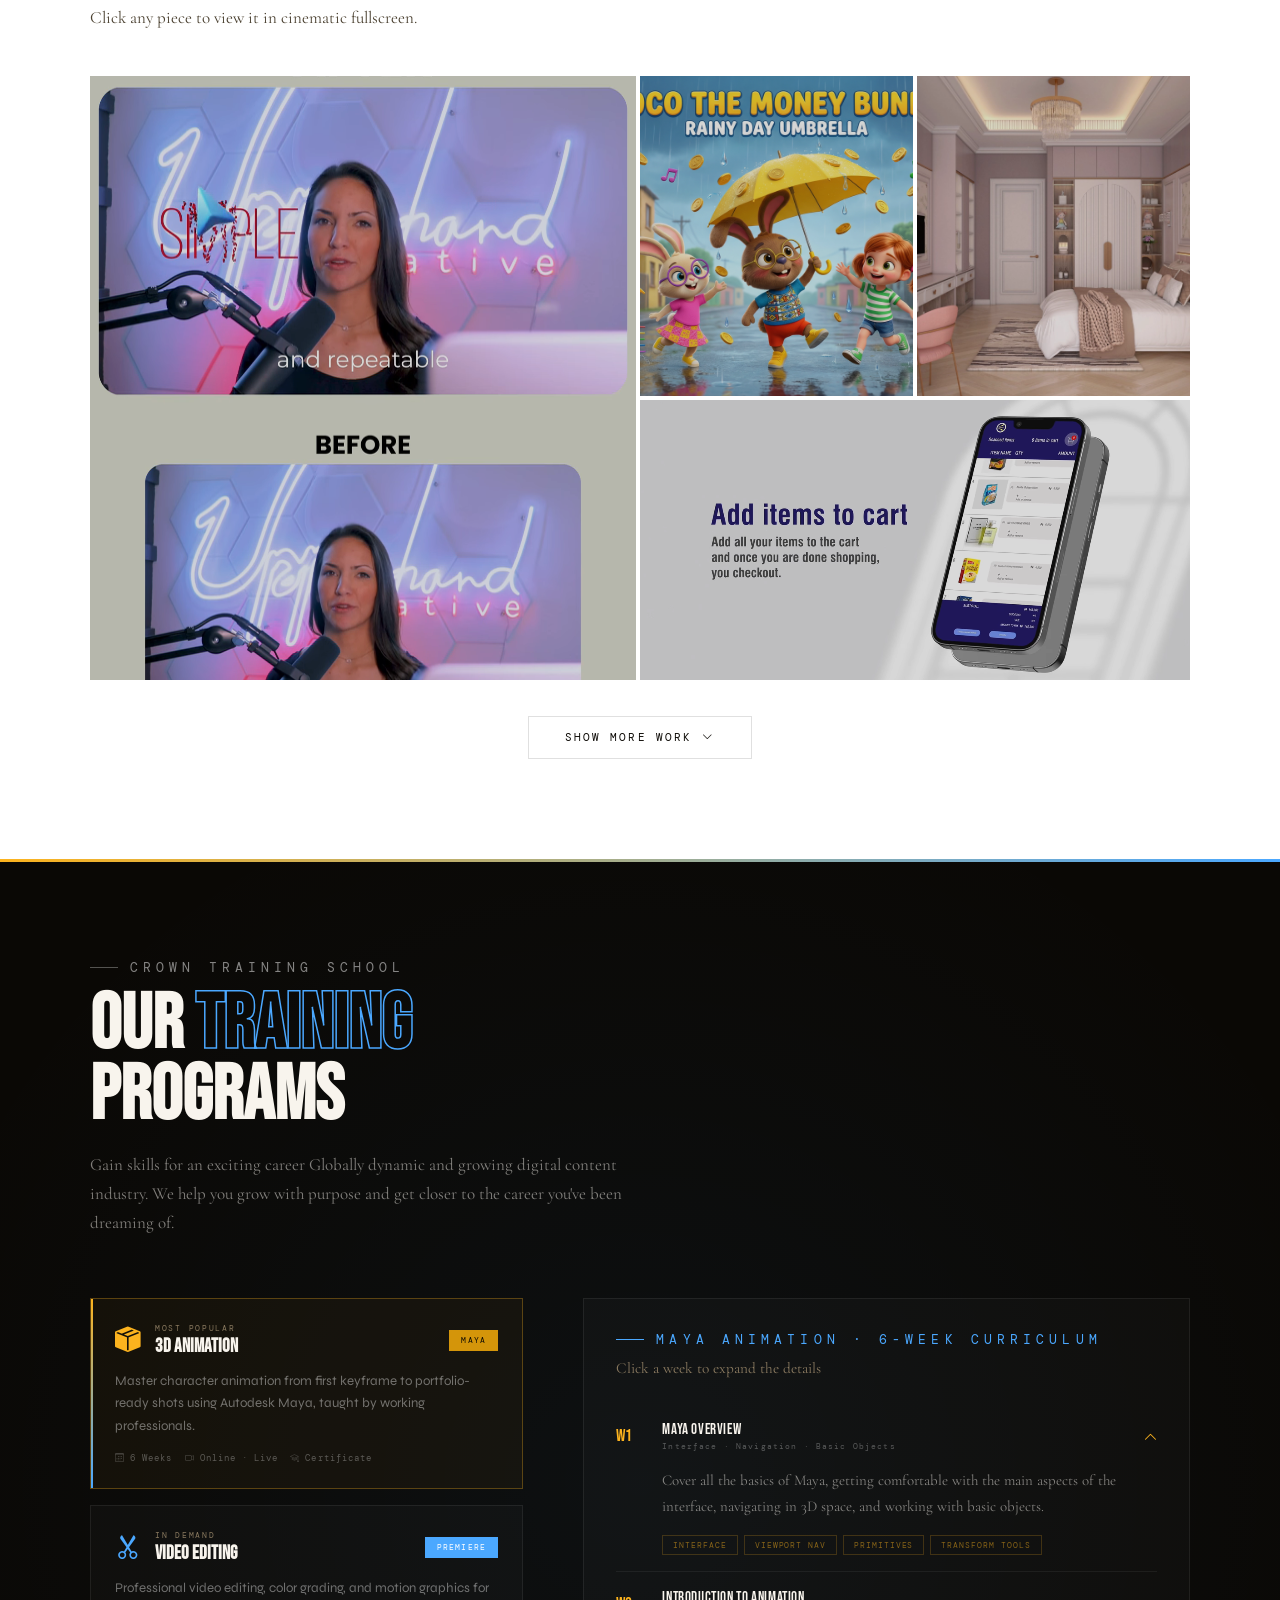
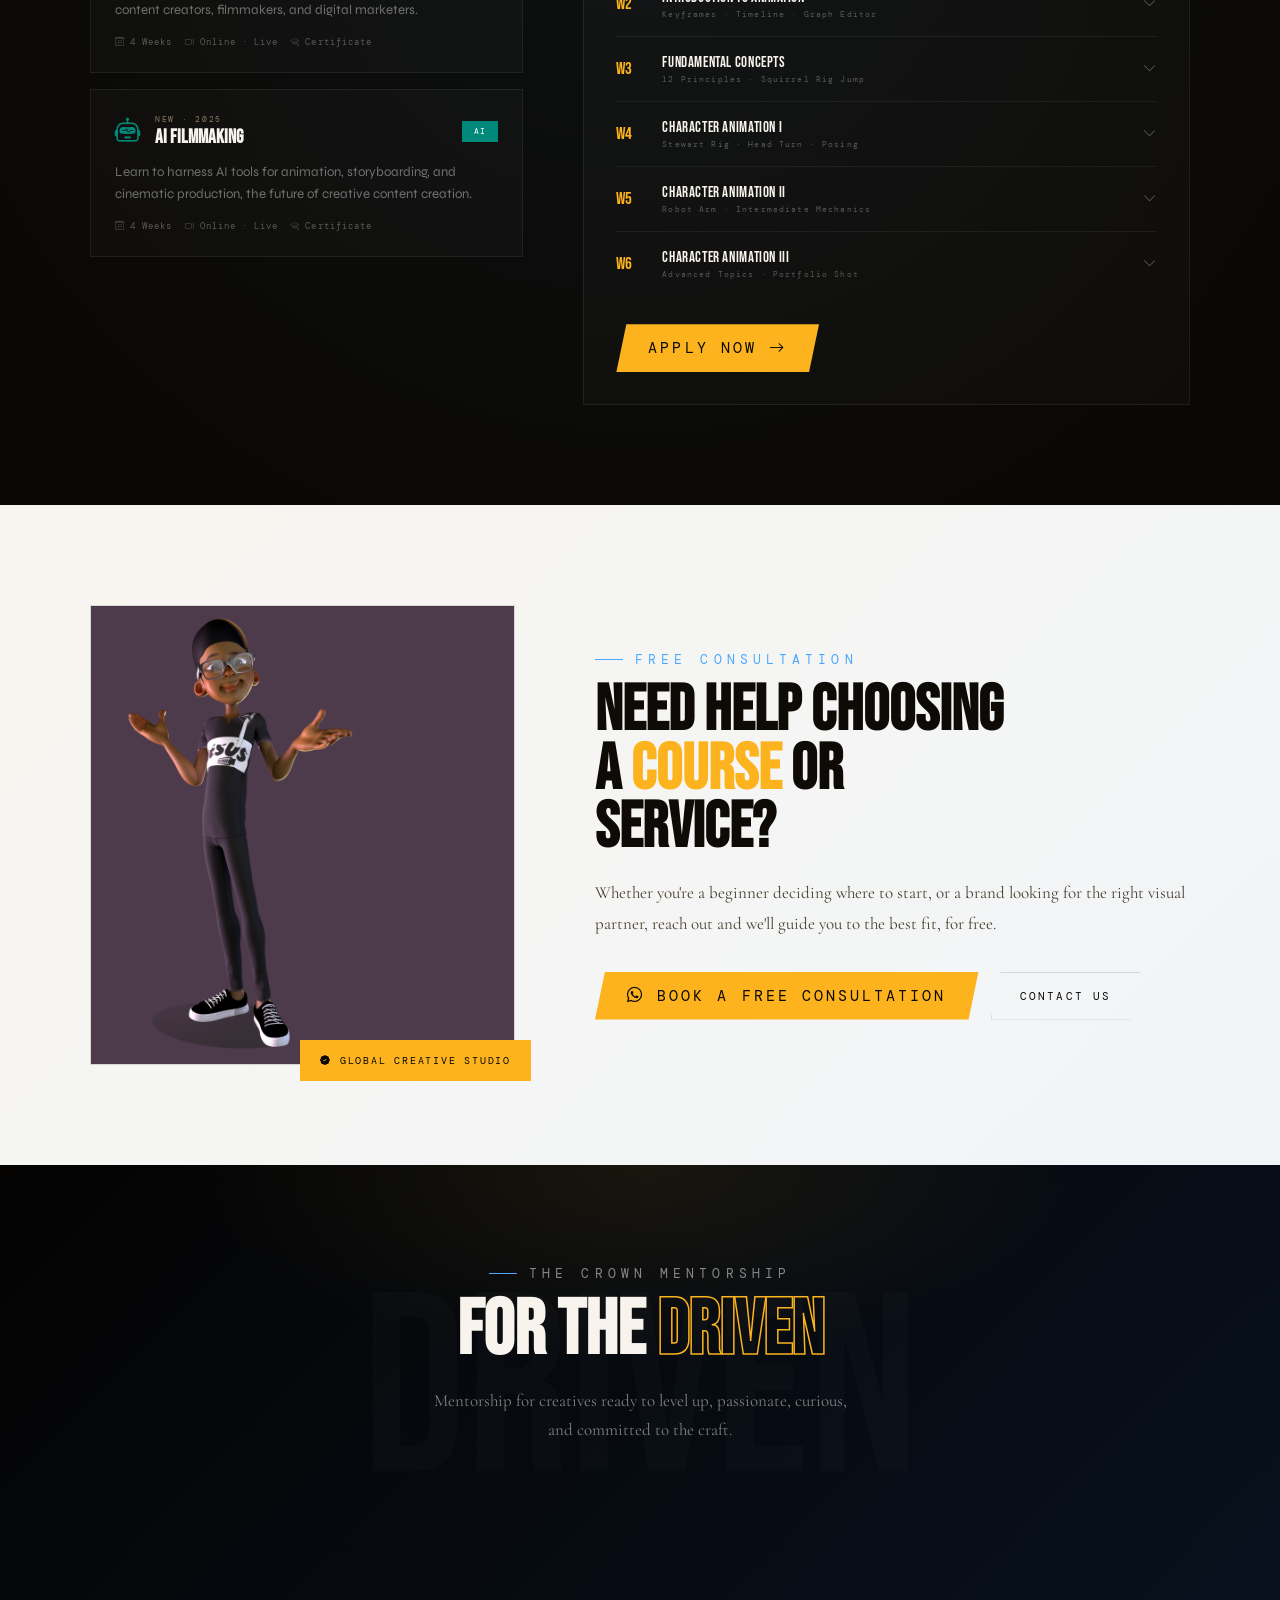
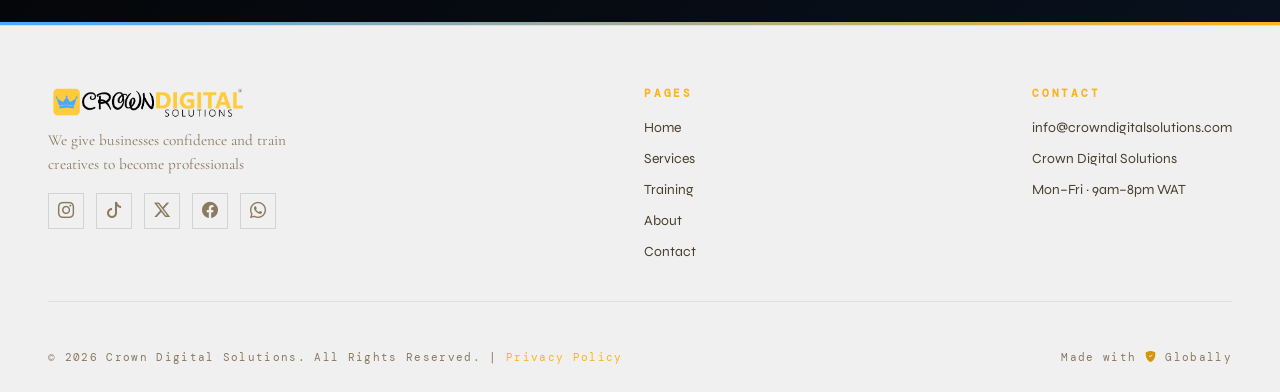
==== commit 2467f0f2: "Update index.html" ====
--- a/index.html
+++ b/index.html
@@ -962,7 +962,7 @@
         <a href="https://www.tiktok.com/@crowndigitalsolutions" class="ft-soc-link" target="_blank" rel="noopener noreferrer"><i class="bi bi-tiktok"></i></a>
         <a href="#" class="ft-soc-link"><i class="bi bi-twitter-x"></i></a>
         <a href="#" class="ft-soc-link"><i class="bi bi-facebook"></i></a>
-        <a href="https://wa.me/8101861630" class="ft-soc-link" target="_blank" rel="noopener noreferrer"><i class="bi bi-whatsapp"></i></a>
+        <a href="https://wa.me/2348101861630" class="ft-soc-link" target="_blank" rel="noopener noreferrer"><i class="bi bi-whatsapp"></i></a>
       </div>
     </div>
     <div class="ft-col"><h4>Pages</h4><ul><li><a href="index.html">Home</a></li><li><a href="services.html">Services</a></li><li><a href="training.html">Training</a></li><li><a href="about.html">About</a></li><li><a href="contact.html">Contact</a></li></ul></div>
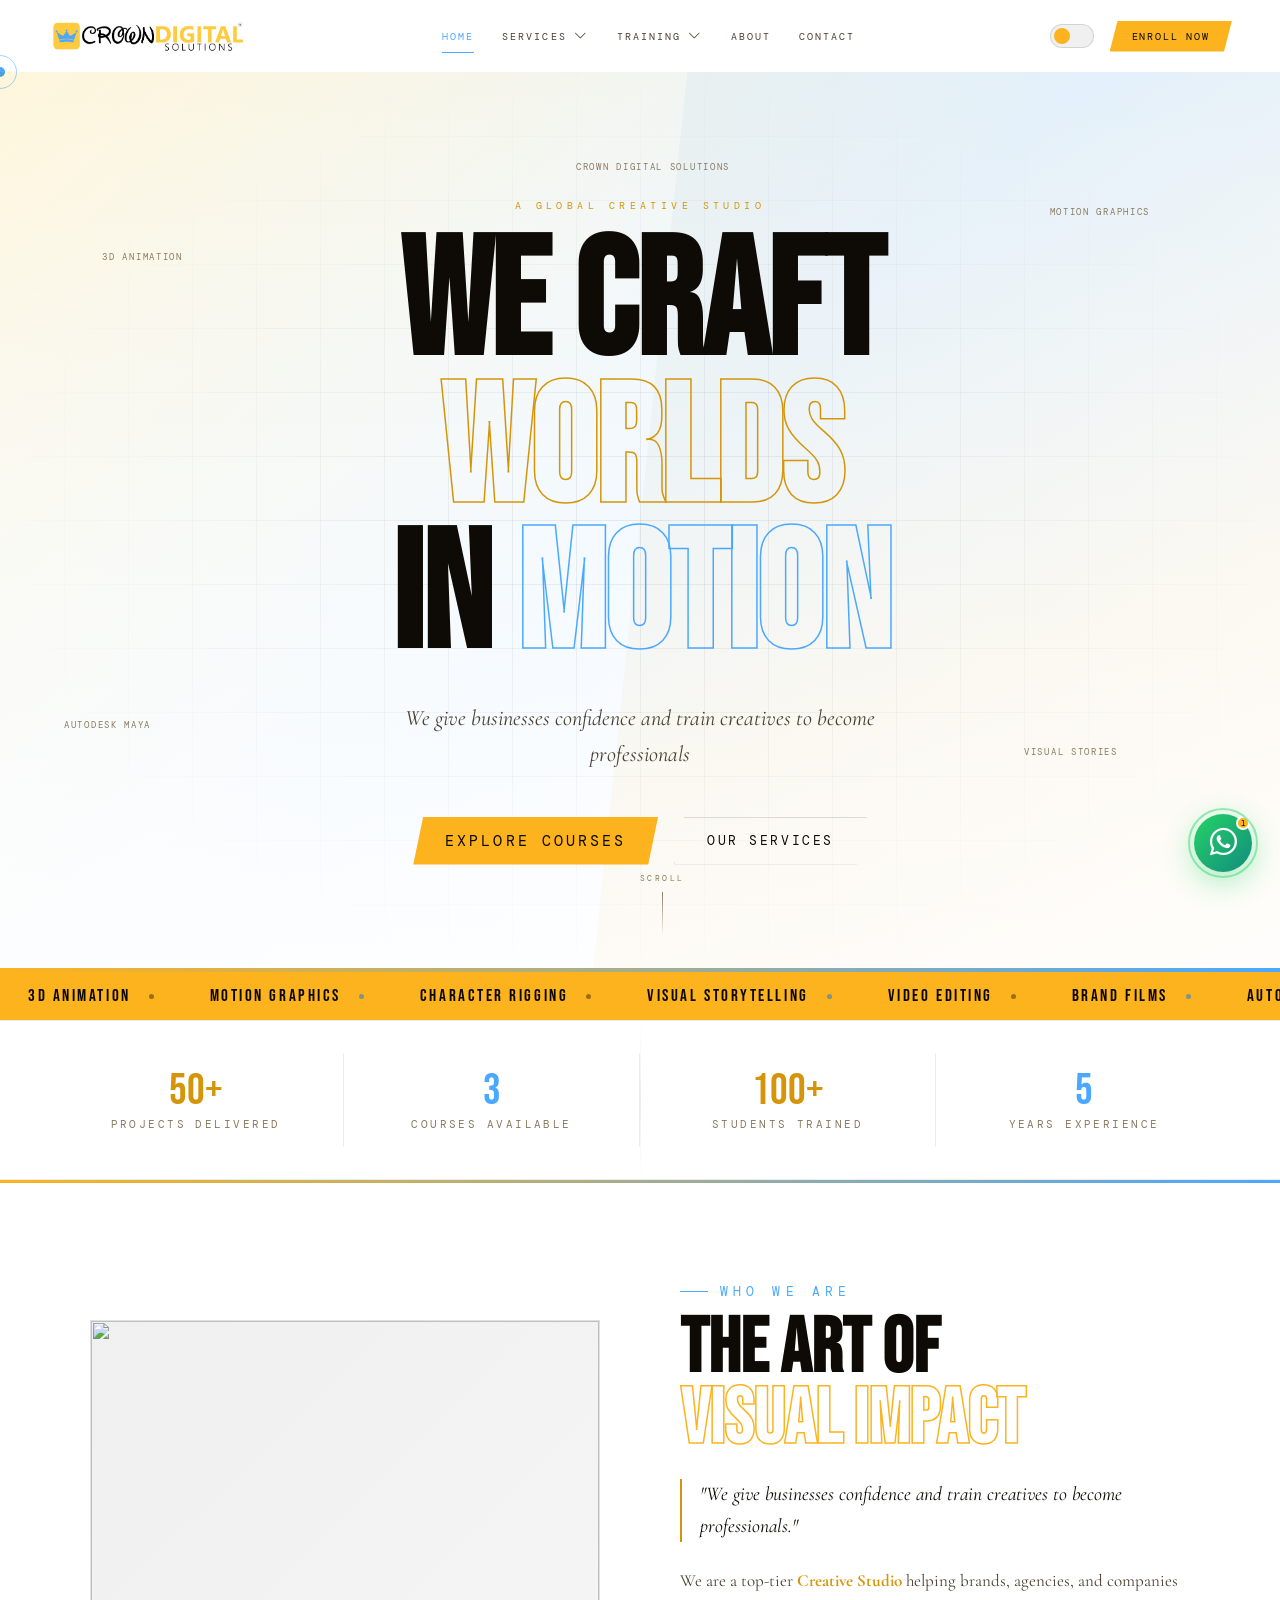
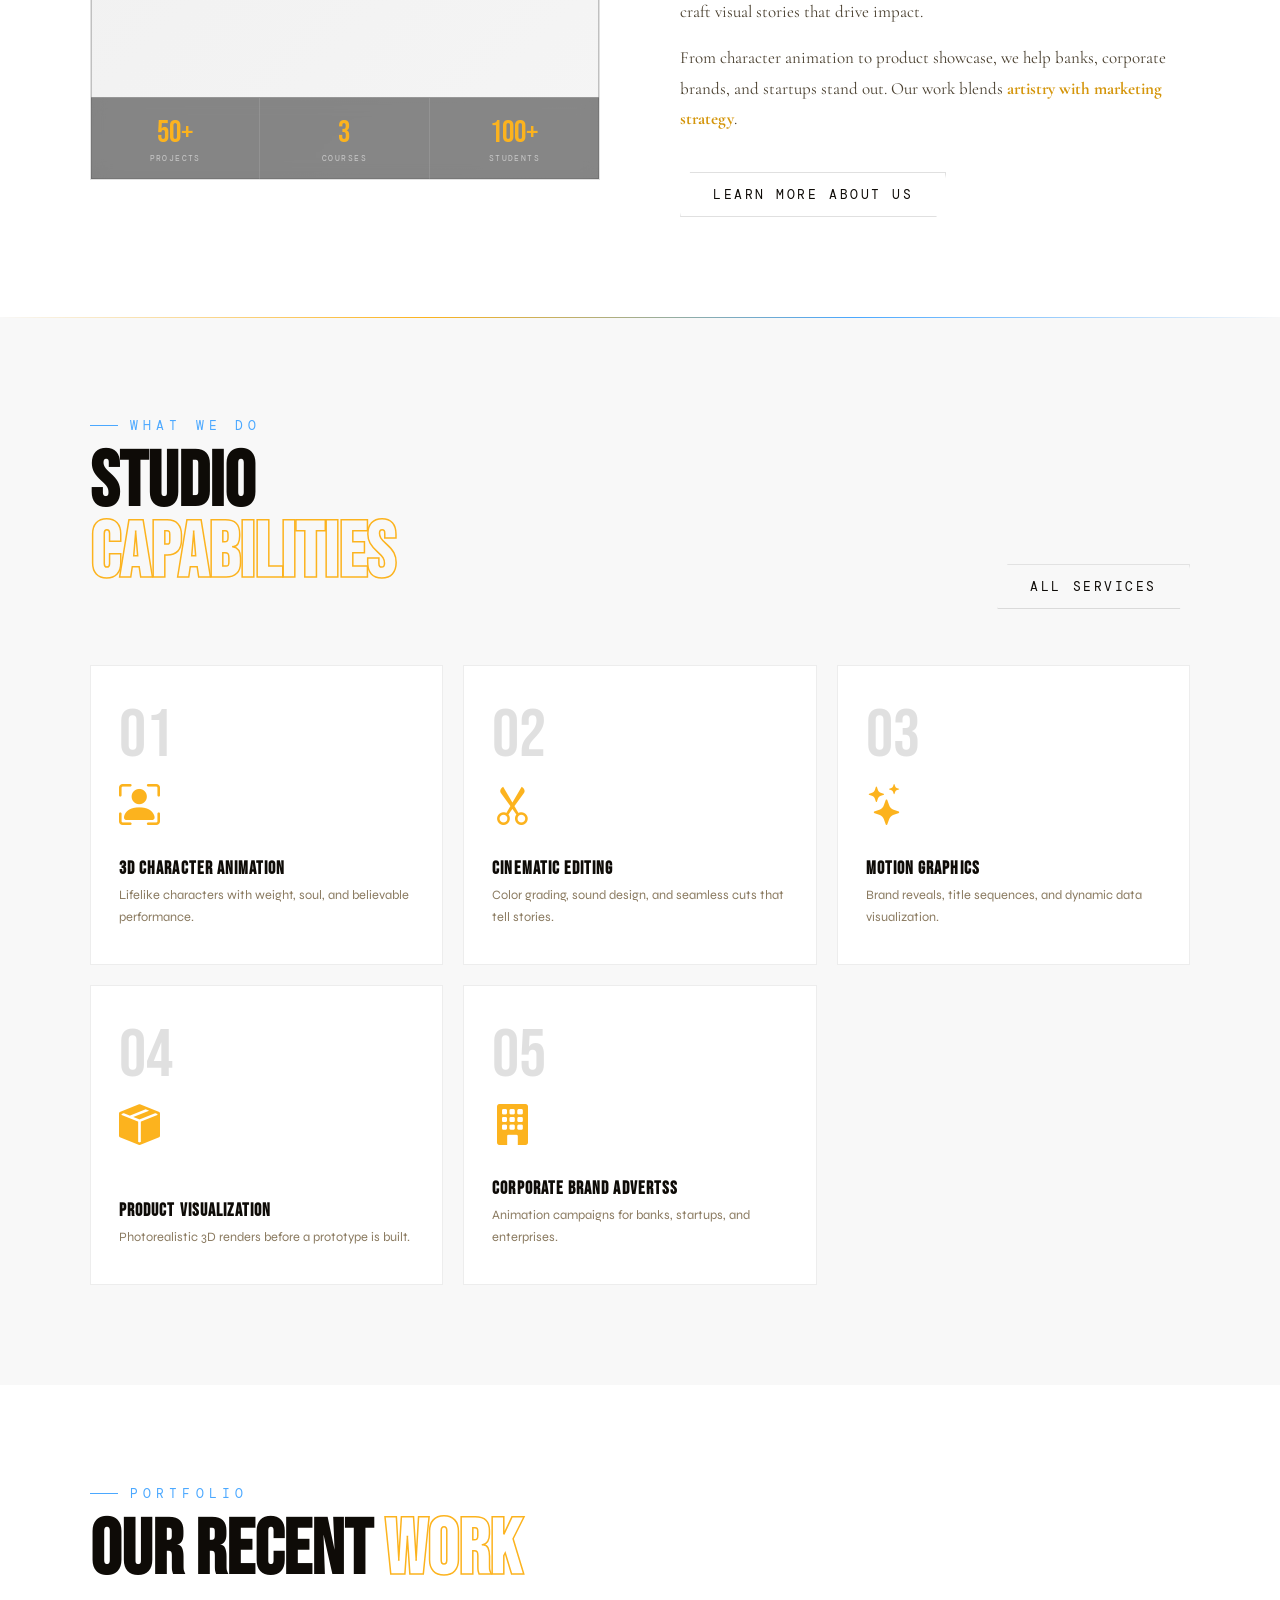
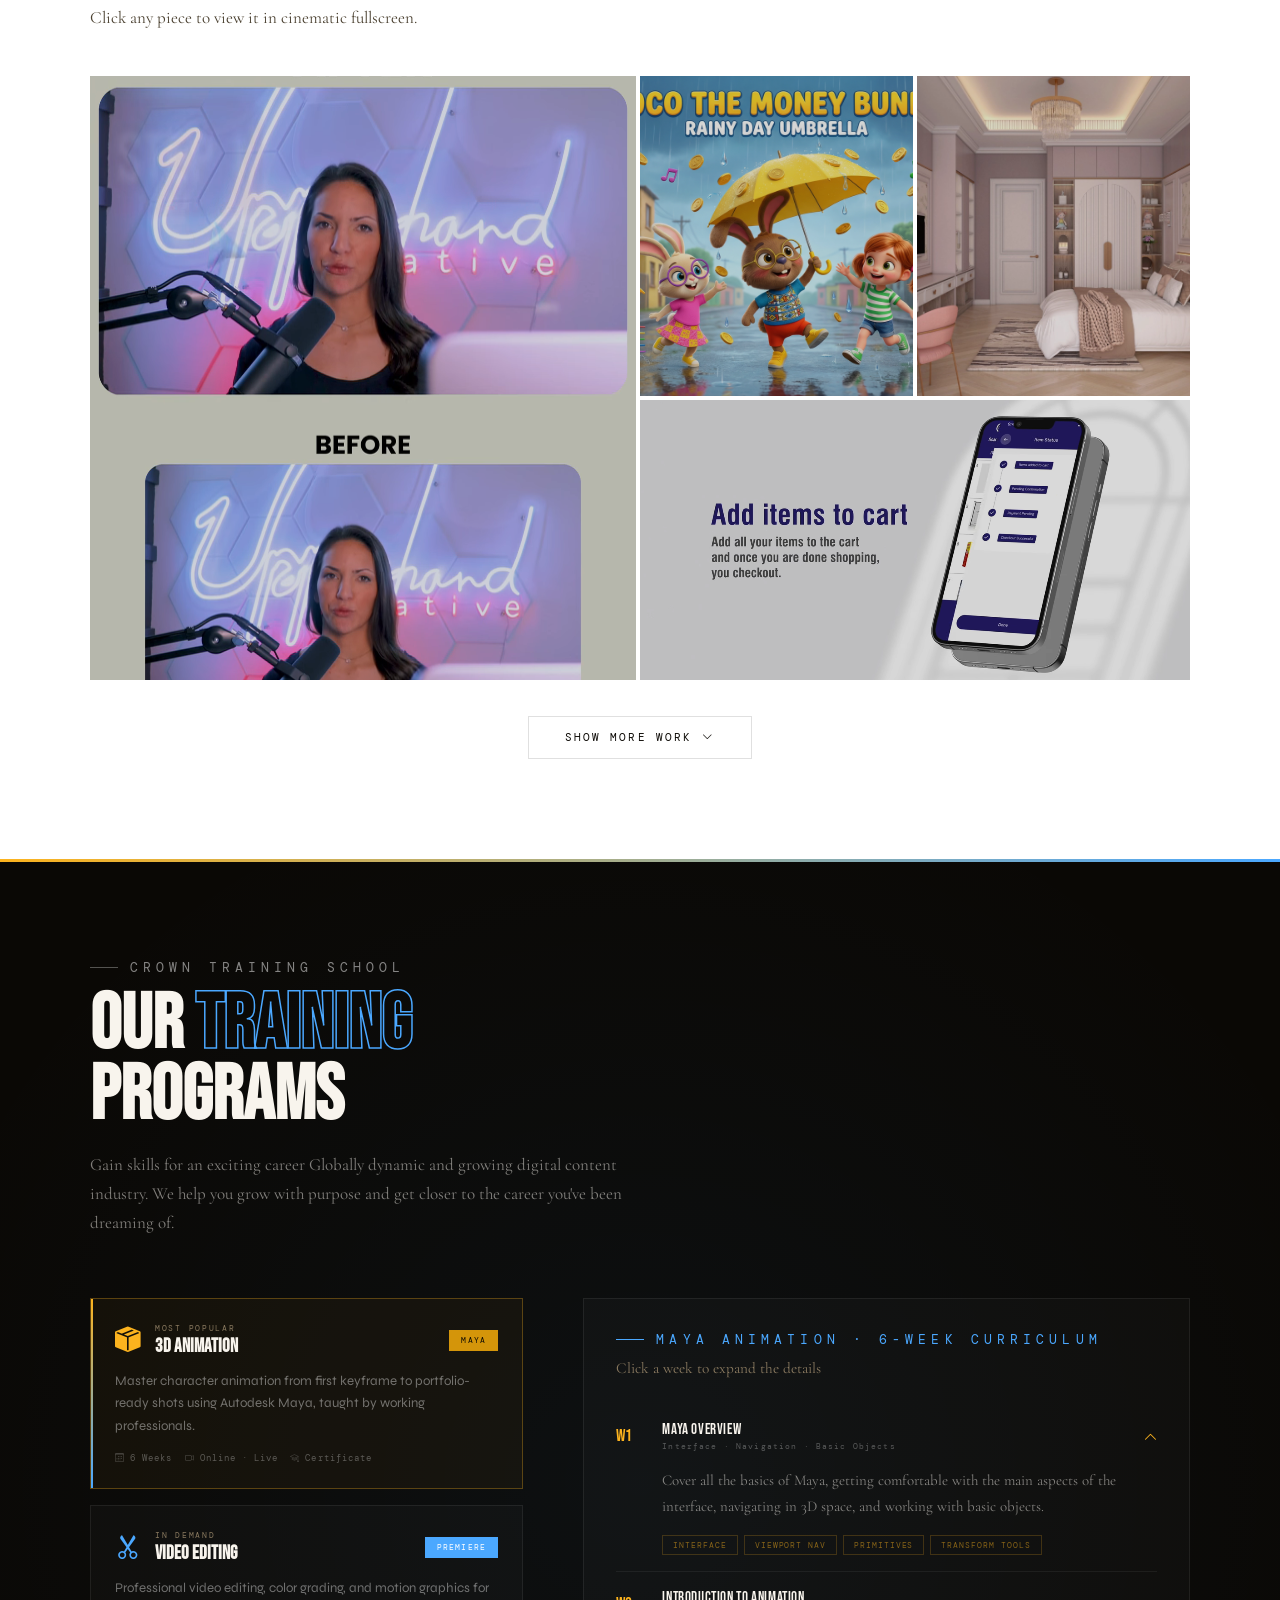
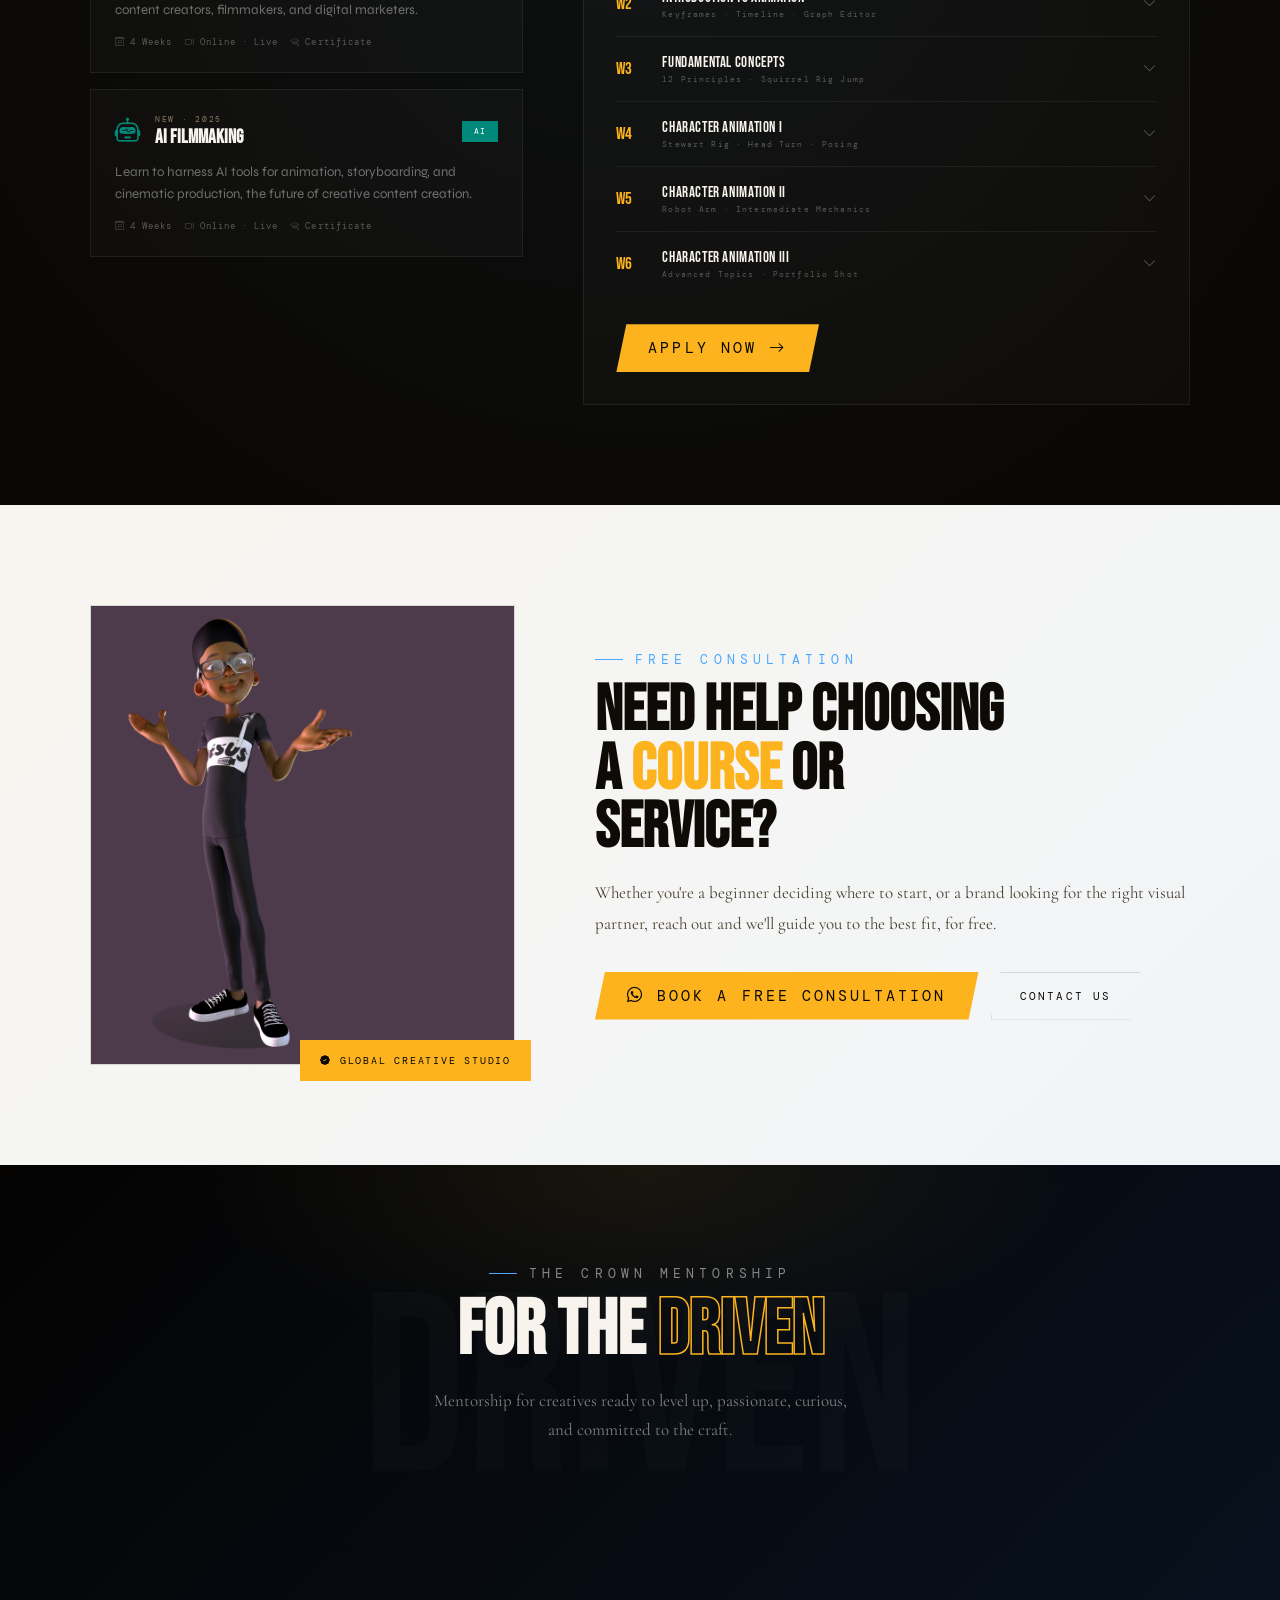
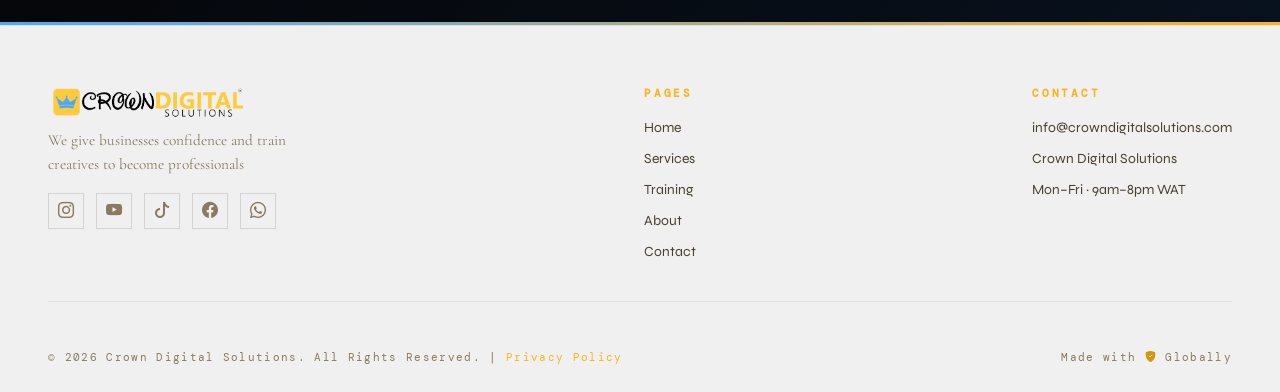
==== commit c7721e33: "Update index.html" ====
--- a/index.html
+++ b/index.html
@@ -931,7 +931,7 @@
       <h2 class="consult-title reveal rd1">Need help choosing<br>a <span>course</span> or<br>service?</h2>
       <p class="reveal rd2">Whether you're a beginner deciding where to start, or a brand looking for the right visual partner, reach out and we'll guide you to the best fit, for free.</p>
       <div class="consult-btns reveal rd3">
-        <a href="https://wa.me/2348032632795?text=Hello%20Crown%20Digital%2C%20I%27d%20like%20a%20free%20consultation." target="_blank" class="btn-gold"><span><i class="bi bi-whatsapp"></i> Book a Free Consultation</span></a>
+        <a href="https://wa.me/2348101861630?text=Hello%20Crown%20Digital%2C%20I%27d%20like%20a%20free%20consultation." target="_blank" class="btn-gold"><span><i class="bi bi-whatsapp"></i> Book a Free Consultation</span></a>
         <a href="contact.html" class="btn-outline-light">Contact Us</a>
       </div>
     </div>
@@ -959,8 +959,8 @@
       <p>We give businesses confidence and train creatives to become professionals</p>
       <div class="ft-socials">
         <a href="https://www.instagram.com/crowndigitalsolution/" class="ft-soc-link" target="_blank" rel="noopener noreferrer"><i class="bi bi-instagram"></i></a>
+        <a href="https://www.youtube.com/@CrownDigitalSolutions" class="ft-soc-link" target="_blank" rel="noopener noreferrer"><i class="bi bi-youtube"></i></a>
         <a href="https://www.tiktok.com/@crowndigitalsolutions" class="ft-soc-link" target="_blank" rel="noopener noreferrer"><i class="bi bi-tiktok"></i></a>
-        <a href="#" class="ft-soc-link"><i class="bi bi-twitter-x"></i></a>
         <a href="#" class="ft-soc-link"><i class="bi bi-facebook"></i></a>
         <a href="https://wa.me/2348101861630" class="ft-soc-link" target="_blank" rel="noopener noreferrer"><i class="bi bi-whatsapp"></i></a>
       </div>
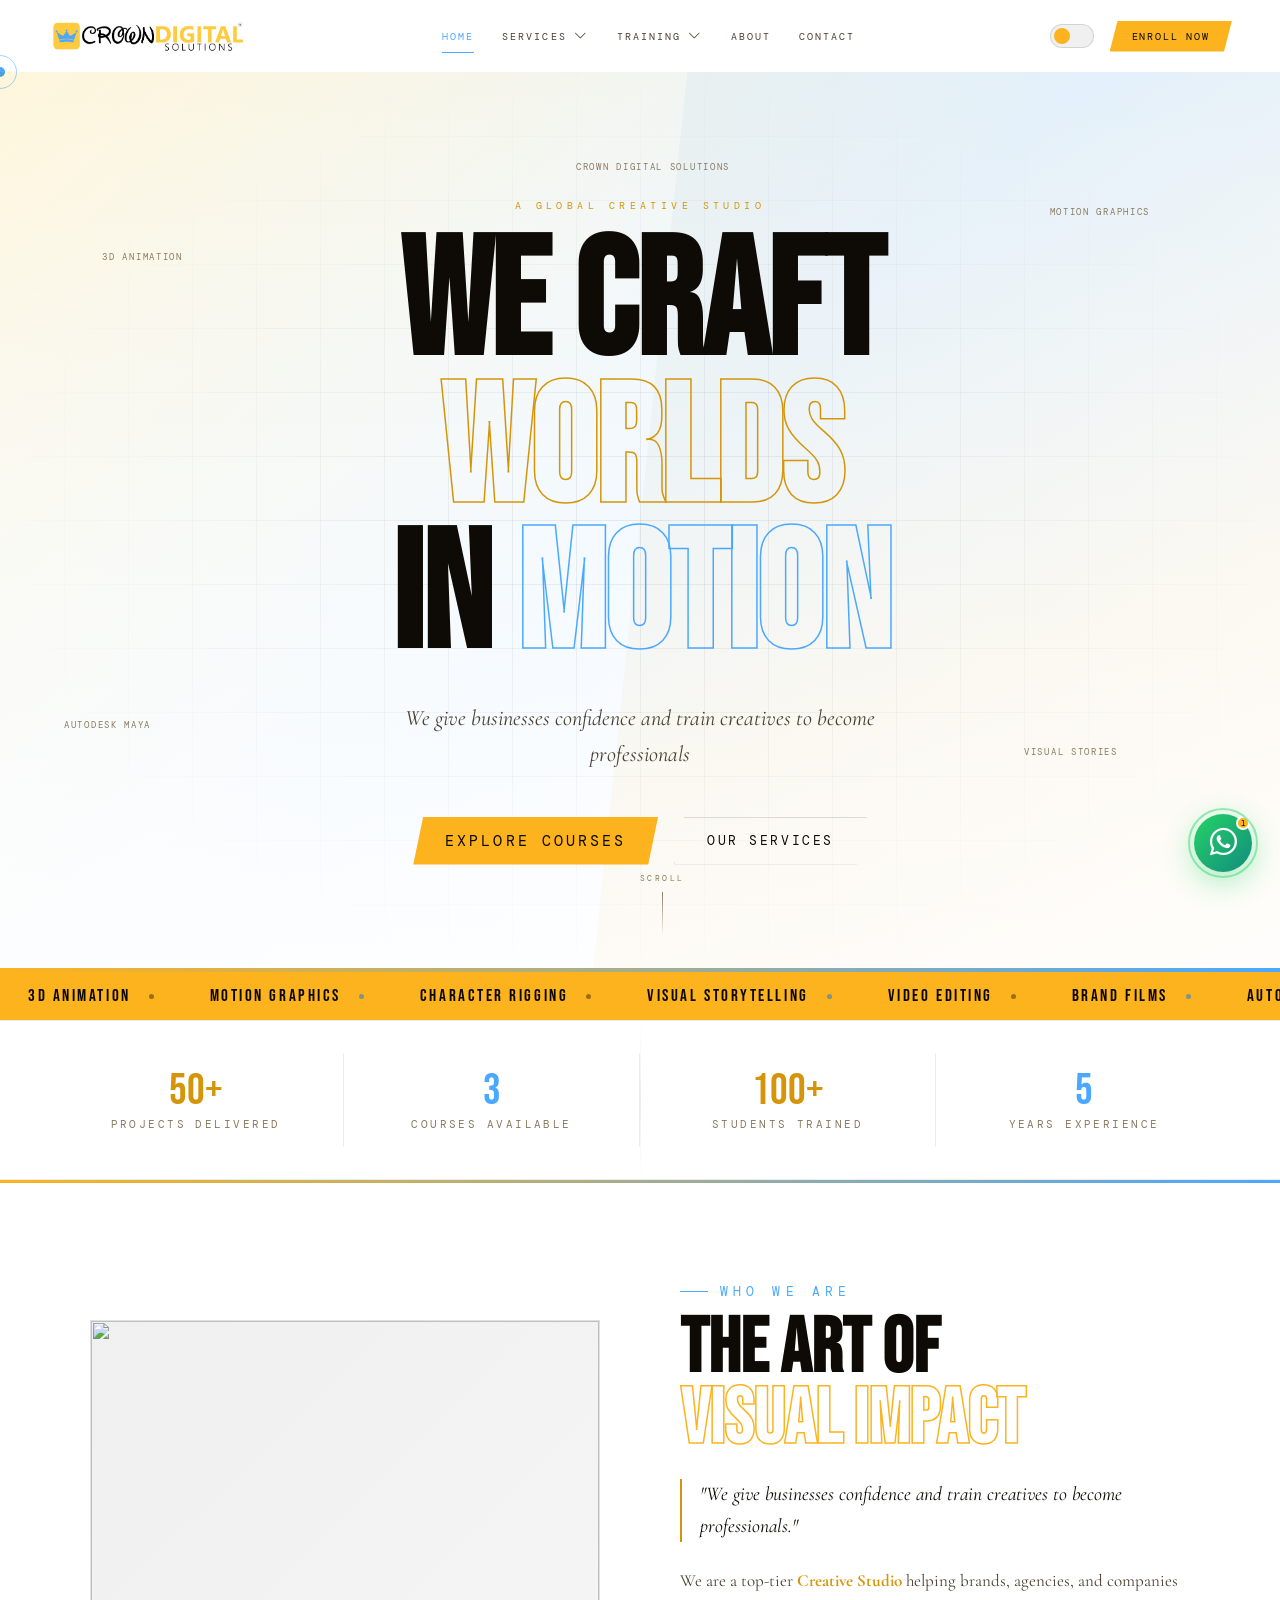
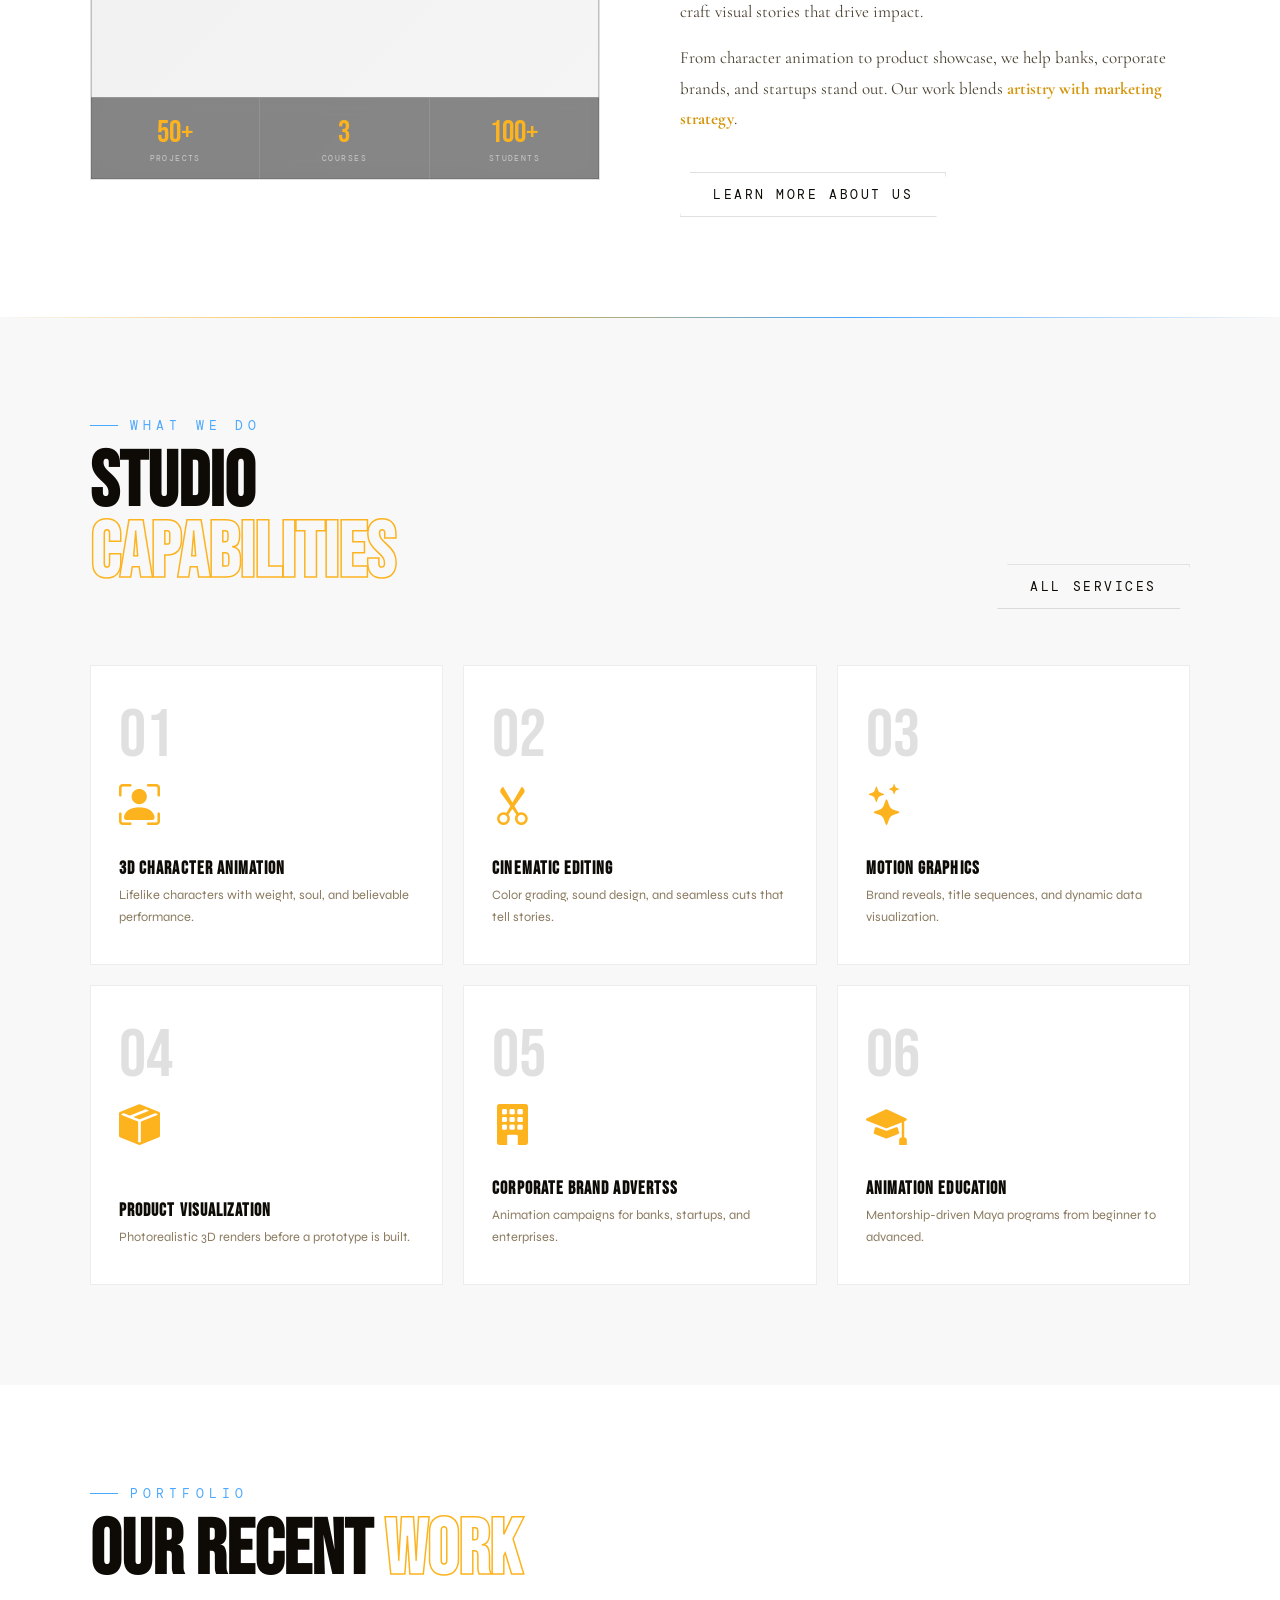
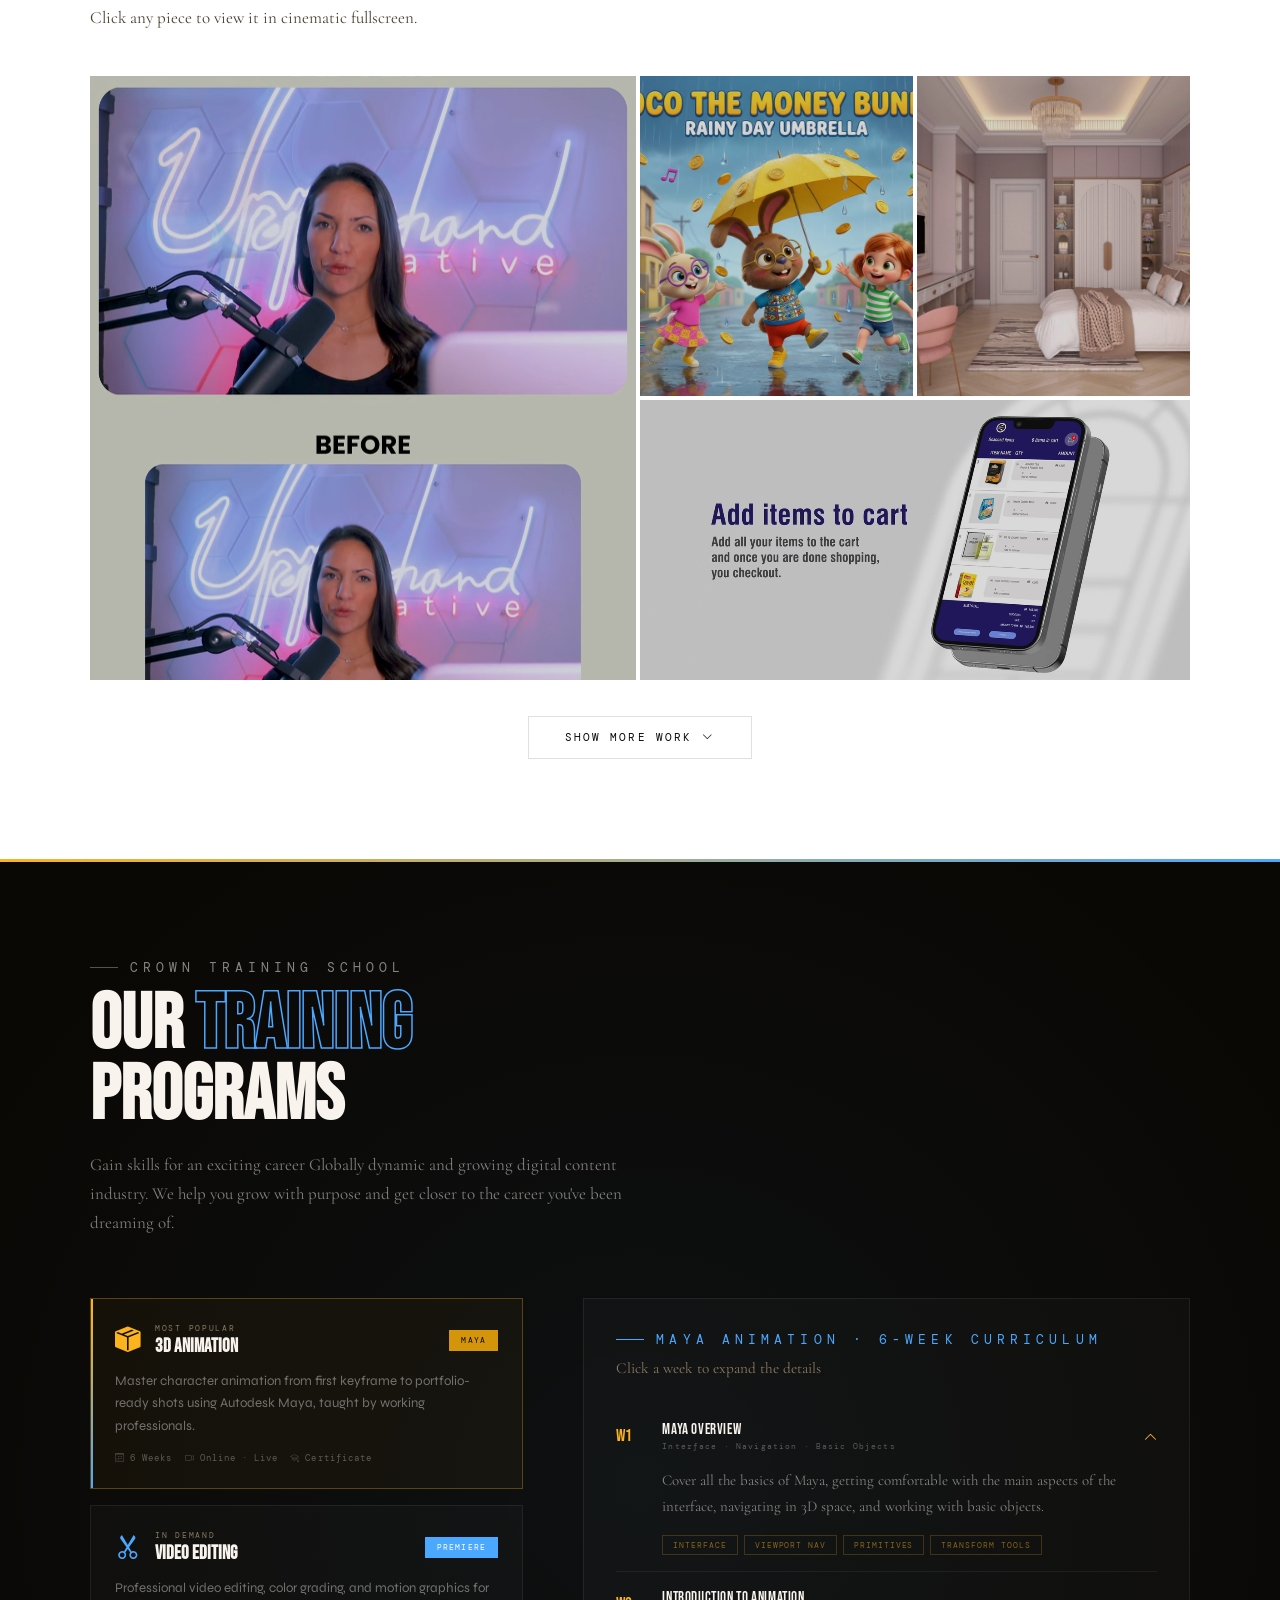
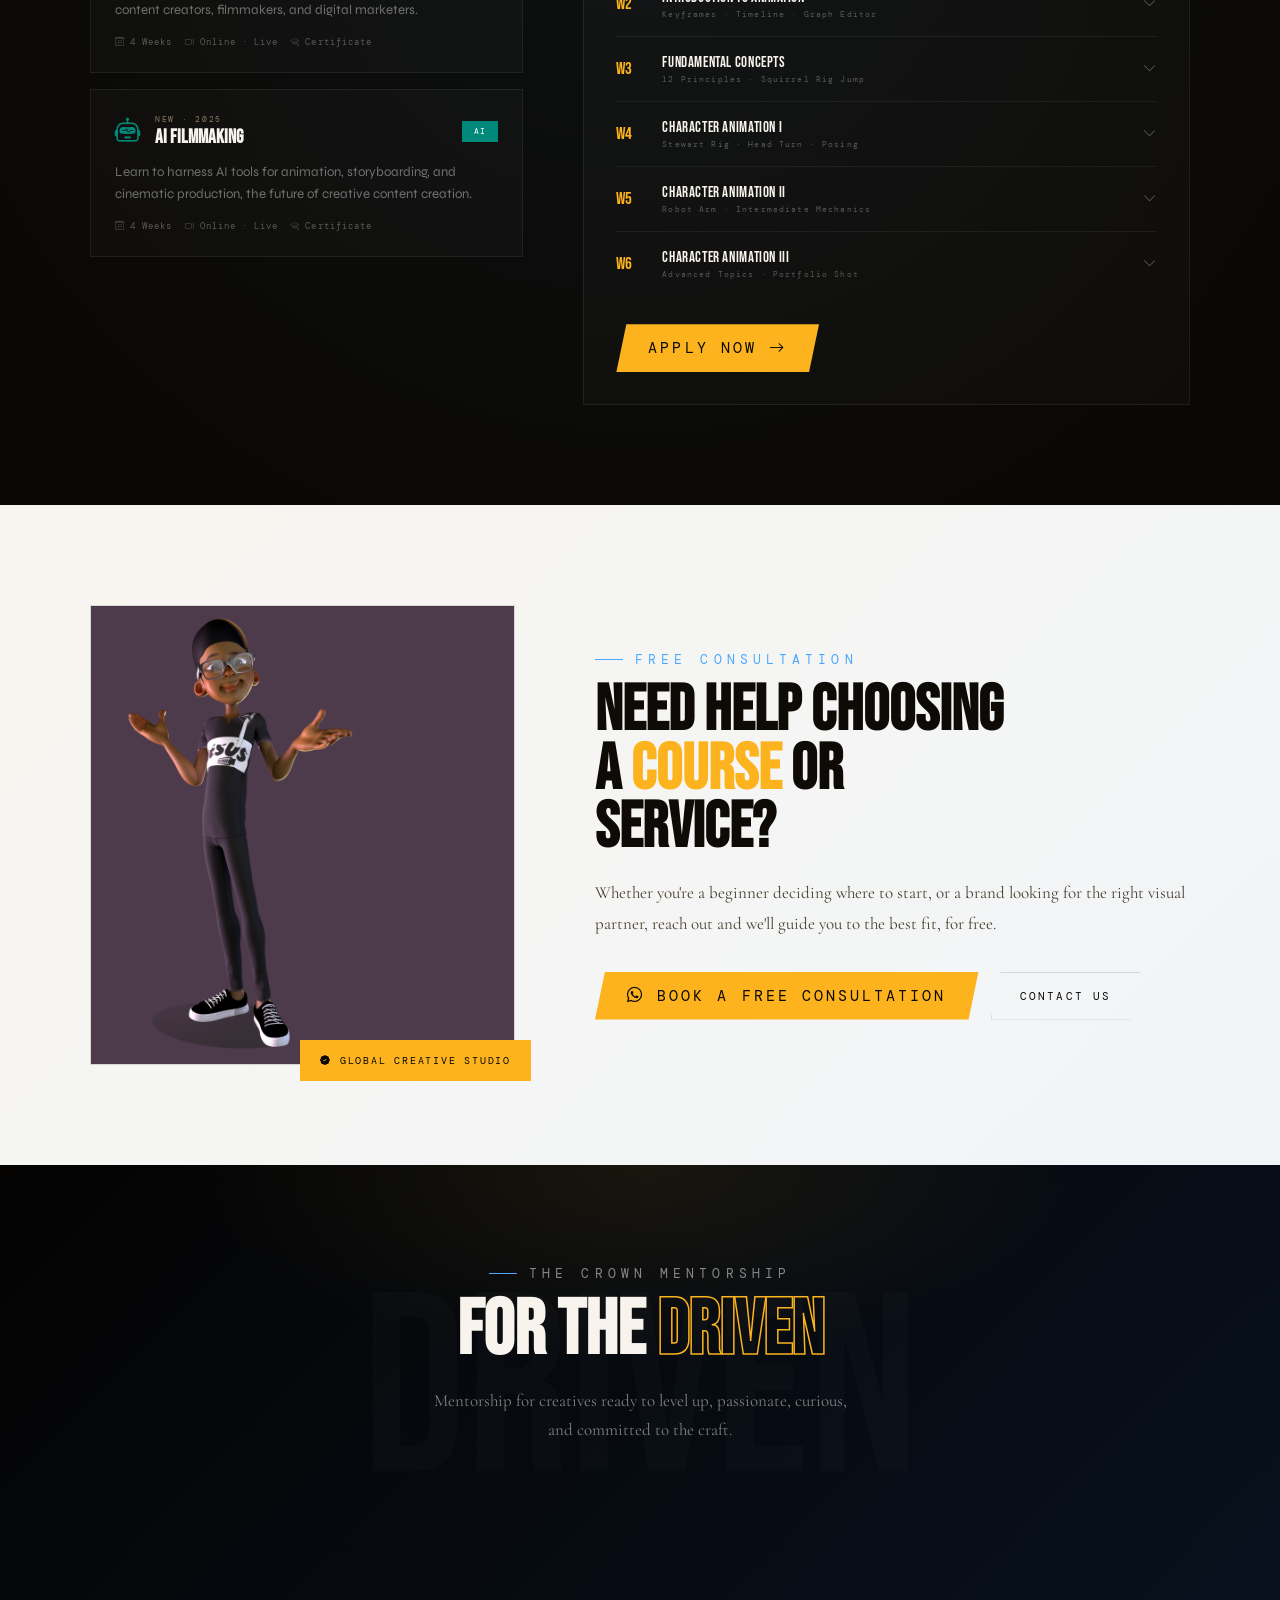
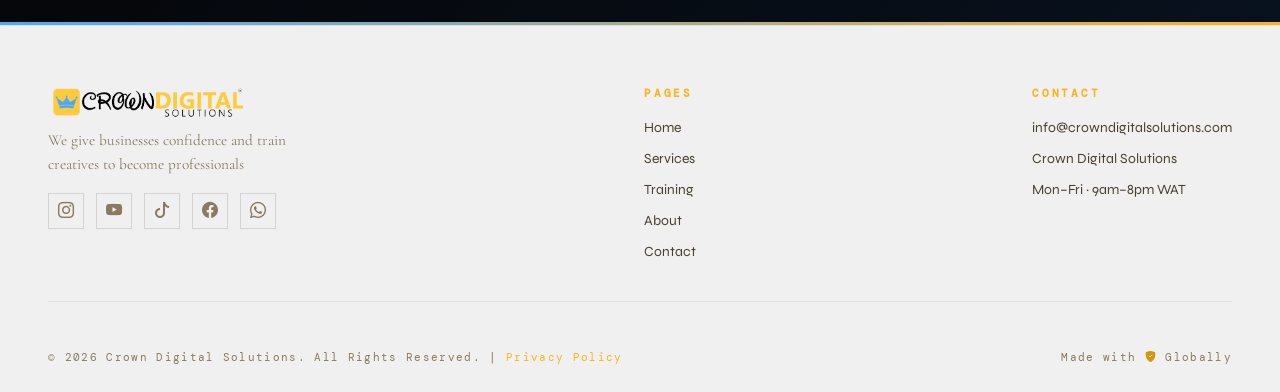
==== commit 9ed72925: "Update index.html" ====
--- a/index.html
+++ b/index.html
@@ -16,7 +16,7 @@
 <meta property="og:title" content="Crown Digital Solutions — A Global Creative Studio">
 <meta property="og:description" content="We give businesses confidence and train creatives to become professionals. We craft world-class 3D animation, Brand Advertss, and motion graphics for leading brands across Nigeria — and train the next generation of animators.">
 <meta property="og:url" content="https://crown-digital-studio.vercel.app/">
-<meta property="og:image" content="https://thetnbofficial.com/Crown%20Digital%20Logo%20v1%20-%20Black.png">
+<meta property="og:image" content="https://thetnbofficial.com/Crown%20Logo.png">
 <meta property="og:image:alt" content="Crown Digital Solutions Logo">
 <meta property="og:site_name" content="Crown Digital Solutions">
 <meta property="og:locale" content="en_NG">
@@ -25,7 +25,7 @@
 <meta name="twitter:card" content="summary_large_image">
 <meta name="twitter:title" content="Crown Digital Solutions — A Global Creative Studio">
 <meta name="twitter:description" content="We give businesses confidence and train creatives to become professionals. World-class 3D animation, Brand Adverts, and motion graphics from Nigeria.">
-<meta name="twitter:image" content=https://thetnbofficial.com/Crown%20Digital%20Logo%20v1%20-%20Black.png>
+<meta name="twitter:image" content=https://thetnbofficial.com/Crown%20Logo.png>
 
 <link rel="stylesheet" href="shared.css">
 <style>
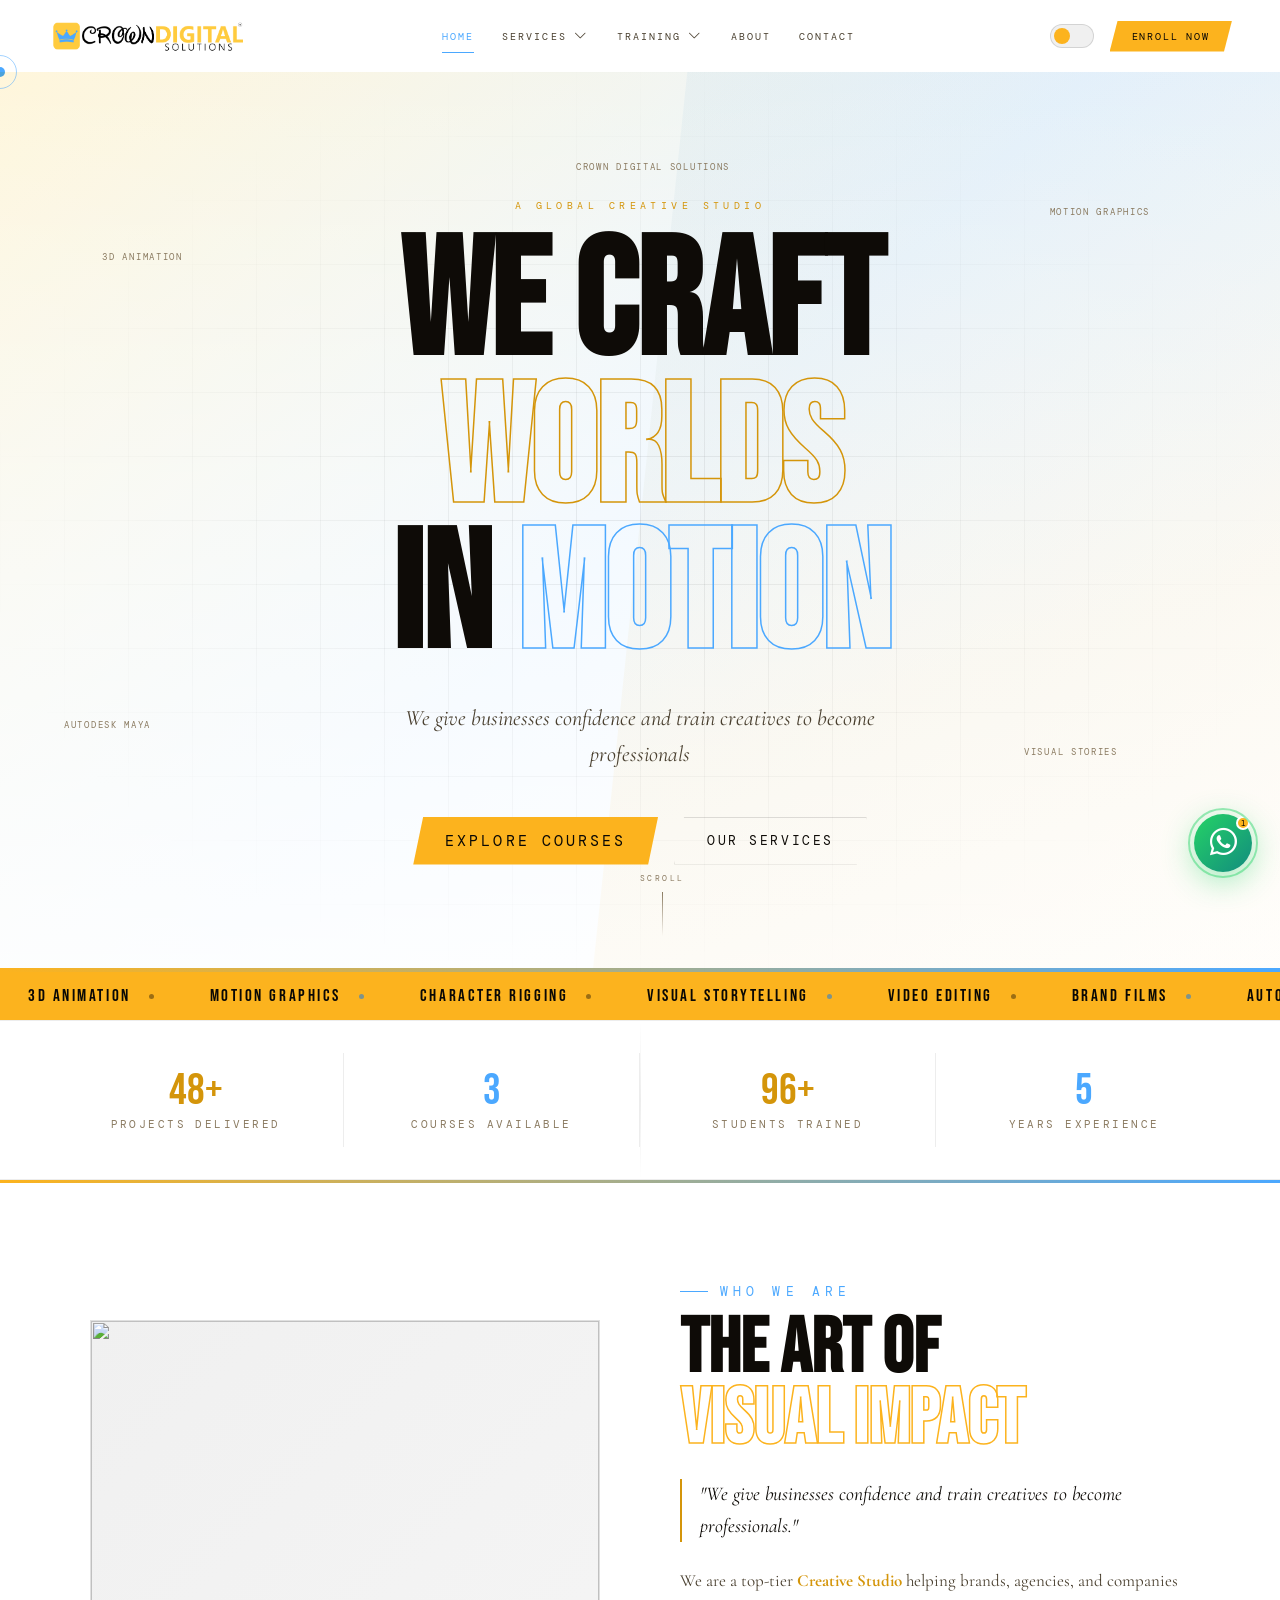
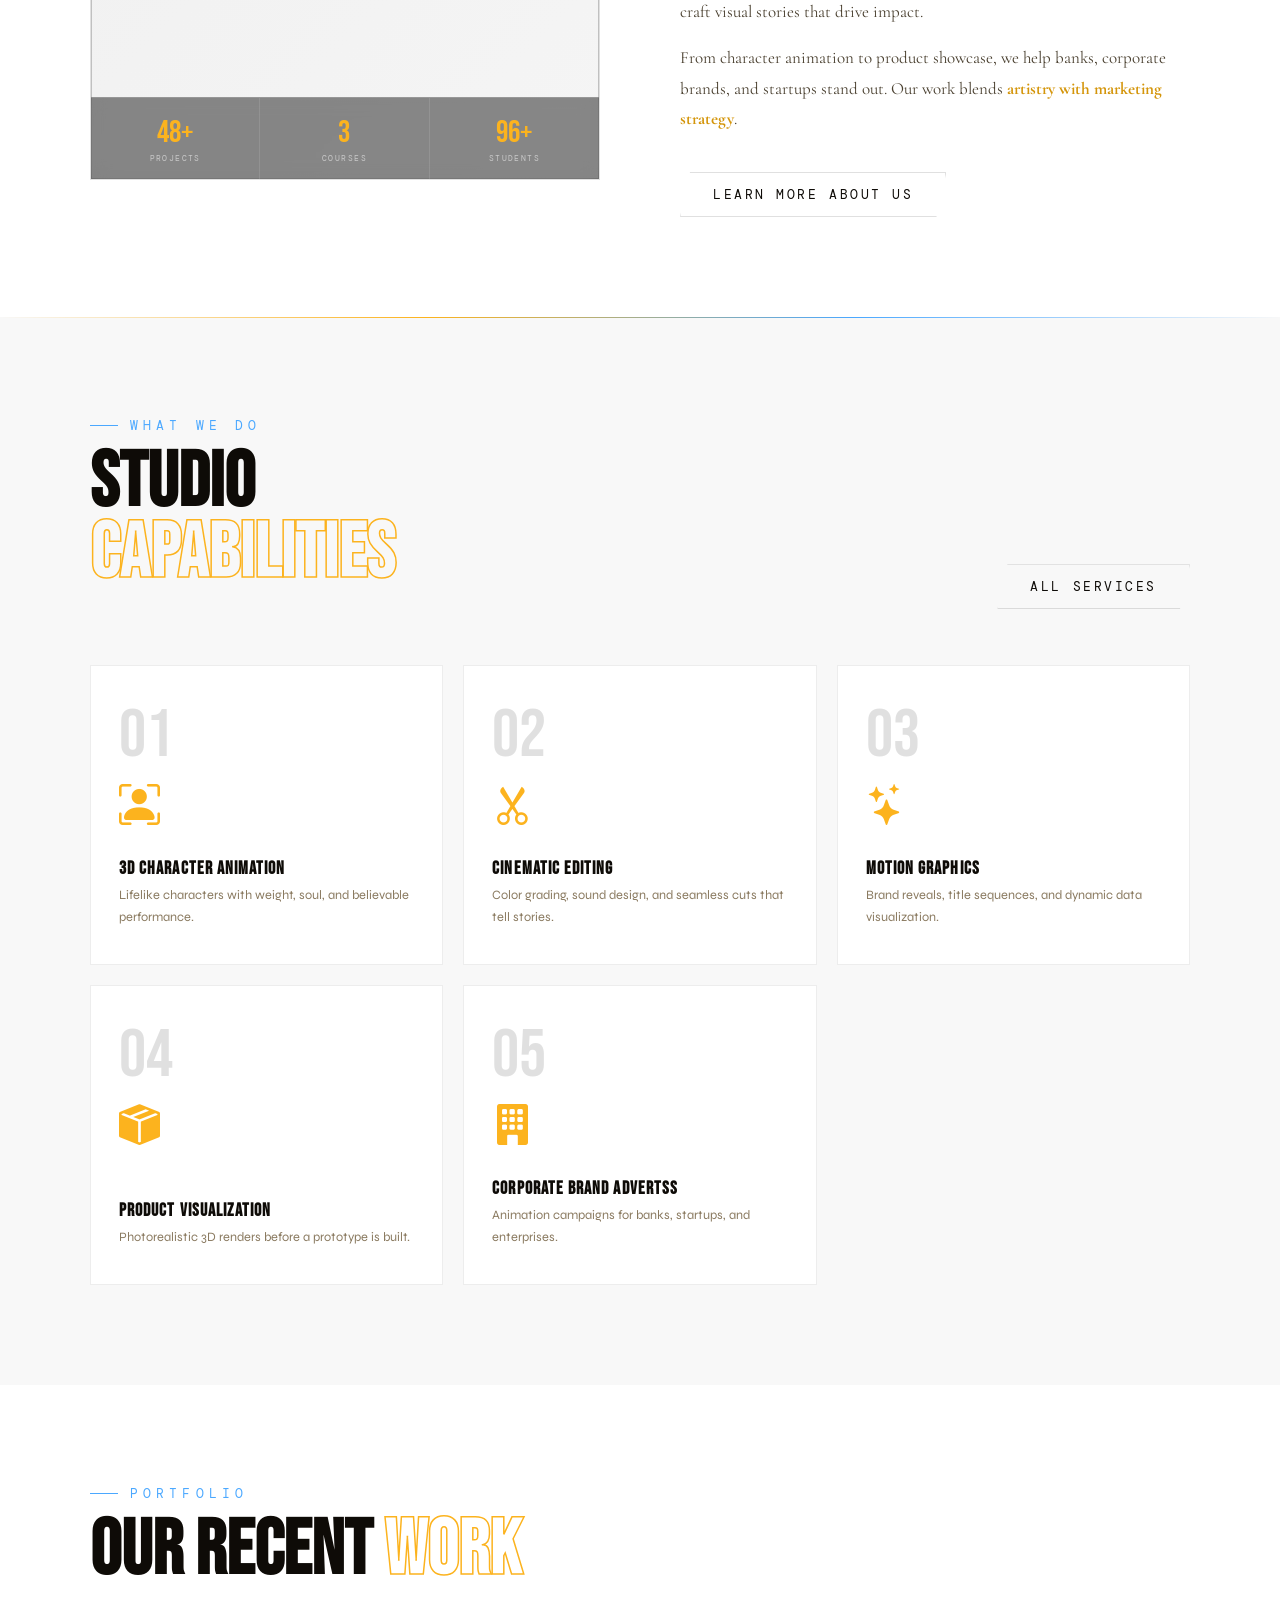
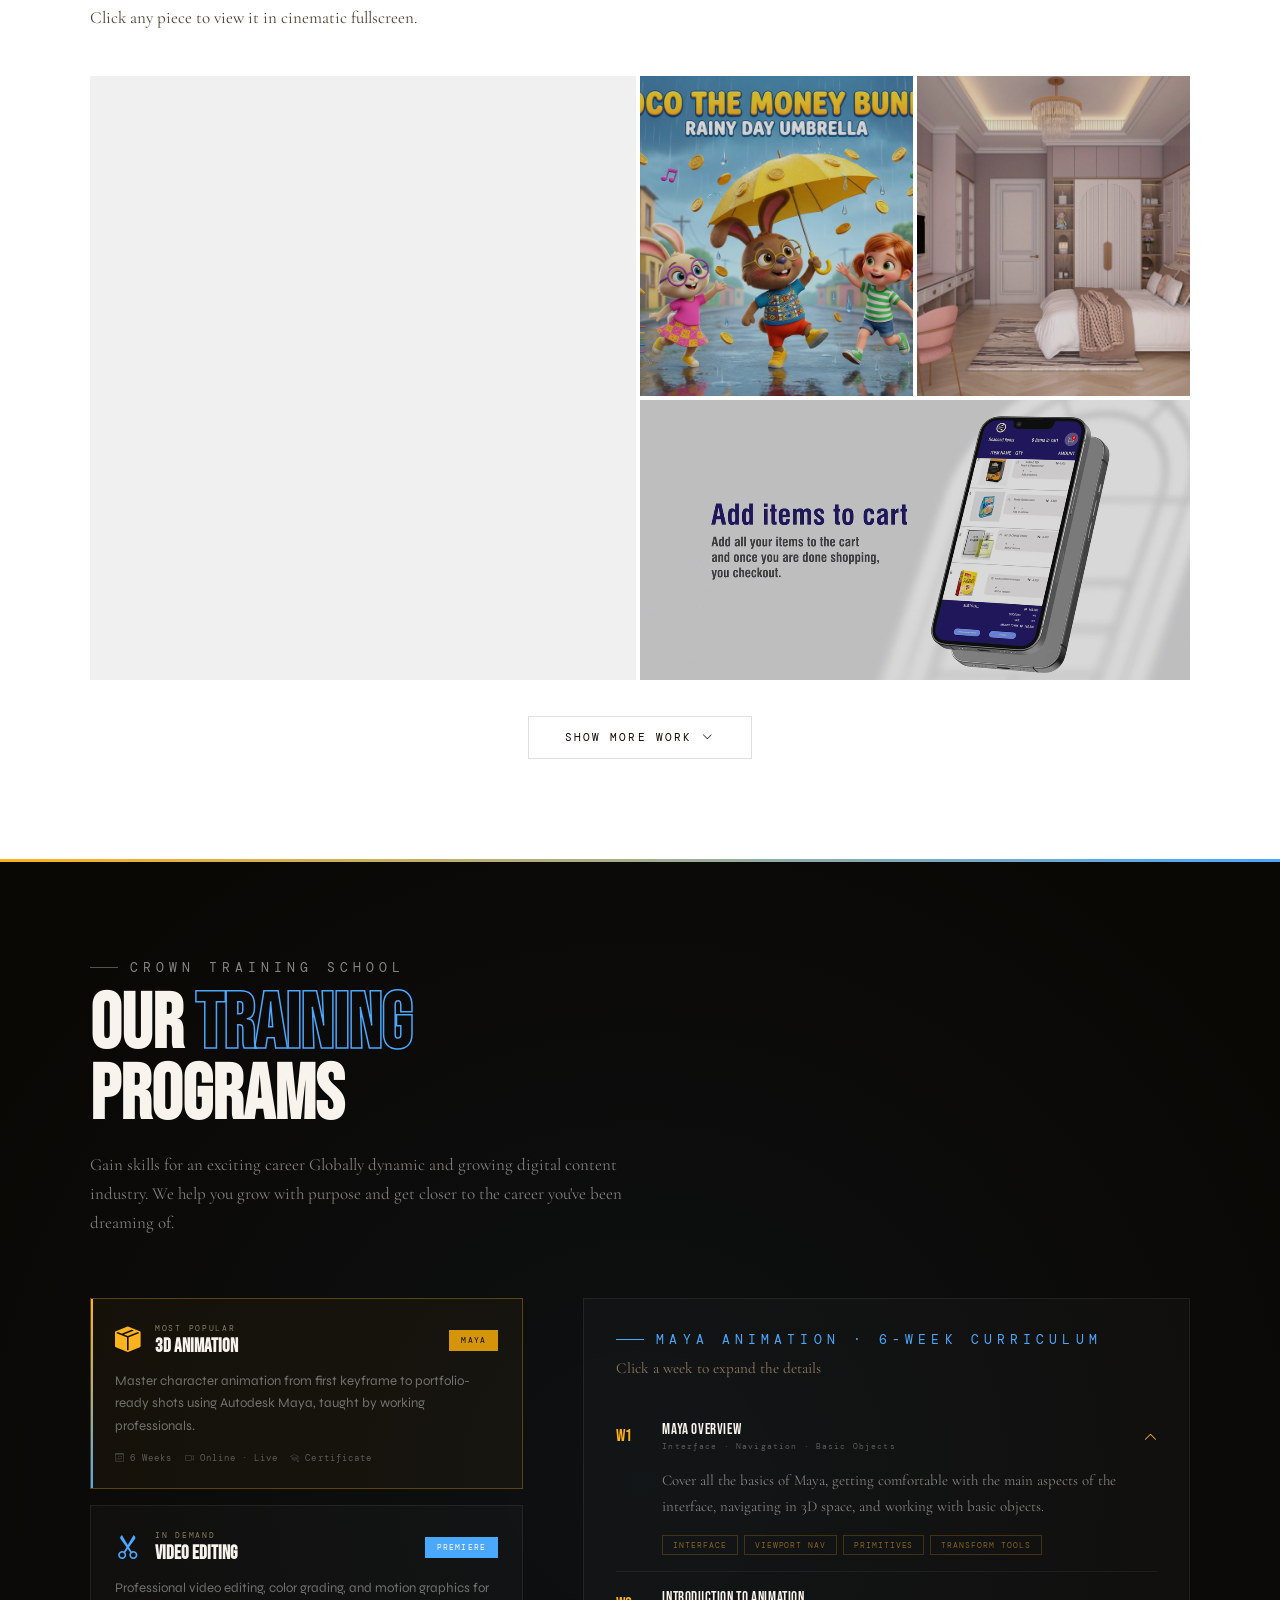
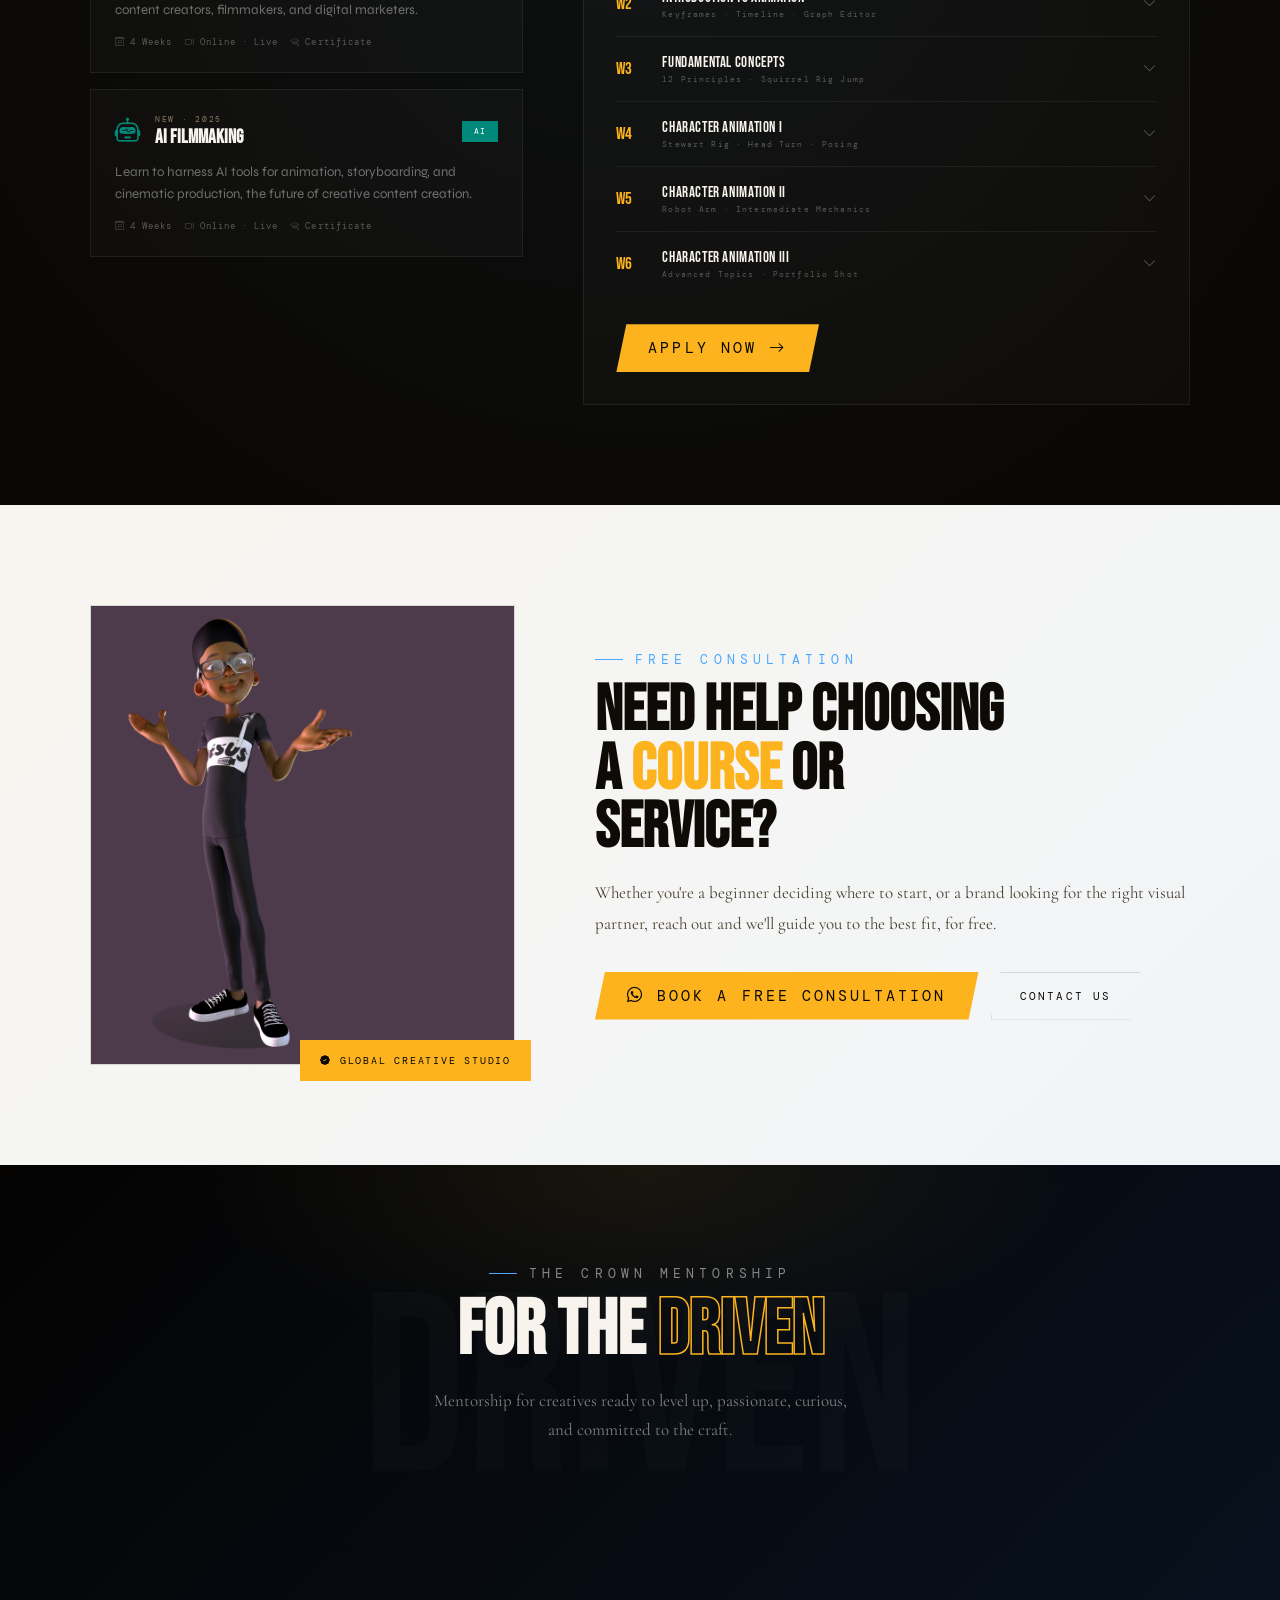
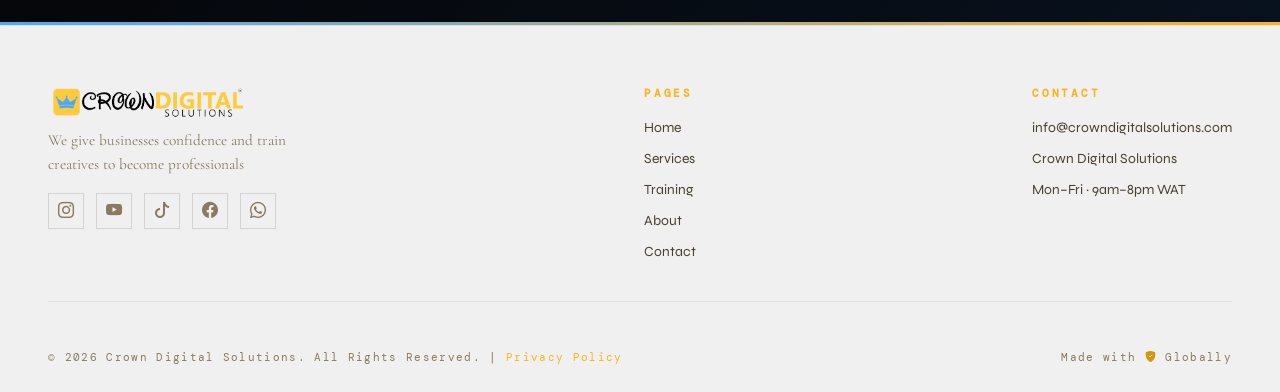
==== commit 9bc98dfc: "Update index.html" ====
--- a/index.html
+++ b/index.html
@@ -749,7 +749,7 @@
   <div class="gp-mosaic">
     <!-- 1. Main video - Client Work -->
     <div class="gp-cell reveal" data-lb-type="video" data-lb-src="Brand Videos/Client Work.webm" data-lb-tag="Brand Identity" data-lb-name="Youtube Video Edit">
-      <video class="gp-cell-media" src="Brand Videos/Client Work.webm" muted autoplay loop playsinline></video>
+      <video class="gp-cell-media" src="Client Work.mp4" muted autoplay loop playsinline></video>
       <div class="gp-play-btn"><i class="bi bi-play-fill"></i></div>
       <div class="gp-cell-over"></div>
       <div class="gp-cell-info"><p class="gpi-tag">Brand Identity</p><p class="gpi-name">Youtube Video Edit</p></div>
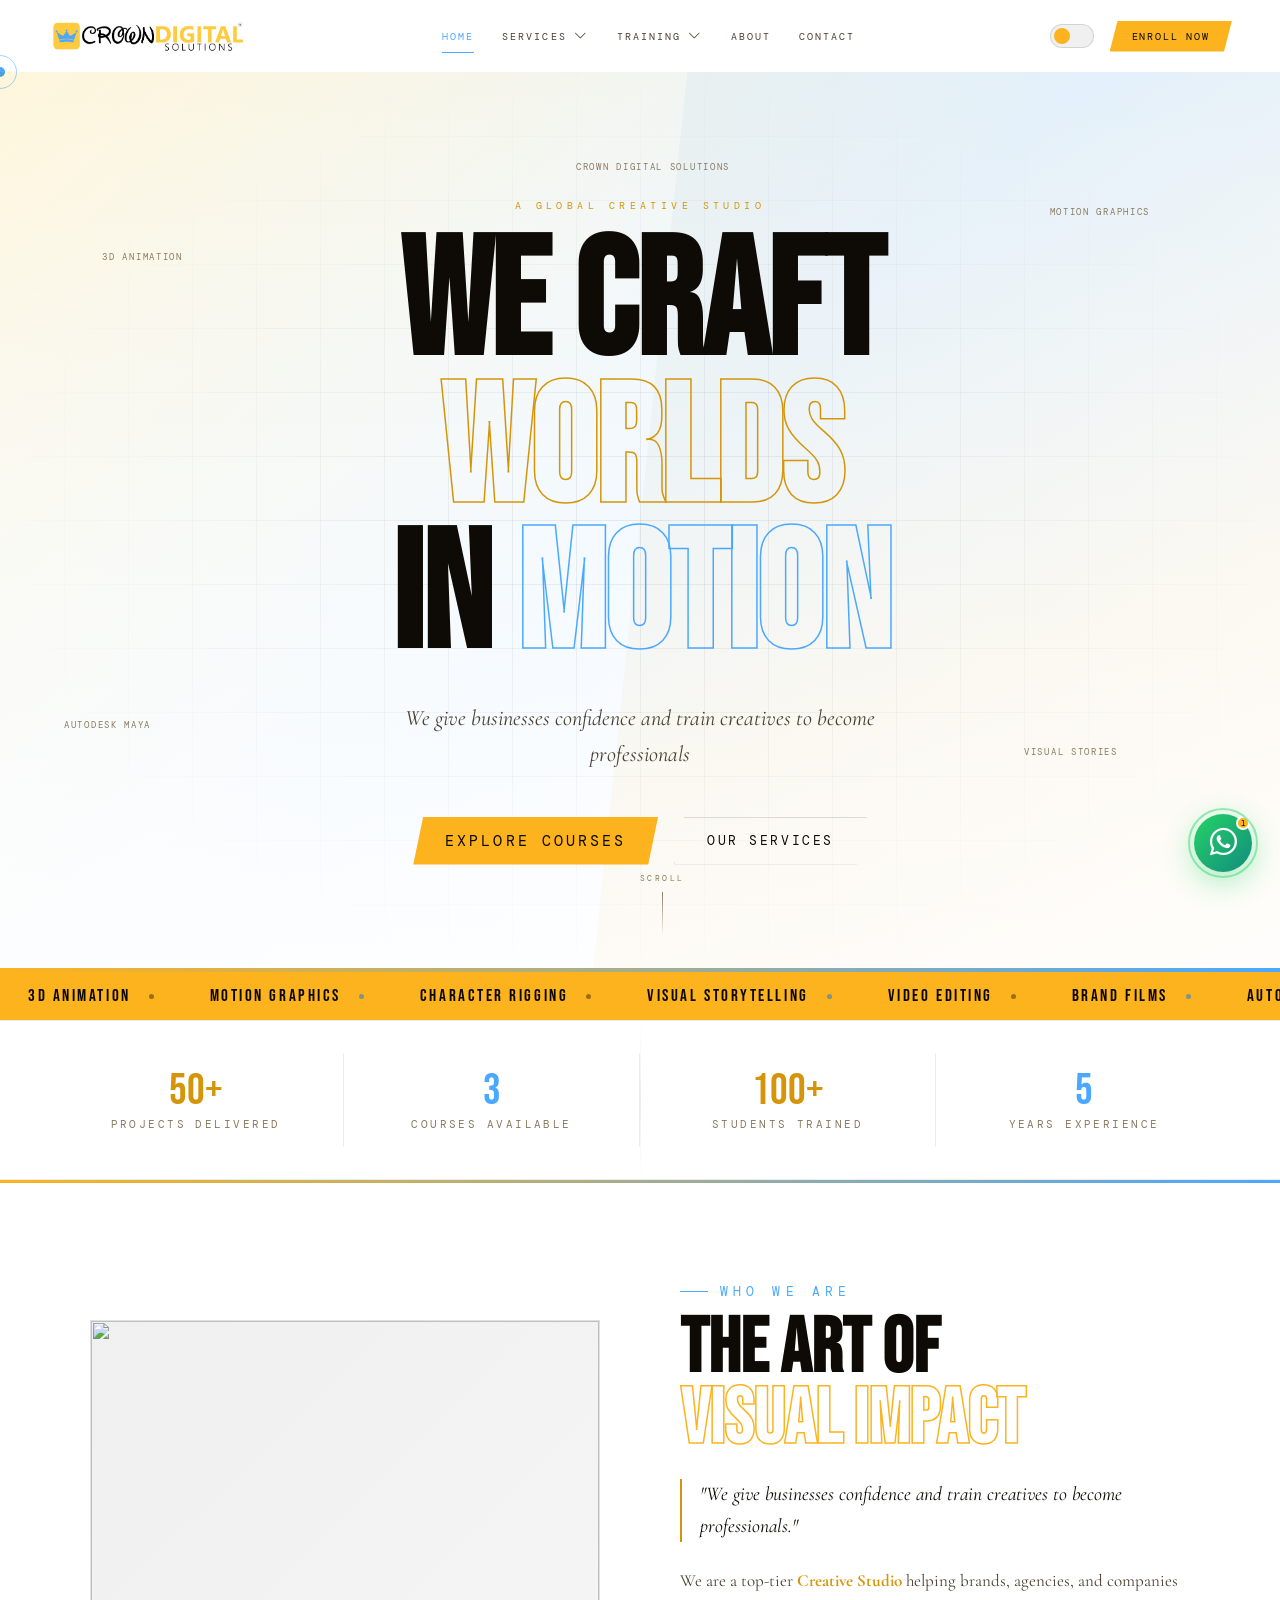
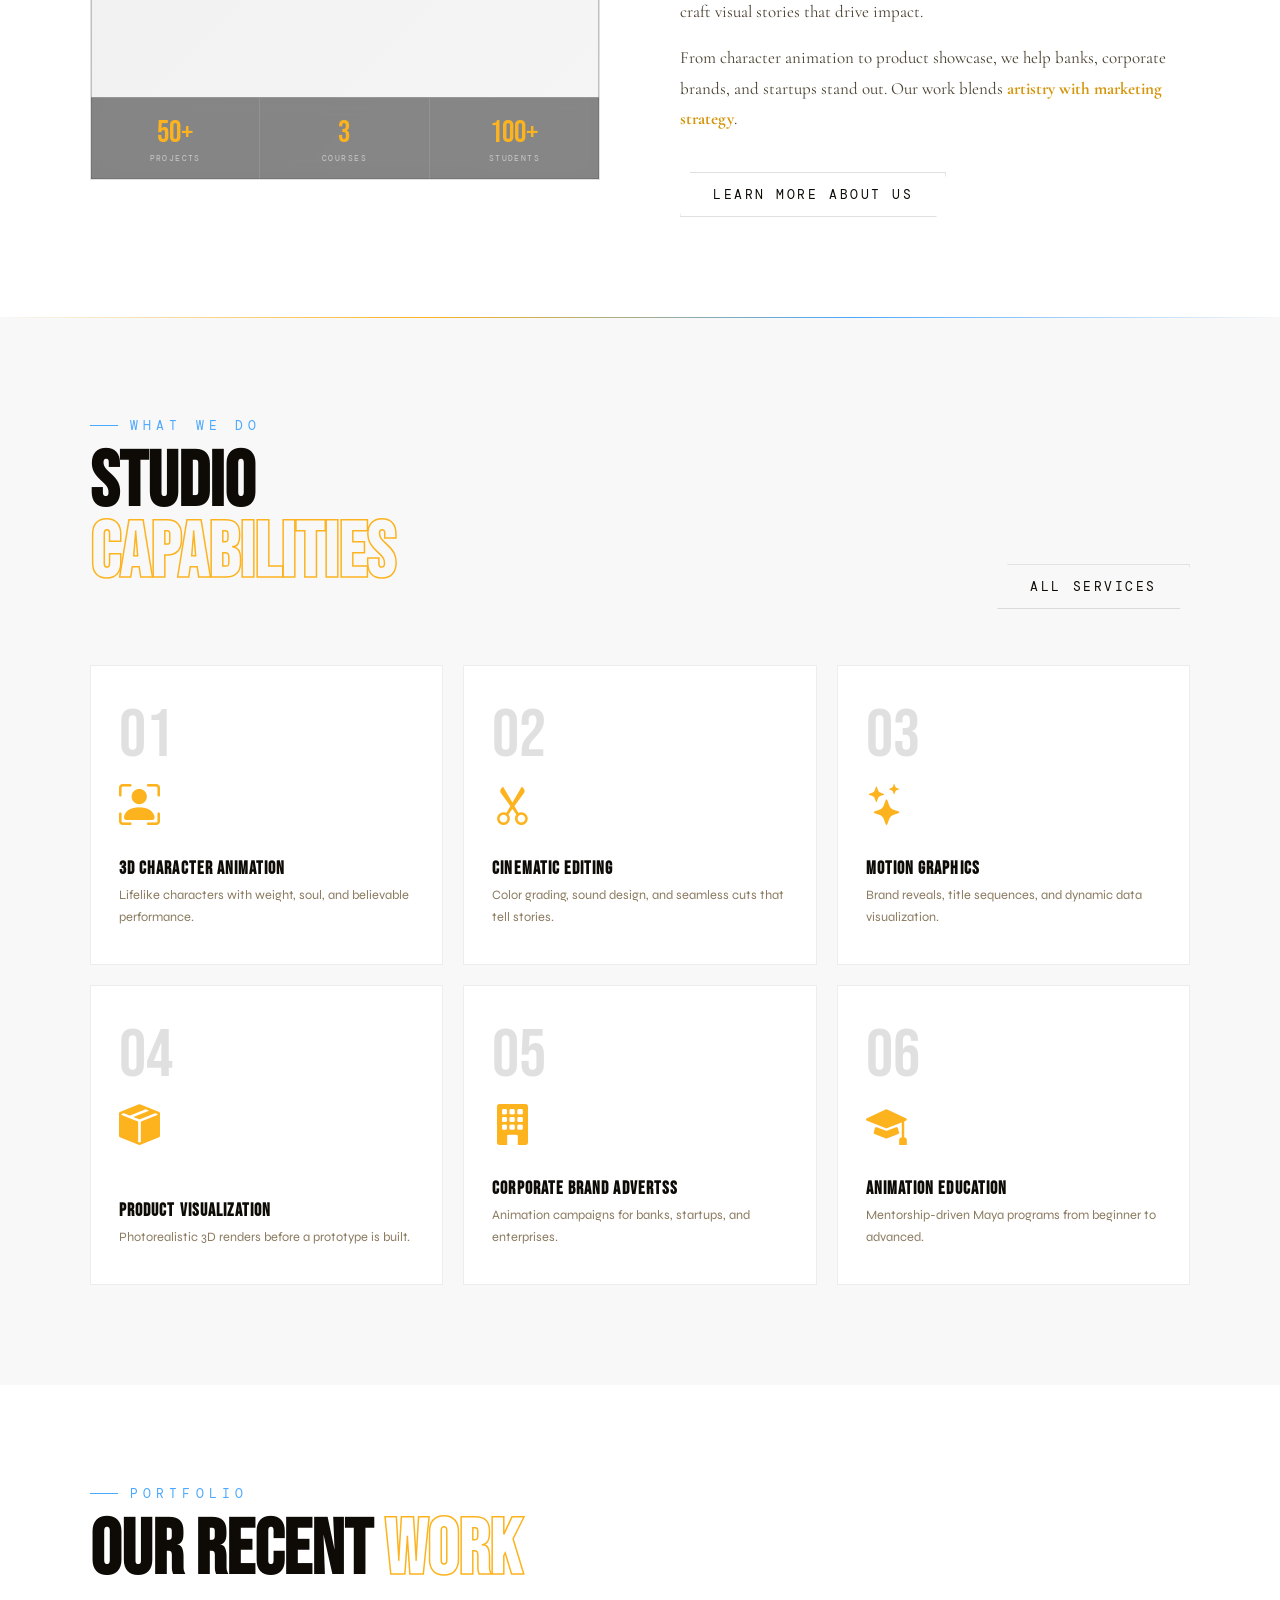
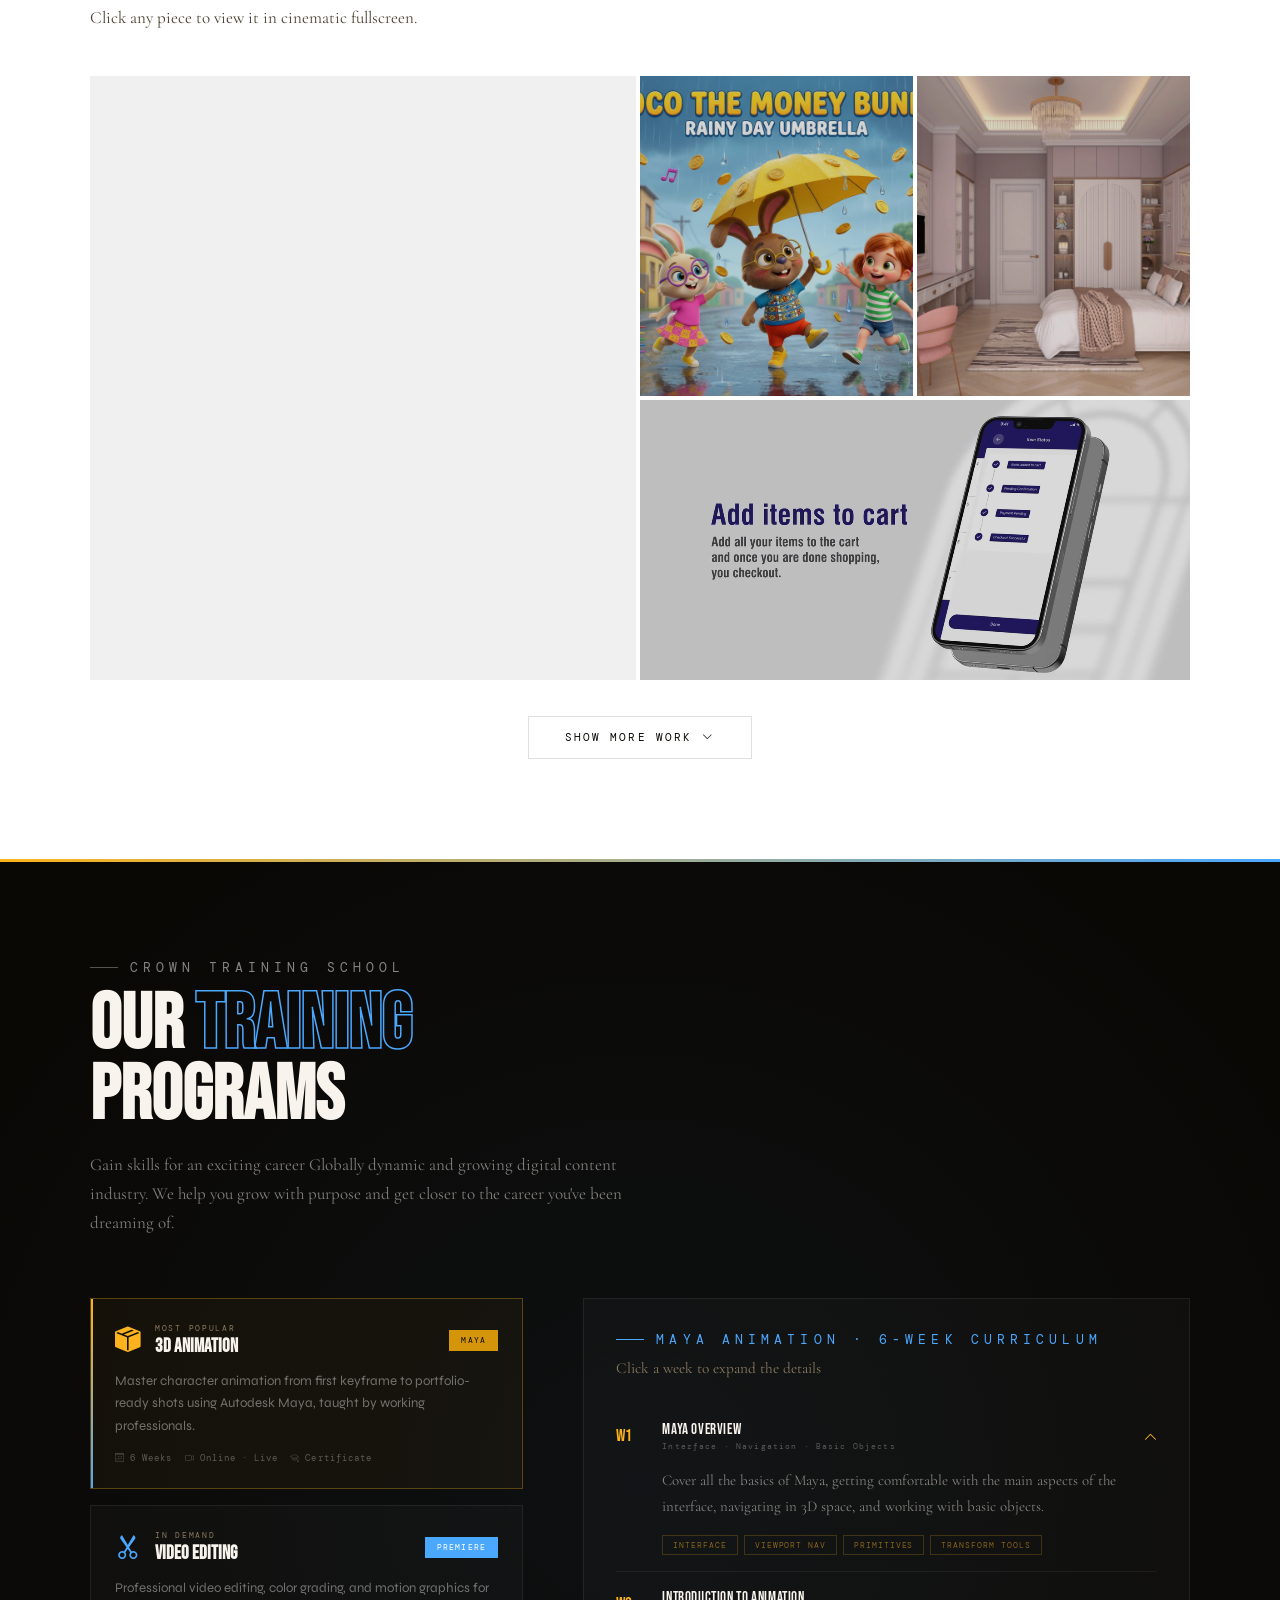
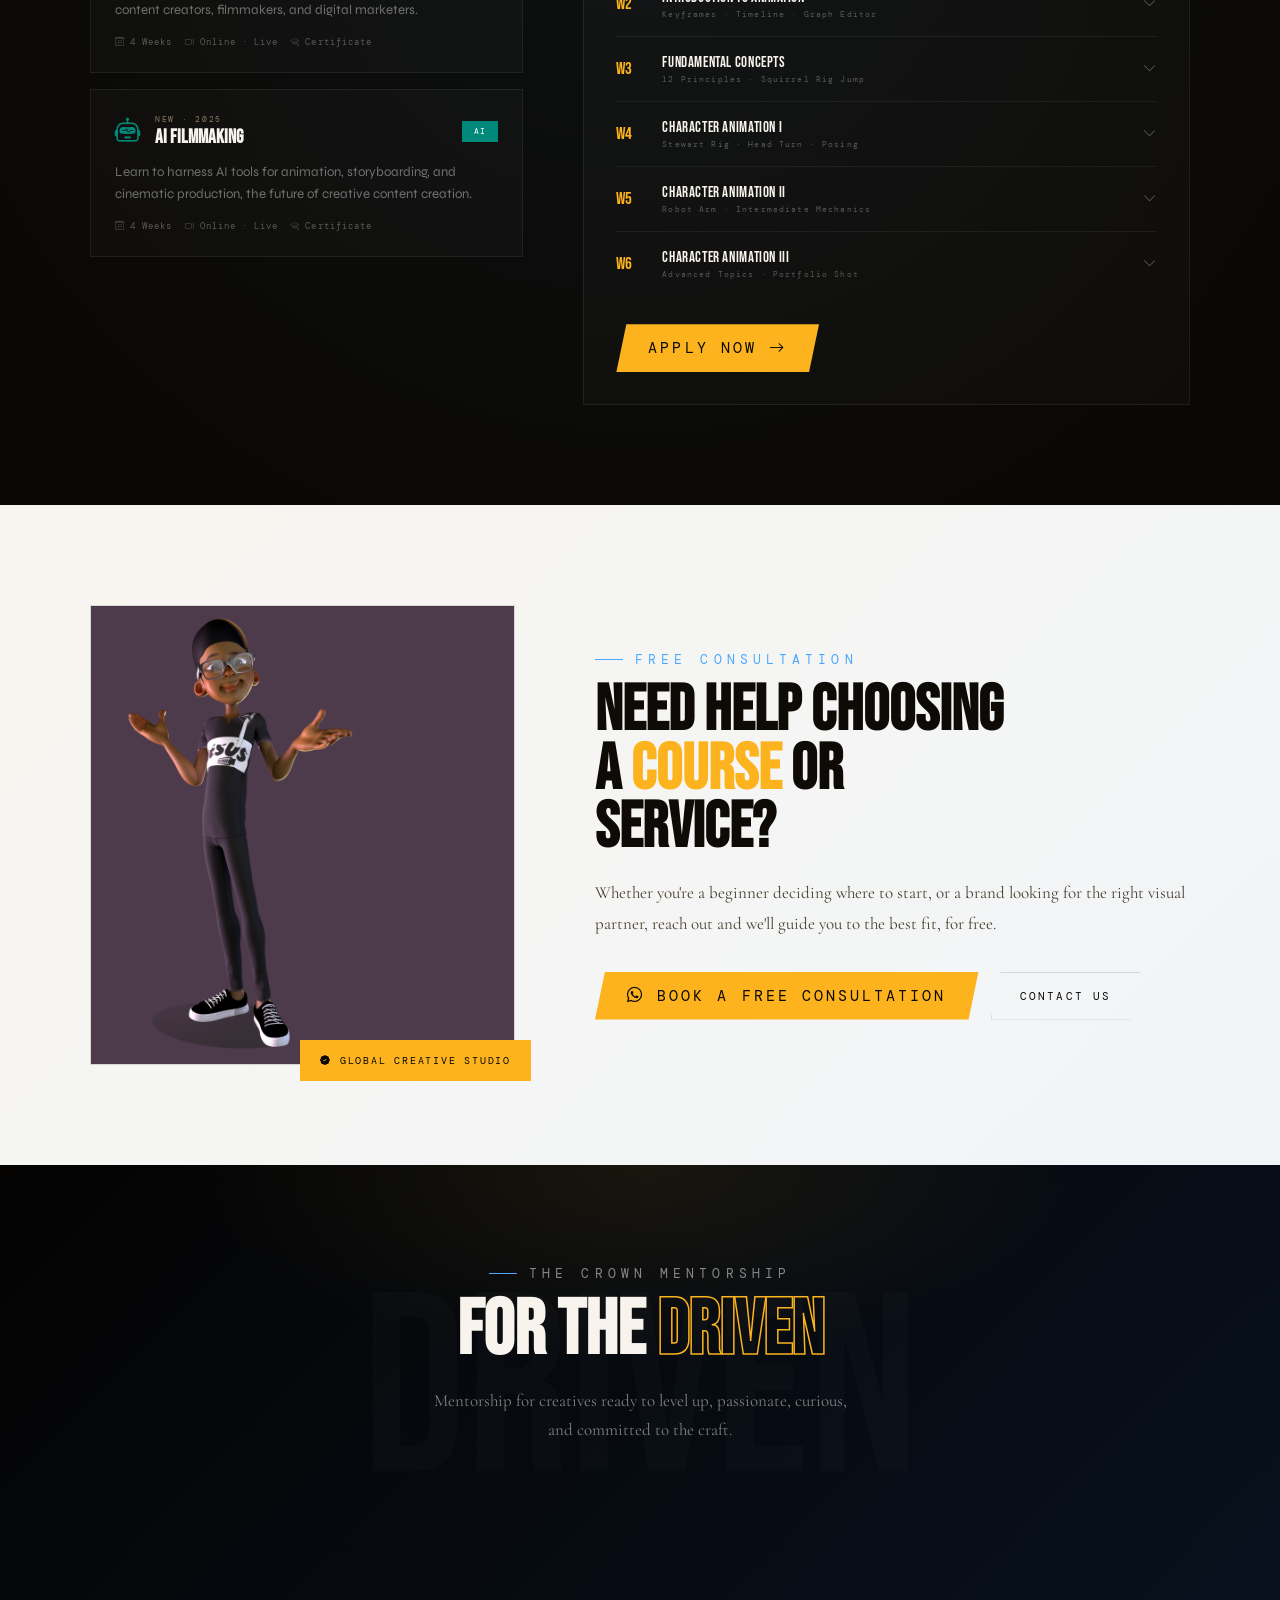
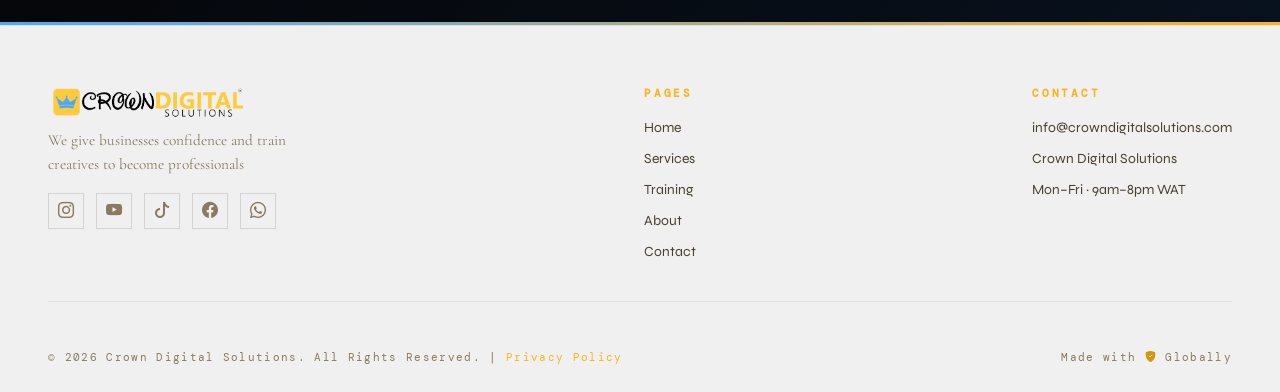
==== commit 70e740ae: "Update index.html" ====
--- a/index.html
+++ b/index.html
@@ -28,6 +28,7 @@
 <meta name="twitter:image" content=https://thetnbofficial.com/Crown%20Logo.png>
 
 <link rel="stylesheet" href="shared.css">
+<link rel="icon" type="image/png" href="logos.PNG">
 <style>
 body { padding-top: var(--nav-h); }
 
